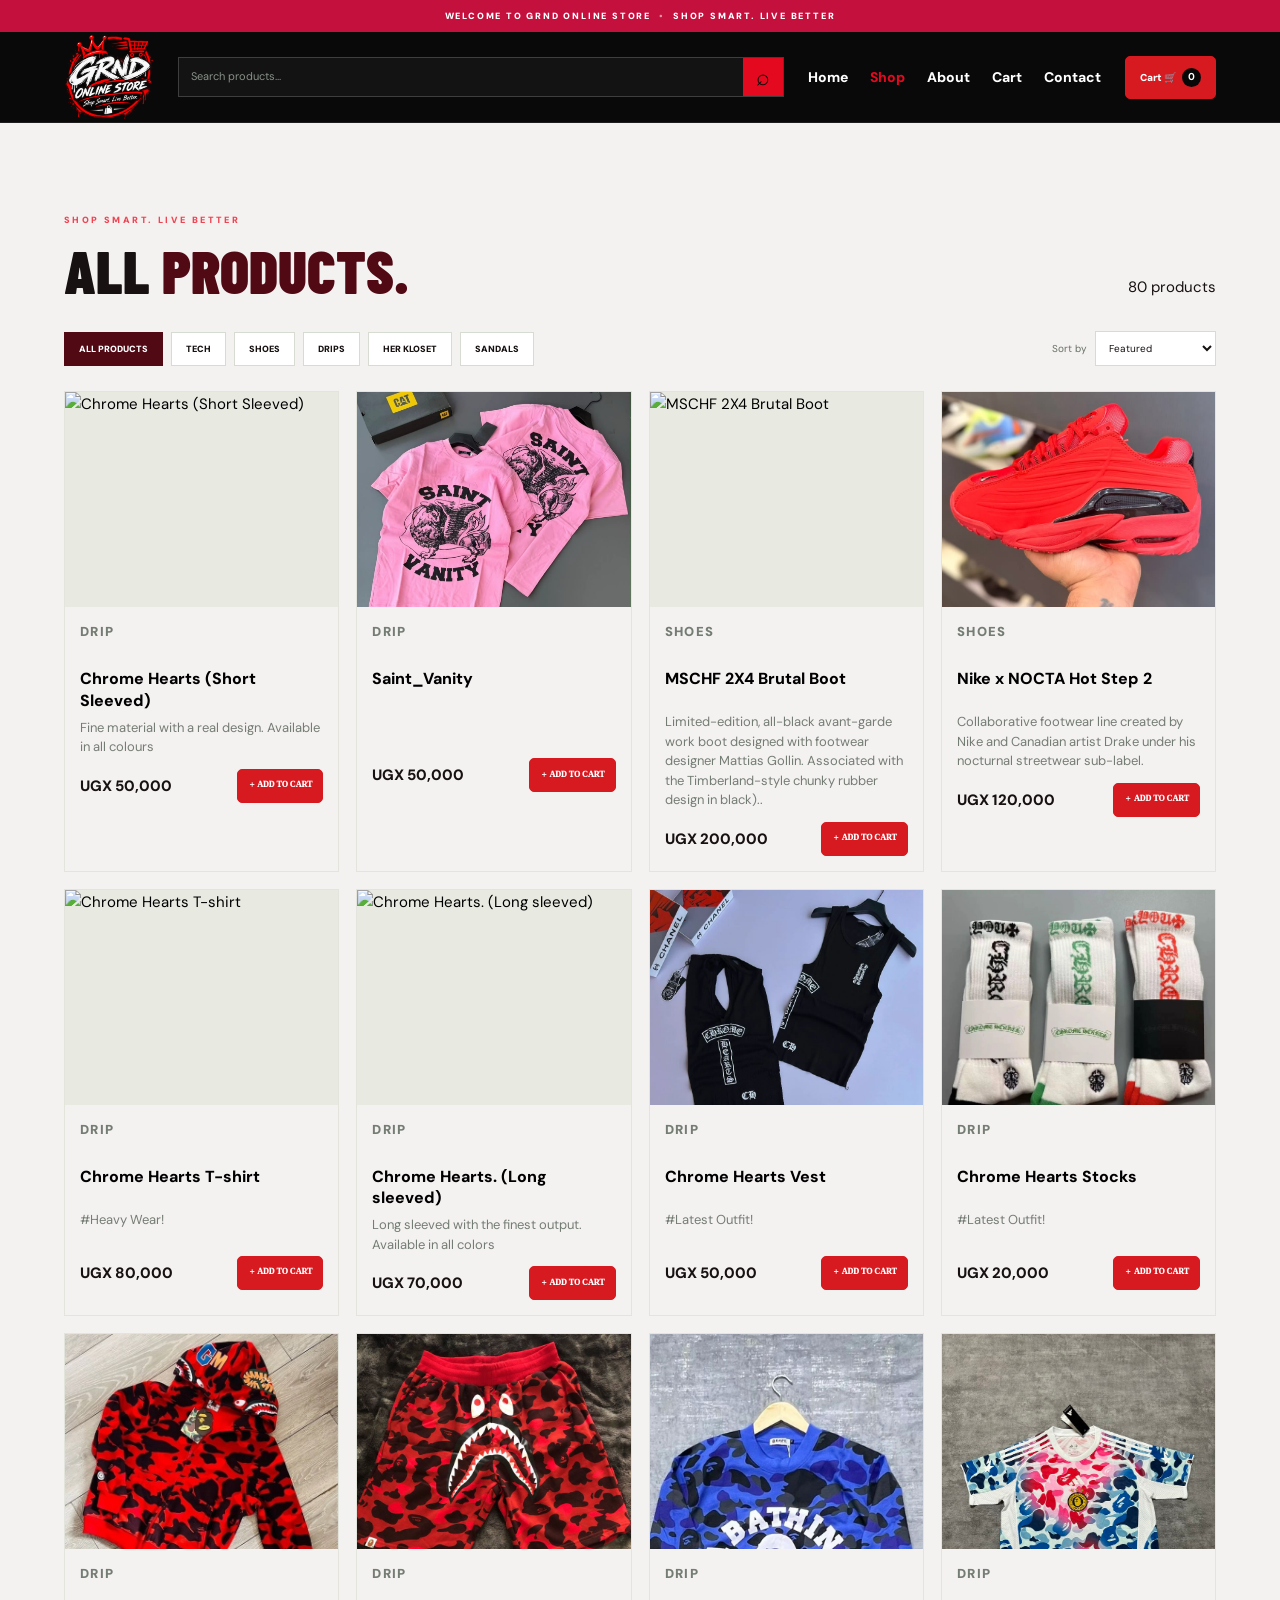
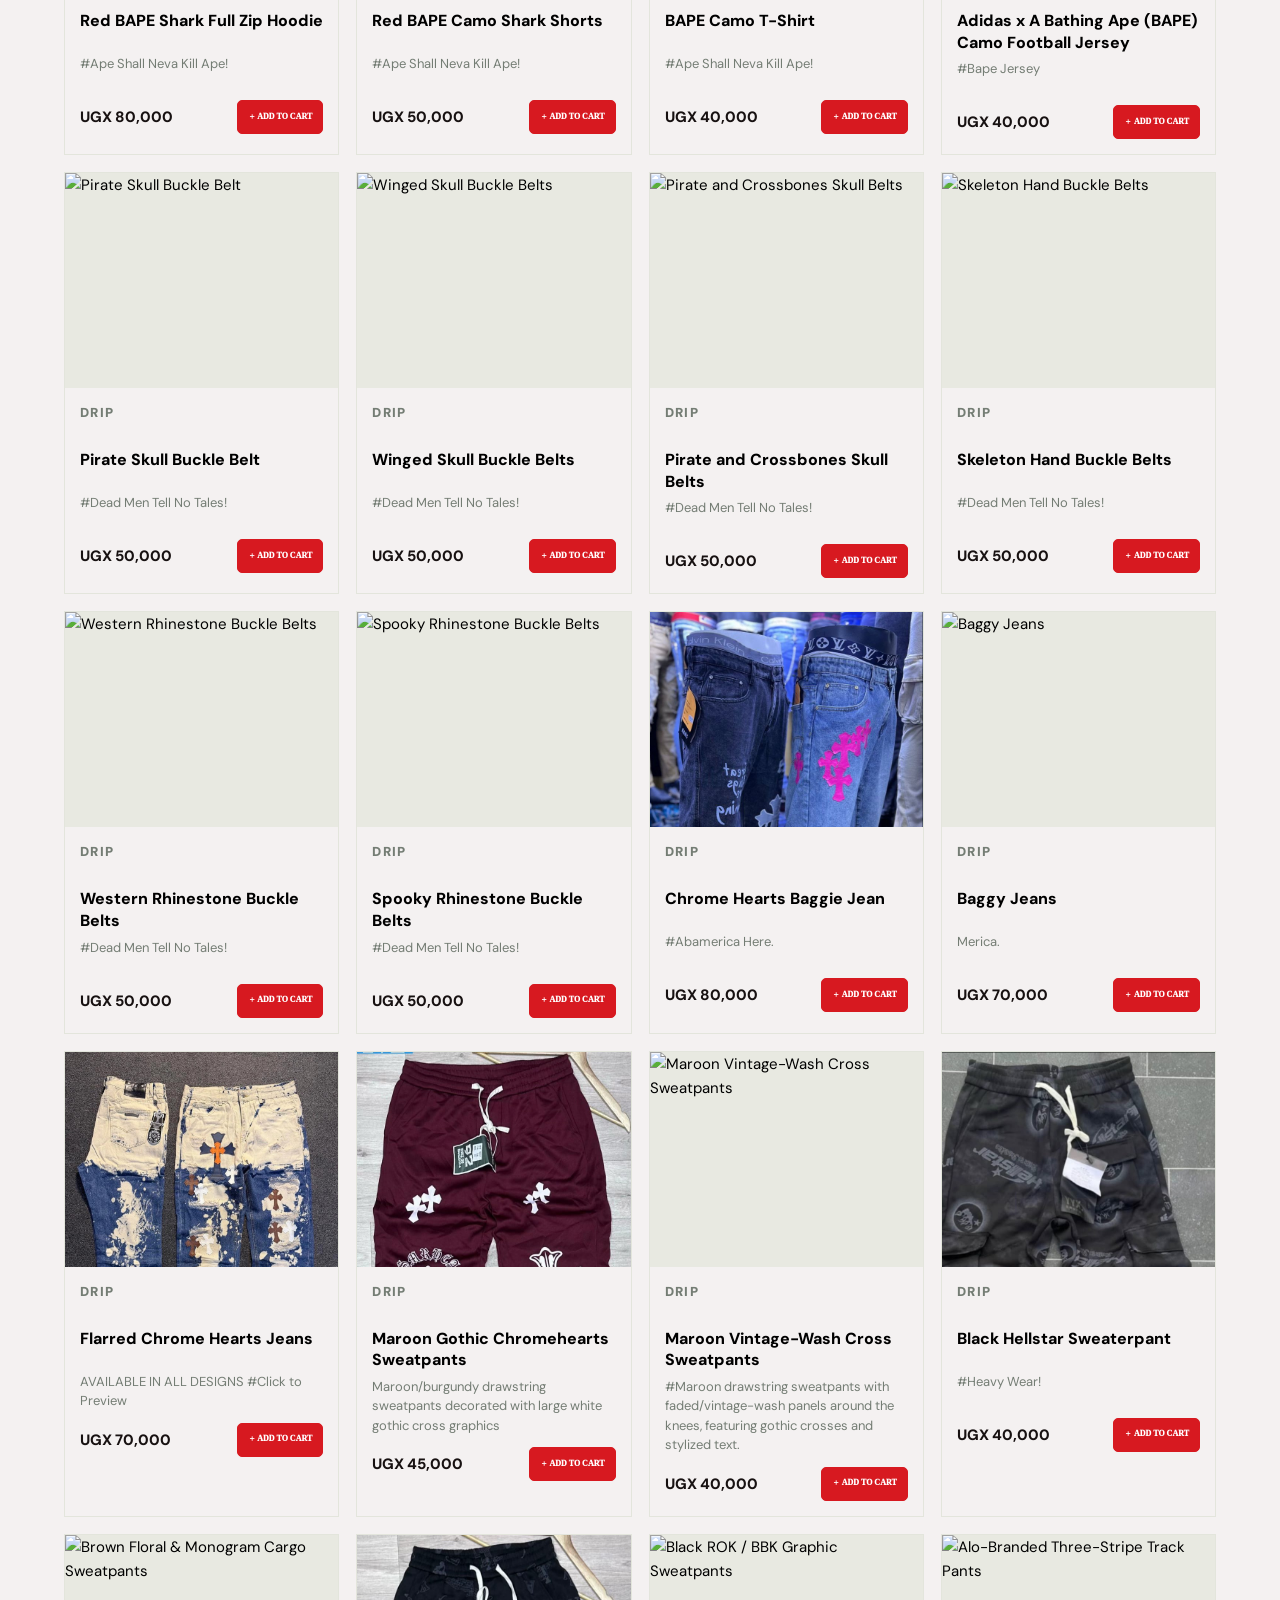
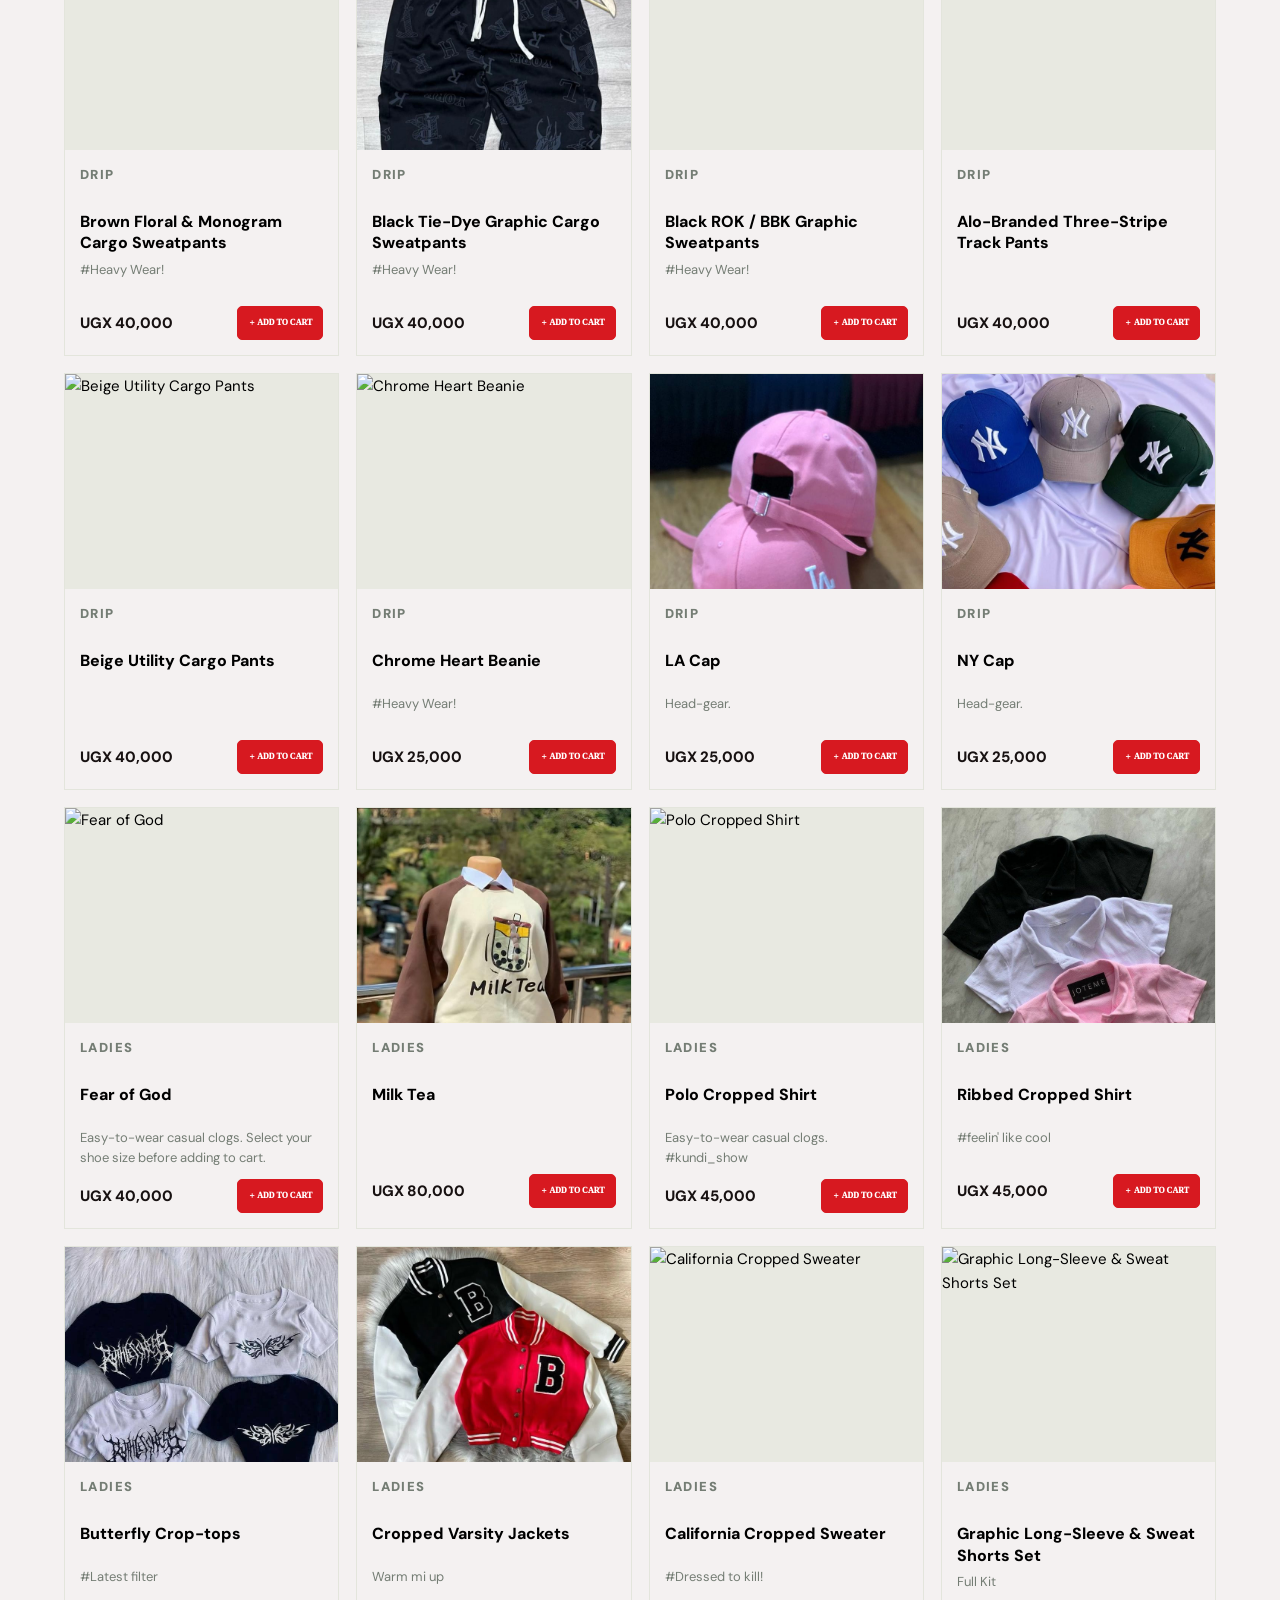
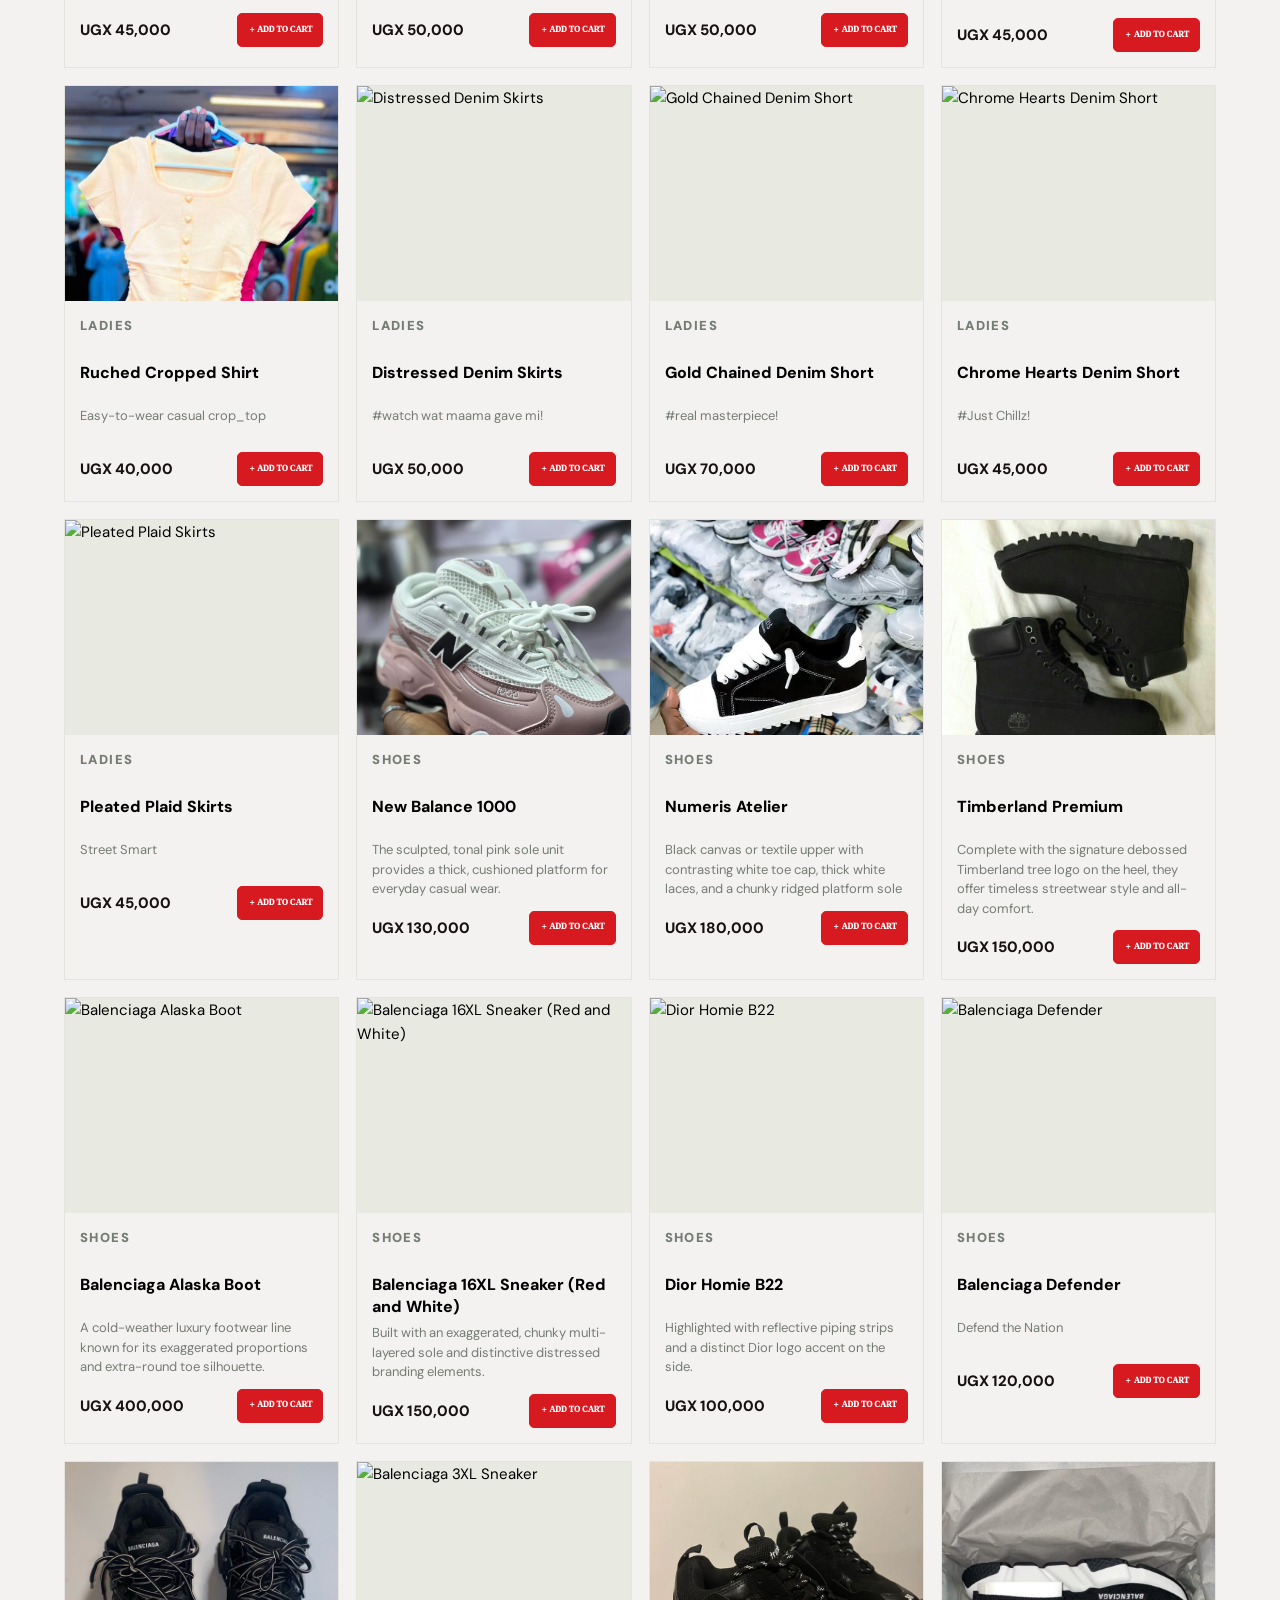
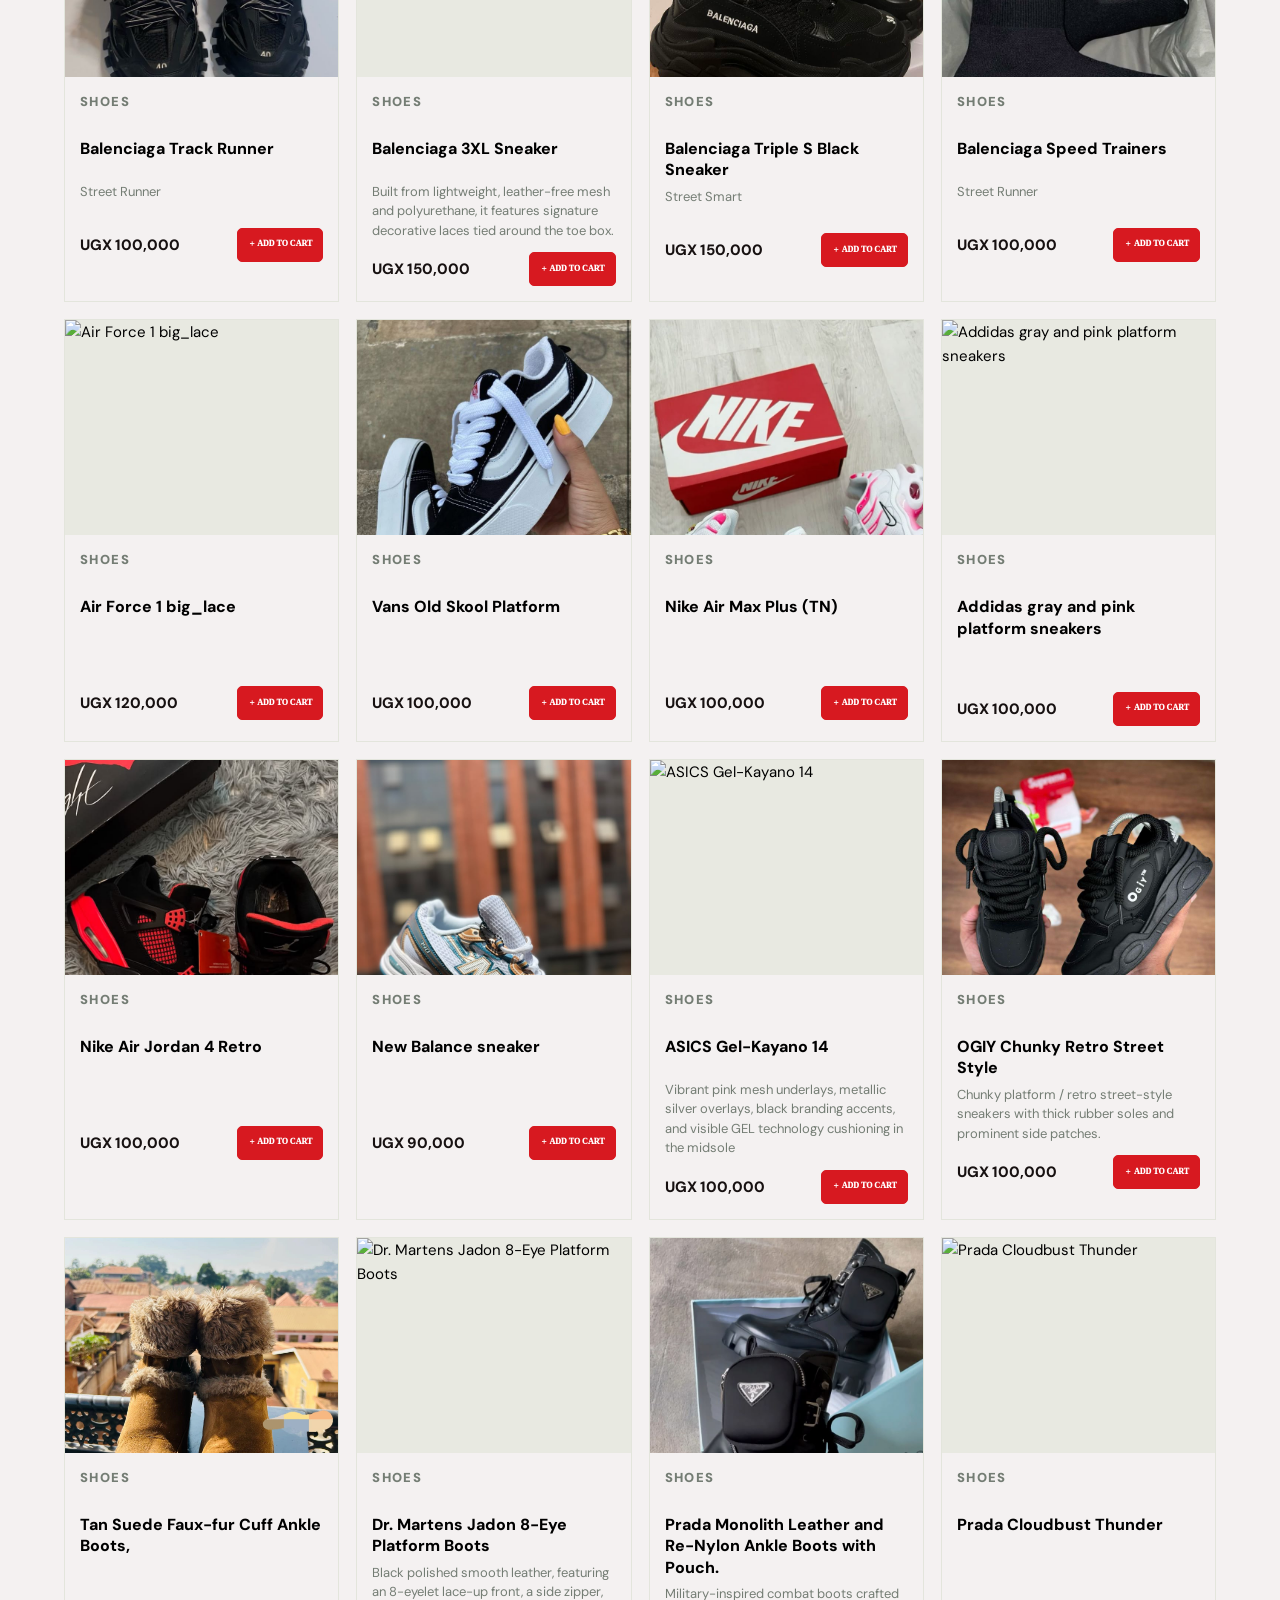
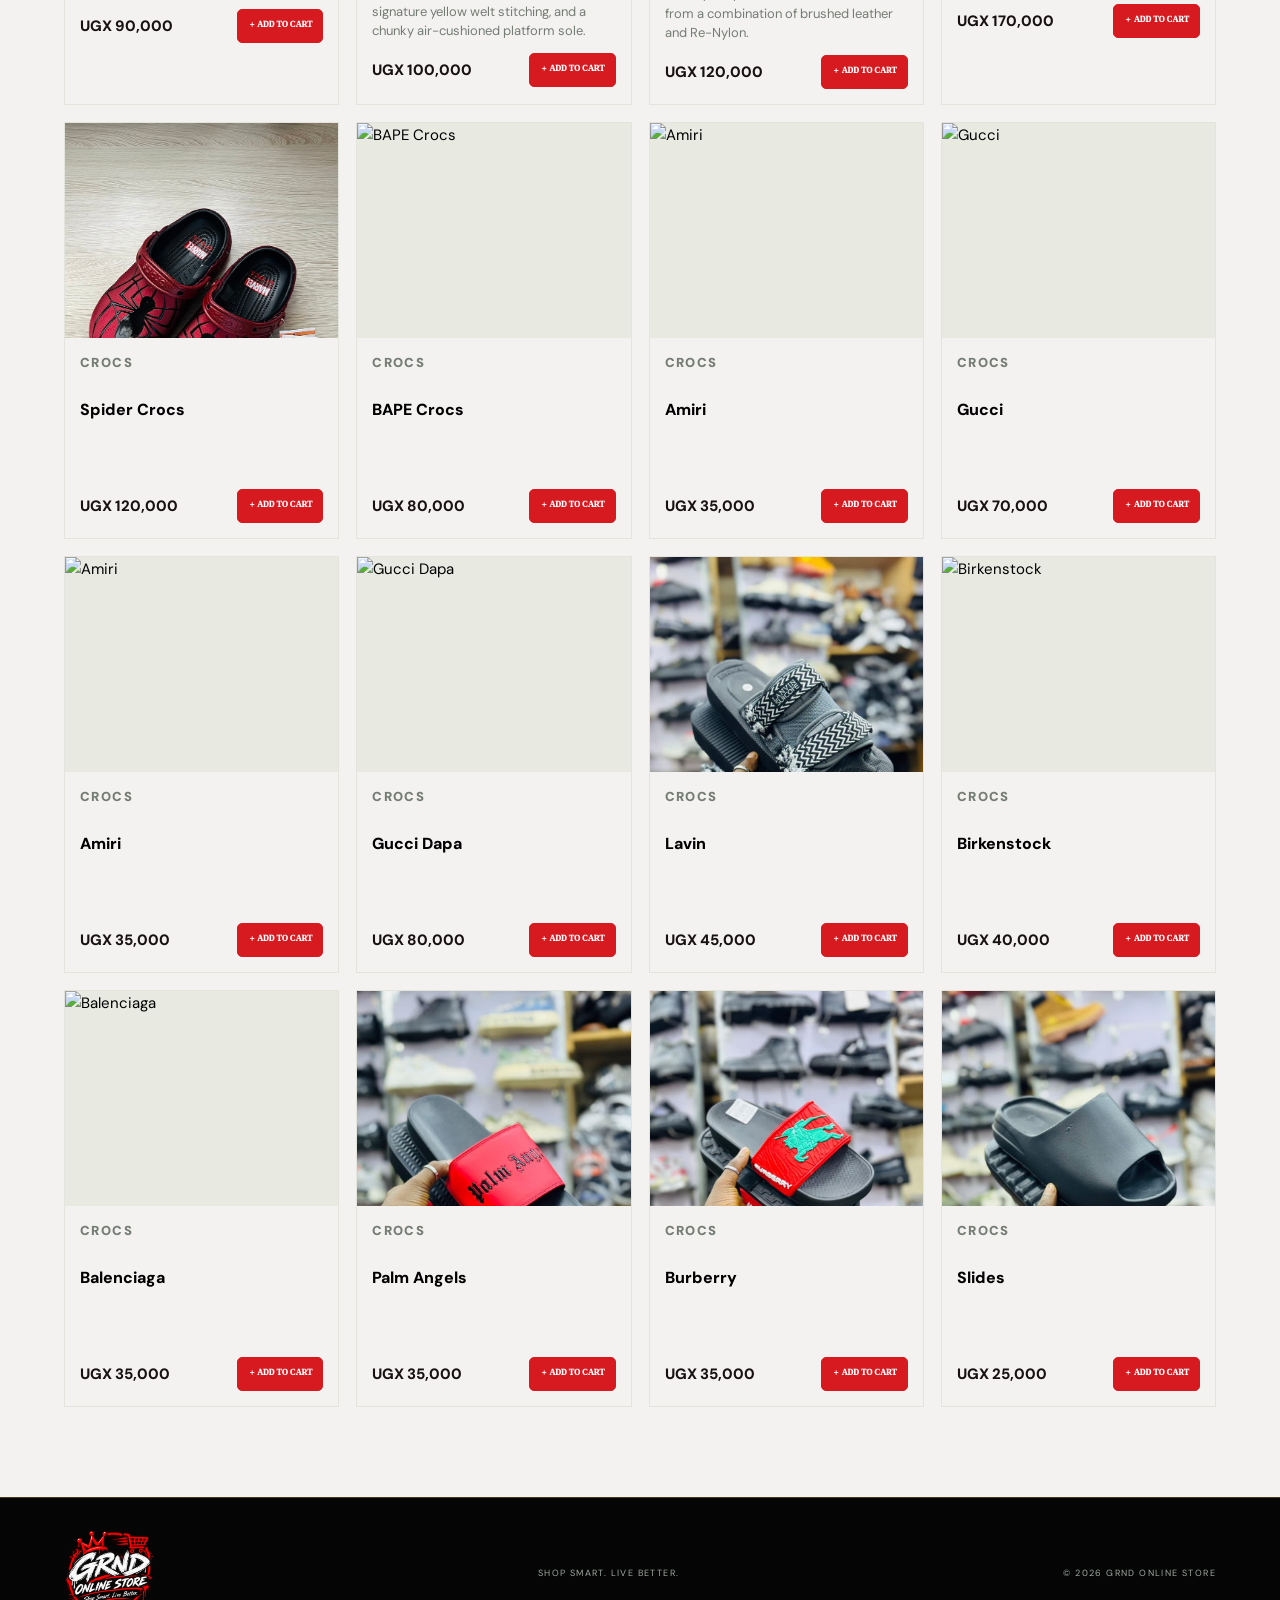
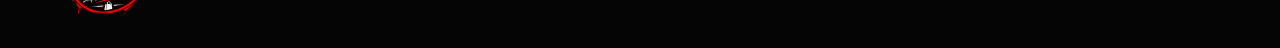
==== shop.html @ 2ca11078 "Add files via upload" ====
<!DOCTYPE html>
<html lang="en">
<head>
    <!-- Page settings help the site display correctly on phones and computers. -->
    <meta charset="UTF-8">
    <meta name="viewport" content="width=device-width, initial-scale=1.0">
    <meta name="theme-color" content="#0A100D">
    <meta name="description" content="GRND Online Store — tech, fashion and everyday finds.">
    <title>Shop | GRND Online Store</title>

    <!-- All page styling is kept in one easy-to-edit CSS file. -->
    <link rel="stylesheet" href="style.css">
</head>
<body>

    <!-- Announcement strip: edit this message in all pages if you want a different notice. -->
    <div class="announcement">WELCOME TO GRND ONLINE STORE <span>•</span>SHOP SMART. LIVE BETTER</div>

    <!-- Shared header: the same navigation appears on every page. -->
    <header class="site-header">
        <a class="brand" href="index.html" aria-label="GRND Online Store home">
            <img src="grnd-logo.png" alt="GRND Online Store" class="brand-image">
        </a>

        <!-- Search form sends the visitor to the Shop page with their search words. -->
        <form class="search" id="searchForm">
            <input id="searchInput" type="search" placeholder="Search products..." aria-label="Search products">
            <button type="submit" aria-label="Search">⌕</button>
        </form>

        <!-- Main navigation for larger screens. -->
        <nav class="desktop-nav" aria-label="Main navigation">
            <a href="index.html" data-page="home">Home</a>
            <a href="shop.html" data-page="shop" class="nav-active">Shop</a>
            <a href="about.html" data-page="about">About</a>
            <a href="cart.html" data-page="cart">Cart </a>
            <a href="contact.html" data-page="contact">Contact</a>
        </nav>

        <!-- Quick cart button opens the cart drawer. -->
        <button class="cart-button" id="openCart" type="button">
            Cart 🛒 <b id="cartCount">0</b>
        </button>

        <!-- Mobile menu button appears on small screens. -->
        <button class="menu-toggle" id="menuToggle" type="button" aria-label="Open menu" aria-expanded="false">☰</button>
    </header>

    <!-- Mobile navigation is opened with the menu button. -->
    <nav class="mobile-nav" id="mobileNav" aria-label="Mobile navigation">
        <a href="index.html" data-page="home">Home</a>
        <a href="shop.html" data-page="shop" class="nav-active">Shop</a>
        <a href="about.html" data-page="about">About</a>
        <a href="cart.html" data-page="cart">Cart</a>
        <a href="contact.html" data-page="contact">Contact</a>
    </nav>

<main>

    <!-- Product filters, sorting and search results. -->
    <section class="section shop-section section-light">
        <div class="section-heading">
            <div><p class="eyebrow dark-eyebrow">SHOP SMART. LIVE BETTER
            </p><h2>All <em>products.</em></h2></div>
            <span id="productTotal">0 products</span>
        </div>

        <div class="shop-controls">
            <div class="filters" id="filterButtons">
                <button class="filter active" type="button" data-category="All">ALL PRODUCTS</button>
                <button class="filter" type="button" data-category="Tech">TECH</button>
                <button class="filter" type="button" data-category="shoes">SHOES </button>
                <button class="filter" type="button" data-category="drip">DRIPS</button>
                <button class="filter" type="button" data-category="ladies">HER KLOSET</button>
                <button class="filter" type="button" data-category="crocs">SANDALS   </button>
            </div>
            <label class="sort-label">Sort by
                <select id="sortSelect">
                    <option value="featured">Featured</option>
                    <option value="low">Price: low to high</option>
                    <option value="high">Price: high to low</option>
                    <option value="az">Name: A–Z</option>
                </select>
            </label>
        </div>

        <!-- JavaScript creates each product card from the PRODUCTS list in app.js. -->
        <div class="product-grid" id="productGrid"></div>
        <p class="empty-state" id="emptyState" hidden>No products match your search. Try another word or category or  Contact for clarity. </p>
    </section>

</main>

    <!-- Shared footer. Change the slogan here on every page if needed. -->
    <footer class="site-footer">
        <a class="brand footer-brand" href="index.html">
            <span class="brand-mark"><span class="brand-dot"></span></span>
             <img src="grnd-logo.png" alt="GRND Online Store" class="brand-image">
        </a>
        <p>SHOP SMART. LIVE BETTER.</p>
        <small>© <span id="year"></span> GRND ONLINE STORE</small>
    </footer>


    <!-- Dark background behind the cart drawer and pop-up windows. -->
    <div class="overlay" id="overlay"></div>

    <!-- Quick cart drawer shared by all pages. -->
    <aside class="cart-drawer" id="cartDrawer" aria-label="Shopping cart">
        <div class="drawer-head">
            <div>
                <p class="eyebrow">YOUR SELECTION</p>
                <h2>Your Cart<span id="drawerCount">(0)</span></h2>
            </div>
            <button class="close-button" id="closeCart" type="button" aria-label="Close cart">×</button>
        </div>
        <div class="cart-items" id="cartItems"></div>
        <div class="cart-footer">
            <div class="subtotal"><span>Subtotal</span><b id="cartSubtotal">UGX 0</b></div>
            <button class="btn full-button" id="checkoutButton" type="button">Continue to checkout ↗</button>
        </div>
    </aside>

    <!-- Product details pop-up. -->
    <section class="modal" id="productModal" role="dialog" aria-modal="true" aria-label="Product details">
        <button class="close-button modal-close" id="closeProduct" type="button" aria-label="Close">×</button>
        <div id="productDetails"></div>
    </section>

    <!-- WhatsApp order form. It does not collect online payments. -->
    <section class="modal checkout-modal" id="checkoutModal" role="dialog" aria-modal="true" aria-labelledby="checkoutTitle">
        <button class="close-button modal-close" id="closeCheckout" type="button" aria-label="Close">×</button>
        <p class="eyebrow">ALMOST THERE</p>
        <h2 id="checkoutTitle">Complete your order</h2>
        <p class="modal-intro">Share your details. GRND will confirm product availability, delivery and payment with you.</p>
        <form id="checkoutForm" class="checkout-form">
            <label>Full name<input name="name" autocomplete="name" required></label>
            <label>Phone number<input name="phone" type="tel" autocomplete="tel" required></label>
            <label>Delivery location<input name="location" autocomplete="street-address" required></label>
            <label>Order note <textarea name="note" rows="3" placeholder="Optional details"></textarea></label>
            <div class="checkout-summary"><span>Order subtotal</span><b id="checkoutSubtotal">UGX 0</b></div>
            <button class="btn full-button" type="submit">Send order on WhatsApp ↗</button>
            <small>Demo checkout — no online payment is collected.</small>
        </form>
    </section>

    <!-- Custom confirmation window shown before removing a product. -->
    <section class="modal confirm-modal" id="confirmModal" role="dialog" aria-modal="true" aria-label="Confirm item removal">
        <div class="confirm-icon">!</div>
        <p class="eyebrow">PLEASE CONFIRM</p>
        <h2>Remove this item?</h2>
        <p><strong id="confirmProductName"></strong> will be removed from your bag.</p>
        <div class="confirm-actions">
            <button class="btn btn-muted" id="cancelRemove" type="button">Keep item</button>
            <button class="btn btn-danger" id="confirmRemove" type="button">Yes, remove</button>
        </div>
    </section>

    <!-- Small message shown after actions such as adding a product. -->
    <div class="toast" id="toast" role="status" aria-live="polite"></div>

    <!-- Shared JavaScript powers every page. -->
    <script src="app.js"></script>

</body>
</html>
---- style.css ----
@import url("https://fonts.googleapis.com/css2?family=Barlow+Condensed:wght@600;700;800;900&family=DM+Sans:wght@400;500;600;700;800&display=swap");

/* ============================================================
   GRND ONLINE STORE 3.0 — MAIN STYLESHEET
   The design combines the original multi-page store with the
   smooth, luxury feel of version 2.0.

   EASY EDIT:
   Change the colours inside :root to update the whole website.
   ============================================================ */


/* ------------------------------------------------------------
   1. WEBSITE COLOURS AND SHARED SETTINGS
   ------------------------------------------------------------ */
:root {
    --black: #080808;
    --charcoal: #171717;
    --charcoal-light: #262626;
    --neon: #E50920;
    --neon-dark: #B80719;
    --forest: #510914;
    --ivory: #F4F1F1;
    --white: #FFFFFF;
    --gold: #C7A66A;
    --grey: #A5ADA6;
    --dark-text: #171111;
    --page-width: 1240px;
}

/* ------------------------------------------------------------
   2. BASIC RESET
   ------------------------------------------------------------ */
* {
    box-sizing: border-box;
    margin: 0;
    padding: 0;
}

html {
    scroll-behavior: smooth;
}

body {
    min-width: 320px;
    overflow-x: hidden;
    background: var(--black);
    color: var(--white);
    font-family: "DM Sans", Arial, sans-serif;
    line-height: 1.5;
}

.site-header {
    position: sticky;
    top: 0;
    z-index: 1000;

    background: rgba(10, 10, 10, 0.72);
    backdrop-filter: blur(15px);
    -webkit-backdrop-filter: blur(15px);

    border-bottom: 1px solid rgba(255, 255, 255, 0.08);
}


a {
    color: inherit;
    text-decoration: none;
}

button,
input,
textarea,
select {
    font: inherit;
}

button,
a {
    -webkit-tap-highlight-color: transparent;
}

button {
    cursor: pointer;
}

img {
    display: block;
    max-width: 100%;
}

/* Import fonts for the bold GRND headings and clean body text. */

/* ------------------------------------------------------------
   3. SMALL ANNOUNCEMENT STRIP
   ------------------------------------------------------------ */
.announcement {
    display: flex;
    min-height: 32px;
    align-items: center;
    justify-content: center;
    gap: 8px;
    padding: 7px 12px;
    background:#c4103d;
    color: white;
    text-align: center;
    font-size: 9px;
    font-weight: 900;
    letter-spacing: 1.8px;
    
}

.announcement span {
    opacity: 0.55;
}


/* ------------------------------------------------------------
   4. HEADER, LOGO, SEARCH AND NAVIGATION
   ------------------------------------------------------------ */
.site-header {
    position: sticky;
    top: 0;
    z-index: 20;
    display: flex;
    min-height: 82px;
    align-items: center;
    gap: 24px;
    padding: 0 max(5%, calc((100vw - var(--page-width)) / 2));
    border-bottom: 1px solid rgba(255, 255, 255, 0.09);
    background: rgba(10, 16, 13, 0.96);
}

/* The GRND logo is text for now, so you can replace it with your own image later. */
.brand-image {
    width: 90px !important;
    min-width: 90px !important;
    max-width: none !important;
    max-height: none !important;
    height: auto !important;
    object-fit: contain;
}

.brand {
    color: var(--neon);
    font-family: "Barlow Condensed", Impact, sans-serif;
    font-size: 43px;
    font-style: italic;
    font-weight: 900;
    line-height: 0.8;
    letter-spacing: -3px;
    text-shadow: 3px 2px 0 var(--forest), 5px 4px 0 rgba(0, 0, 0, 0.7);
    transform: rotate(-4deg) skew(-8deg);
}

.brand-dot {
    color: var(--white);
}

.brand-sub {
    margin-top: 9px;
    color: #D6DED7;
    font-size: 8px;
    font-weight: 900;
    letter-spacing: 3px;
}

/* Search field in the header. */
.search {
    display: flex;
    width: min(100%, 330px);
    height: 40px;
    flex: 1;
    border: 1px solid rgba(255, 255, 255, 0.18);
    background: rgba(255, 255, 255, 0.04);
}

.search input {
    width: 100%;
    min-width: 0;
    padding: 0 12px;
    border: 0;
    outline: 0;
    background: transparent;
    color: var(--white);
    font-size: 11px;
}

.search input::placeholder {
    color: #879188;
}

.search button {
    width: 43px;
    border: 0;
    background: var(--neon);
    color: var(--black);
    font-size: 23px;
}

/* Desktop navigation links. */
.desktop-nav {
    display: flex;
    align-items: center;
    gap: 22px;
    margin-left: auto;
}

.desktop-nav a {
    color: #D5DDD6;
    font-size: 11px;
    font-weight: 800;
    transition: color 0.25s ease;
}

.desktop-nav a:hover,
.desktop-nav a.nav-active {
    color: var(--neon);
}

            /* Quick cart button and quantity bubble. */
.cart-button {
    flex-shrink: 0;
    padding: 11px 14px;
    border: 1px solid white;
    background: var(--neon);
    border-radius: 5px;
    color: black;
    font-size: 10px;
    font-weight: 900;
}

.cart-button b {
    display: inline-grid;
    min-width: 19px;
    height: 19px;
    margin-left: 4px;
    place-items: center;
    border-radius: 50%;
    background: var(--black);
    color: white;
}

/* The mobile menu button is hidden on wide screens. */
.menu-toggle {
    display: none;
    border: 0;
    background: transparent;
    color: var(--white);
    font-size: 24px;
}

/* Mobile navigation is hidden until the menu button is pressed. */
.mobile-nav {
    display: none;
}


/* ------------------------------------------------------------
   5. BUTTONS AND SMALL TEXT LINKS
   ------------------------------------------------------------ */
.btn {
    display: inline-flex;
    min-height: 44px;
    align-items: center;
    justify-content: center;
    gap: 18px;
    padding: 13px 19px;
    border: 1px solid white;
    border-radius: 5px;
    background: var(--neon);
    color: white;
    font-size: 10px;
    font-weight: 900;
    letter-spacing: 0.6px;
    transition: 2s ease-in;
}

.btn:hover {
    transform: translateY(-3px);
    background: red;
    box-shadow: 0 10px 28px rgba(168, 255, 79, 0.16);
}

.btn-dark {
    border-color: var(--black);
    background: var(--black);
    color: var(--neon);
}

.btn-light {
    border-color: var(--white);
    background: var(--white);
    color: var(--black);
}

.btn-muted {
    border-color: #D9DDD5;
    background: #E7E9E2;
    color: var(--dark-text);
}

.btn-danger {
    border-color: var(--black);
    background: var(--black);
    color: var(--neon);
}

.full-button {
    width: 100%;
}

.text-link {
    display: inline-block;
    margin-left: 16px;
    padding-bottom: 5px;
    border-bottom: 1px solid currentColor;
    color: var(--white);
    font-size: 10px;
    font-weight: 800;
}

.heading-link {
    color: var(--forest);
    font-size: 11px;
    font-weight: 900;
}

.light-link {
    color: var(--neon);
}


/* ------------------------------------------------------------
   6. SHARED HEADINGS AND SECTION SPACING
   ------------------------------------------------------------ */
    .eyebrow {
    margin-bottom: 15px;
    color: var(--neon);
    font-size: 9px;
    font-weight: 900;
    letter-spacing: 2.4px;
}

.dark-eyebrow {
    color: var(--neon);
}

.section {
    padding: 90px max(5%, calc((100vw - var(--page-width)) / 2));
}

.section-light {
    background: var(--ivory);
    color: var(--dark-text);
}

.section-heading {
    display: flex;
    align-items: end;
    justify-content: space-between;
    gap: 25px;
    margin-bottom: 32px;
    
}

.section-heading h2,
.values-section h2 {
    font-family: "Barlow Condensed", Impact, sans-serif;
    font-size: clamp(40px, 5vw, 60px);
    font-weight: 900;
    line-height: 0.95;
    text-transform: uppercase;

}

.section-heading h2 em,
.values-section h2 em {
    color: var(--forest);
    font-style: normal;
}

.featured-section .section-heading h2 em {
    color: var(--neon);
}


/* ------------------------------------------------------------
   7. HOME PAGE HERO SLIDESHOW
   ------------------------------------------------------------ */
.hero {
    position: relative;
    height: min(76vw, 720px);
    min-height: 590px;
    max-height: 760px;
    overflow: hidden;
    background: var(--black);
}

.hero-slides,
.hero-slide {
    position: absolute;
    inset: 0;
}

.hero-slide {
    z-index: 0;
    overflow: hidden;
    opacity: 0;
    visibility: hidden;
    transition: opacity 1.25s ease, visibility 1.25s ease;
}

.hero-slide.is-active {
    z-index: 1;
    opacity: 1;
    visibility: visible;
}

.hero-slide > img {
    width: 100%;
    height: 100%;
    object-fit: cover;
    transform: scale(1.08);
    transition: transform 7s ease;
}

.hero-slide.is-active > img {
    transform: scale(1);
}

/* Dark gradient keeps the text readable over different photographs. */
.hero-overlay {
    position: absolute;
    inset: 0;
    background: linear-gradient(90deg, rgba(4, 10, 6, 0.9), rgba(4, 10, 6, 0.58) 48%, rgba(4, 10, 6, 0.08));
}

.hero-copy {
    position: absolute;
    top: 50%;
    left: max(8%, calc((100vw - var(--page-width)) / 2));
    z-index: 2;
    width: min(580px, 78%);
    opacity: 0;
    transform: translateY(-40%);
    transition: opacity 0.9s ease, transform 0.9s ease;
    transition-delay: 0.2s;
}

.hero-slide.is-active .hero-copy {
    opacity: 1;
    transform: translateY(-50%);
}

.hero h1,
.page-hero h1,
.promo-band h2,
.contact-copy h2 {
    font-family: "Barlow Condensed", Impact, sans-serif;
    font-size: clamp(54px, 7vw, 88px);
    font-weight: 900;
    line-height: 0.86;
    letter-spacing: -1px;
    text-transform: uppercase;
}

.hero h1 em,
.page-hero h1 em,
.promo-band h2 em,
.contact-copy h2 em {
    color: var(--neon);
    font-style: normal;
}

.hero-text {
    max-width: 390px;
    margin: 23px 0 27px;
    color: #D5DDD6;
    font-size: 13px;
    line-height: 1.8;
}

.hero-label {
    position: absolute;
    right: 7%;
    bottom: 45px;
    z-index: 3;
    color: white;
    font-size: 9px;
    font-weight: 800;
    letter-spacing: 2px;
    opacity: 0.75;
}

.hero-side-note {
    position: absolute;
    top: 50%;
    right: 25px;
    z-index: 3;
    color: white;
    font-size: 8px;
    letter-spacing: 2px;
    writing-mode: vertical-rl;
    opacity: 0.7;
}

/* Slideshow arrows, dots and counter. */
.hero-controls {
    position: absolute;
    right: 7%;
    bottom: 38px;
    z-index: 5;
    display: flex;
    align-items: center;
    gap: 12px;
}

.hero-controls > button {
    display: grid;
    width: 34px;
    height: 34px;
    place-items: center;
    border: 1px solid rgba(255, 255, 255, 0.55);
    border-radius: 50%;
    background: rgba(0, 0, 0, 0.18);
    color: white;
    transition: background 0.2s ease, color 0.2s ease;
}

.hero-controls > button:hover {
    background: var(--neon);
    color: var(--black);
}

.slide-dots {
    display: flex;
    gap: 6px;
}

.slide-dot {
    width: 7px;
    height: 7px;
    border: 0;
    border-radius: 10px;
    background: rgba(255, 255, 255, 0.45);
}

.slide-dot.is-active {
    width: 22px;
    background: var(--neon);
}

#slideCounter {
    margin-left: 4px;
    color: white;
    font-size: 9px;
    letter-spacing: 1px;
}


/* ------------------------------------------------------------
   8. HOME PAGE BENEFITS ROW
   ------------------------------------------------------------ */
.benefits {
    display: grid;
    grid-template-columns: repeat(3, 1fr);
    gap: 15px;
    padding: 25px 8%;
    border-bottom: 1px solid #E3E6DE;
    background: var(--white);
    color: var(--dark-text);
}

.benefits div {
    text-align: center;
    font-size: 10px;
    font-weight: 900;
    letter-spacing: 0.7px;
}

.benefits div span {
    margin-right: 6px;
    color: var(--forest);
}

.benefits small {
    display: block;
    margin-top: 5px;
    color: #788078;
    font-size: 10px;
    font-weight: 400;
}


/* ------------------------------------------------------------
   9. CATEGORY CARDS
   ------------------------------------------------------------ */
.category-grid {
    display: grid;
    grid-template-columns: repeat(3, 1fr);
    gap: 16px;
}

.category-card {
    position: relative;
    display: flex;
    min-height: 280px;
    flex-direction: column;
    justify-content: space-between;
    overflow: hidden;
    padding: 20px;
    background: var(--charcoal);
    color: white;
}

.category-card::after {
    position: absolute;
    inset: 0;
    background: linear-gradient(0deg, rgba(0, 0, 0, 0.82), rgba(0, 0, 0, 0.03) 80%);
    content: "";
}

.category-card img {
    position: absolute;
    inset: 0;
    width: 100%;
    height: 100%;
    object-fit: cover;
    transition: transform 0.8s ease;
}

.category-card:hover img {
    transform: scale(1.08);
}

.category-card span,
.category-card strong,
.category-card b {
    position: relative;
    z-index: 1;
}

.category-card span {
    font-size: 9px;
    font-weight: 900;
    letter-spacing: 1.5px;
}

.category-card strong {
    max-width: 220px;
    font-family: "Barlow Condensed", Impact, sans-serif;
    font-size: 32px;
    font-weight: 800;
    line-height: 0.95;
    text-transform: uppercase;
}

.category-card b {
    align-self: flex-end;
    color: var(--neon);
    font-size: 21px;
}


/* ------------------------------------------------------------
   10. FEATURED PRODUCTS AND SHOP PRODUCT CARDS
   ------------------------------------------------------------ */
.featured-section {
    background: var(--black);
    color: white;
    background-image: radial-gradient(ellipse at 85% 10%, rgba(75, 125, 78, 0.17), transparent 38%);
}

.product-grid {
    display: grid;
    grid-template-columns: repeat(4, minmax(0, 1fr));
    gap: 17px;
}

.product-card {
    min-width: 0;
    overflow: hidden;
    border: 1px solid rgba(255, 255, 255, 0.09);
    background: var(--charcoal);
    transition: transform 0.35s ease, border-color 0.35s ease, box-shadow 0.35s ease;
}

.section-light .product-card {
    border-color: #E3E5DC;
    background: transparent;
    color: black;
}

.product-card:hover {
    
    transform: translateY(-7px);
    box-shadow: 0 18px 38px rgba(0, 0, 0, 0.18), 0 0 22px rgba(168, 255, 79, 0.08);

}



.product-visual {
    position: relative;
    display: grid;
    height: 215px;
    place-items: center;
    overflow: hidden;
    background: var(--charcoal-light);
    cursor: pointer;
}

.section-light .product-visual {
    background: #E8E9E1;
}

.product-visual img {
    width: 100%;
    height: 100%;
    object-fit: cover;
    transition: transform 0.7s ease;
}

.product-card:hover .product-visual img {
    transform: scale(1.06);
}



.product-info {
    padding: 15px;
}

.product-category {
    color: var(--neon-dark);
    font-size: 8px;
    font-weight: 900;
    letter-spacing: 1.4px;
    text-transform: uppercase;
}

.section-light .product-category {
    color: var(--forest);
}

.product-info h3 {
    min-height: 38px;
    margin: 8px 0 6px;
    font-size: 12px;
    font-weight: 800;
}

.product-info p {
    min-height: 34px;
    margin-bottom: 12px;
    color: #AAB2AB;
    font-size: 10px;
    line-height: 1.6;
}

.section-light .product-info p {
    color: #747D74;
}

.product-bottom {
    display: flex;
    align-items: center;
    justify-content: space-between;
    gap: 7px;
}

.price {
    color: white;
    font-size: 11px;
    font-weight: 900;
    white-space: nowrap;
}

.section-light .price {
    color: var(--dark-text);
}

.add-button {
    min-height: 34px;
    padding: 8px 10px;
    border: 1px solid white;
    border-radius:5px;
    background: var(--neon);
    color: white;
    font-size: 8px;
    font-family: 'Times New Roman', Times, serif;
    font-weight: 1000;
    white-space: nowrap;
    transition: background 0.2s ease, transform 0.2s ease;
}

.add-button:hover {
    transform: translateY(-2px);
    background: red;
}

.add-button:disabled {
    cursor: wait;
    opacity: 0.75;
}

.add-button.is-loading {
    background: var(--black);
    color: var(--neon);
}

.empty-state {
    padding: 35px 0;
    color: #7D867E;
    text-align: center;
}


/* ------------------------------------------------------------
   11. PROMOTIONAL BAND
   ------------------------------------------------------------ */
.promo-band {
    display: flex;
    align-items: center;
    justify-content: space-between;
    gap: 28px;
    padding: 55px max(7%, calc((100vw - 1100px) / 2));
    background: var(--forest);
    color: white;
}

.promo-band h2 {
    font-size: clamp(35px, 4.5vw, 55px);
}

.promo-band h2 em {
    color: var(--neon);
}

.promo-band > p {
    max-width: 300px;
    color: #D5E1D7;
    font-size: 11px;
    line-height: 1.8;
}


/* ------------------------------------------------------------
   12. PAGE HERO FOR SHOP, ABOUT, CONTACT AND CART
   ------------------------------------------------------------ */
.page-hero {
    position: relative;
    overflow: hidden;
    padding: 65px max(7%, calc((100vw - 1100px) / 2));
    background: var(--black);
    color: white;
}

.page-hero::after {
    position: absolute;
    top: 52%;
    right: -5%;
    width: 390px;
    height: 75px;
    background: red;
    content: "";
    opacity: 0.9;
    transform: rotate(-22deg);
}

.page-hero h1 {
    position: relative;
    z-index: 1;
    font-size: clamp(48px, 6.5vw, 78px);
}

.page-hero > p:last-of-type {
    position: relative;
    z-index: 1;
    max-width: 480px;
    margin-top: 20px;
    color: #C6CEC7;
    font-size: 12px;
    line-height: 1.8;
}

.page-hero-mark {
    position: absolute;
    right: 8%;
    bottom: -35px;
    color: rgba(168, 255, 79, 0.12);
    font-family: "Barlow Condensed", Impact, sans-serif;
    font-size: 190px;
    font-weight: 900;
    line-height: 1;
    letter-spacing: -10px;
}


/* ------------------------------------------------------------
   13. SHOP FILTERS AND SORTING
   ------------------------------------------------------------ */
.shop-section {
    min-height: 480px;
}

.shop-controls {
    display: flex;
    align-items: center;
    justify-content: space-between;
    gap: 18px;
    margin-bottom: 25px;
}

.filters {
    display: flex;
    flex-wrap: wrap;
    gap: 8px;
}

.filter {
    padding: 9px 14px;
    border: 1px solid #D6DCD1;
    background: white;
    color: var(--dark-text);
    font-size: 9px;
    font-weight: 900;
    transition: all 0.2s ease;
}

.filter:hover,
.filter.active {
    border-color: var(--forest);
    background: var(--forest);
    color: white;
}

.sort-label {
    display: flex;
    align-items: center;
    gap: 8px;
    color: #647064;
    font-size: 10px;
    white-space: nowrap;
}

.sort-label select {
    max-width: 170px;
    padding: 9px;
    border: 1px solid #D6DCD1;
    background: white;
    color: var(--dark-text);
    font-size: 10px;
}


/* ------------------------------------------------------------
   14. ABOUT PAGE
   ------------------------------------------------------------ */
.about-section {
    display: grid;
    grid-template-columns: 1fr 1fr;
    align-items: center;
    gap: 8%;
}

.about-art {
    position: relative;
    display: grid;
    min-height: 360px;
    place-items: center;
    overflow: hidden;
    background: black;
}

.about-art::before {
    position: absolute;
    width: 120%;
    height: 65px;
    content: "";
    transform: rotate(-24deg);
}

.about-graffiti {
    position: relative;
    z-index: 1;
    color: white;
    font-family: "Barlow Condensed", Impact, sans-serif;
    font-size: clamp(90px, 12vw, 150px);
    font-style: italic;
    font-weight: 900;
    letter-spacing: -7px;
    text-shadow: 7px 6px 0 var(--forest), 12px 10px 0 var(--black);
    transform: rotate(-8deg);
}

.about-graffiti span {
    color: var(--neon);
}

.about-art small {
    position: absolute;
    bottom: 20px;
    color: white;
    font-size: 8px;
    font-weight: 900;
    letter-spacing: 2px;
}

.about-copy h2 {
    margin-bottom: 20px;
    font-family: "Barlow Condensed", Impact, sans-serif;
    font-size: clamp(43px, 5vw, 65px);
    font-weight: 900;
    line-height: 0.9;
}

.about-copy h2 em {
    color: var(--forest);
    font-style: normal;
}

.about-copy > p:not(.eyebrow) {
    margin-bottom: 15px;
    color: #687268;
    font-size: 12px;
    line-height: 1.9;
}

.values-section {
    padding: 80px max(7%, calc((100vw - 1100px) / 2));
    background: var(--black);
    color: white;
}

.values-section h2 em {
    color: var(--neon);
}

.values-grid {
    display: grid;
    grid-template-columns: repeat(3, 1fr);
    gap: 15px;
    margin-top: 30px;
}

.value-card {
    padding: 25px;
    border: 1px solid rgba(255, 255, 255, 0.12);
    background: var(--charcoal);
}

.value-card span {
    color: var(--neon);
    font-size: 10px;
    font-weight: 900;
}

.value-card h3 {
    margin: 18px 0 10px;
    font-family: "Barlow Condensed", Impact, sans-serif;
    font-size: 25px;
}

.value-card p {
    color: #AAB3AC;
    font-size: 11px;
    line-height: 1.8;
}


/* ------------------------------------------------------------
   15. CONTACT PAGE
   ------------------------------------------------------------ */
.contact-section {
    display: grid;
    grid-template-columns: 1fr 1fr;
    align-items: center;
    gap: 8%;
    padding: 85px max(8%, calc((100vw - 1100px) / 2));
    background: var(--forest);
    color: white;
}

.contact-copy h2 {
    margin-bottom: 20px;
    font-size: clamp(50px, 6vw, 75px);
}

.contact-copy > p:not(.eyebrow) {
    max-width: 390px;
    margin-bottom: 25px;
    color: #D5E1D7;
    font-size: 12px;
    line-height: 1.8;
}

.contact-panel {
    padding: 30px;
    border: 1px solid rgba(255, 255, 255, 0.3);
    background: rgba(0, 0, 0, 0.12);
}

.contact-label {
    margin: 0 0 8px;
    color: var(--neon);
    font-size: 9px;
    font-weight: 900;
    letter-spacing: 2px;
}

.contact-panel h3 {
    margin-bottom: 25px;
    font-size: 18px;
}

.contact-panel > p:not(.contact-label) {
    margin-bottom: 20px;
    color: #D5E1D7;
    font-size: 11px;
    line-height: 1.8;
}

.contact-link {
    display: inline-block;
    padding-bottom: 5px;
    border-bottom: 1px solid var(--neon);
    color: var(--neon);
    font-size: 11px;
    font-weight: 800;
}


/* ------------------------------------------------------------
   16. CART PAGE
   ------------------------------------------------------------ */
.cart-page {
    display: grid;
    grid-template-columns: minmax(0, 1.7fr) minmax(240px, 0.8fr);
    align-items: start;
    gap: 35px;
}

.cart-page-items {
    margin: 10px 0 25px;
}

.cart-page-line {
    display: flex;
    align-items: center;
    gap: 15px;
    margin-bottom: 10px;
    padding: 15px;
    border: 1px solid #E2E5DC;
    background: white;
}

.cart-page-image {
    width: 72px;
    height: 72px;
    flex-shrink: 0;
    object-fit: cover;
    background: #E8E9E1;
}

.cart-page-name {
    display: grid;
    flex: 1;
    gap: 5px;
    font-size: 12px;
}

.cart-page-name small {
    color: #778076;
    font-size: 10px;
}

.cart-page-end {
    display: grid;
    justify-items: end;
    gap: 8px;
    font-size: 11px;
}

.qty-controls {
    display: flex;
    align-items: center;
    gap: 8px;
    margin-top: 5px;
    color: var(--dark-text);
    font-size: 11px;
}

.qty-controls button {
    display: grid;
    width: 25px;
    height: 25px;
    place-items: center;
    border: 1px solid #D8DDD3;
    background: white;
    color: var(--dark-text);
}

.remove-link {
    border: 0;
    background: transparent;
    color: #8A5A22;
    font-size: 10px;
    text-decoration: underline;
}

.cart-page-summary {
    position: sticky;
    top: 105px;
    padding: 25px;
    background: white;
    color: var(--dark-text);
    box-shadow: 0 12px 35px rgba(0, 0, 0, 0.06);
}

.cart-page-summary h2 {
    margin-bottom: 25px;
    font-family: "Barlow Condensed", Impact, sans-serif;
    font-size: 34px;
    line-height: 0.95;
}

.cart-page-summary h2 em {
    color: var(--forest);
    font-style: normal;
}

.subtotal {
    display: flex;
    align-items: center;
    justify-content: space-between;
    gap: 12px;
    margin: 15px 0;
    padding: 15px 0;
    border-top: 1px solid #E1E5DC;
    border-bottom: 1px solid #E1E5DC;
    font-size: 12px;
}

.summary-note {
    margin-bottom: 20px;
    color: #747D74;
    font-size: 10px;
    line-height: 1.7;
}

.cart-continue {
    margin-left: 0;
    color: var(--forest);
}

.empty-cart {
    padding: 25px 0;
    color: #7A837A;
    font-size: 12px;
    line-height: 2;
}

.empty-cart a {
    color: var(--forest);
    font-weight: 900;
}


/* ------------------------------------------------------------
   17. FOOTER
   ------------------------------------------------------------ */
.site-footer {
    display: flex;
    align-items: center;
    justify-content: space-between;
    gap: 20px;
    padding: 30px max(5%, calc((100vw - var(--page-width)) / 2));
    background: var(--black);
    color: white;
}


.footer-brand {
    min-width: auto;
}

.footer-brand .brand-mark {
    font-size: 32px;
}

.site-footer > p,
.site-footer > small {
    color: #A0AAA1;
    font-size: 9px;
    letter-spacing: 1.4px;
}


/* ------------------------------------------------------------
   18. CART DRAWER, MODALS AND TOAST MESSAGES
   ------------------------------------------------------------ */
.overlay {
    position: fixed;
    inset: 0;
    z-index: 30;
    display: none;
    background: rgba(0, 0, 0, 0.7);
}

.overlay.show {
    display: block;
}

.cart-drawer {
    position: fixed;
    top: 0;
    right: 0;
    z-index: 40;
    display: flex;
    width: min(430px, 100%);
    height: 100vh;
    flex-direction: column;
    padding: 25px;
    background: var(--ivory);
    color: var(--dark-text);
    transform: translateX(105%);
    transition: transform 0.35s ease;
}

.cart-drawer.open {
    transform: translateX(0);
}

.drawer-head {
    display: flex;
    align-items: center;
    justify-content: space-between;
    padding-bottom: 17px;
    border-bottom: 1px solid #D9DED5;
}

.drawer-head .eyebrow {
    margin-bottom: 5px;
    color: var(--forest);
}

.drawer-head h2 {
    font-family: "Barlow Condensed", Impact, sans-serif;
    font-size: 31px;
}

.drawer-head h2 span {
    color: #788178;
    font-family: "DM Sans", Arial, sans-serif;
    font-size: 12px;
}

.close-button {
    display: grid;
    width: 35px;
    height: 35px;
    place-items: center;
    border: 0;
    background: #E4E7DF;
    color: var(--dark-text);
    font-size: 24px;
}

.cart-items {
    flex: 1;
    overflow-y: auto;
    padding: 12px 0;
}

.cart-line {
    display: flex;
    align-items: center;
    justify-content: space-between;
    gap: 12px;
    padding: 14px 0;
    border-bottom: 1px solid #DDE1D8;
    font-size: 11px;
}

.cart-line-main {
    display: flex;
    align-items: center;
    gap: 10px;
}

.cart-line-image {
    width: 55px;
    height: 55px;
    object-fit: cover;
    background: #E0E4DA;
}

.cart-line-details b {
    display: block;
    margin-bottom: 5px;
}

.cart-line-details small {
    color: #727B72;
}

.cart-footer {
    padding-top: 12px;
    border-top: 1px solid #D9DED5;
}

.modal {
    position: fixed;
    top: 50%;
    left: 50%;
    z-index: 50;
    display: none;
    width: min(500px, 92%);
    max-height: 90vh;
    overflow-y: auto;
    padding: 28px;
    background: var(--ivory);
    color: var(--dark-text);
    box-shadow: 0 20px 70px rgba(0, 0, 0, 0.35);
    transform: translate(-50%, -50%);
}

.modal.show {
    display: block;
    animation: modal-in 0.25s ease both;
}

@keyframes modal-in {
    from { opacity: 0; transform: translate(-50%, -47%); }
    to { opacity: 1; transform: translate(-50%, -50%); }
}

.modal-close {
    float: right;
    margin: -8px -8px 10px 10px;
}

.modal h2 {
    margin-bottom: 10px;
    font-family: "Barlow Condensed", Impact, sans-serif;
    font-size: 34px;
    text-transform: uppercase;
}

.modal-intro {
    margin-bottom: 20px;
    color: #6F796F;
    font-size: 11px;
    line-height: 1.7;
}

.checkout-form {
    display: grid;
    gap: 13px;
}

.checkout-form label {
    color: #39453B;
    font-size: 10px;
    font-weight: 900;
}

.checkout-form input,
.checkout-form textarea {
    display: block;
    width: 100%;
    margin-top: 6px;
    padding: 11px;
    border: 1px solid #D4DAD0;
    outline-color: var(--forest);
    background: white;
    color: var(--dark-text);
    font-size: 12px;
}

.checkout-form small {
    color: #798279;
    font-size: 9px;
    text-align: center;
}

.checkout-summary {
    display: flex;
    justify-content: space-between;
    padding: 12px 0;
    border-top: 1px solid #D9DED5;
    font-size: 12px;
}

.confirm-modal {
    text-align: center;
}

.confirm-icon {
    display: grid;
    width: 50px;
    height: 50px;
    margin: 0 auto 15px;
    place-items: center;
    border-radius: 50%;
    background: #E4EFD9;
    color: var(--forest);
    font-size: 26px;
    font-weight: 900;
}

.confirm-modal > p:not(.eyebrow) {
    color: #687268;
    font-size: 12px;
    line-height: 1.7;
}

.confirm-actions {
    display: flex;
    justify-content: center;
    gap: 10px;
    margin-top: 22px;
}

.toast {
    position: fixed;
    bottom: 22px;
    left: 50%;
    z-index: 60;
    display: none;
    padding: 13px 20px;
    border: 1px solid var(--neon);
    border-radius: 5px;
    background: var(--black);
    color: var(--neon);
    font-size: 11px;
    font-weight: 900;
    box-shadow: 0 8px 30px rgba(0, 0, 0, 0.25);
    transform: translateX(-50%);
}

.toast.show {
    display: block;
}


/* ------------------------------------------------------------
   19. SCROLL REVEAL ANIMATION
   Elements with the "reveal" class fade and rise into view.
   ------------------------------------------------------------ */
.reveal {
    opacity: 0;
    transform: translateY(25px);
    transition: opacity 0.8s ease, transform 0.8s ease;
}

.reveal.is-visible {
    opacity: 1;
    transform: translateY(0);
}


/* ------------------------------------------------------------
   20. TABLET RESPONSIVE DESIGN
   ------------------------------------------------------------ */
@media (max-width: 950px) {
    .site-header {
        gap: 14px;
        padding-right: 4%;
        padding-left: 4%;
    }

    .desktop-nav {
        gap: 13px;
    }

    .desktop-nav a {
        font-size: 10px;
    }

    .product-grid {
        grid-template-columns: repeat(2, minmax(0, 1fr));
    }

    .product-visual {
        height: 240px;
    }

    .hero {
        min-height: 560px;
    }

    .promo-band {
        flex-wrap: wrap;
    }
}


/* ------------------------------------------------------------
   21. MOBILE RESPONSIVE DESIGN
   ------------------------------------------------------------ */
@media (max-width: 700px) {
    .announcement {
        min-height: 28px;
        font-size: 8px;
        letter-spacing: 1px;
    }

    .site-header {
        min-height: 70px;
        gap: 10px;
        padding: 0 4%;
    }


    .brand {
        min-width: 88px;
    }

    .brand-mark {
        font-size: 35px;
    }

    .brand-sub {
        margin-top: 7px;
        font-size: 6px;
        letter-spacing: 2px;
    }

    .desktop-nav {
        display: none;
    }

    .search {
        height: 35px;
        border-radius: 10px;
    }

    .search input {
        padding: 0 7px;
        font-size: 10px;
    }

    .search button {
        width: 32px;
        font-size: 18px;
        border-radius: 10px;
        background: var(--neon);
    }

    .cart-button {
        padding: 8px;
        font-size: 9px;
    }

    .cart-button b {
        min-width: 17px;
        height: 17px;
    }

    .menu-toggle {
        display: block;
    }

    .mobile-nav.open {
        position: sticky;
        top: 70px;
        z-index: 19;
        display: flex;
        flex-wrap: wrap;
        justify-content: center;
        gap: 18px;
        padding: 14px 5%;
        border-bottom: 1px solid rgba(255, 255, 255, 0.1);
        background: var(--charcoal);
    }

    .mobile-nav a {
        color: #E5EAE5;
        font-size: 10px;
        font-weight: 900;
    }

    .mobile-nav a.nav-active {
        color: var(--neon);
    }

    .hero {
        height: 670px;
        min-height: 0;
        max-height: 720px;
    }

    .hero-copy {
        left: 7%;
        width: 86%;
    }

    .hero h1 {
        font-size: clamp(54px, 13vw, 76px);
    }

    .hero-text {
        max-width: 310px;
        font-size: 11px;
    }

    .hero-side-note {
        display: none;
    }

    .hero-label {
        right: auto;
        bottom: 34px;
        left: 7%;
        font-size: 8px;
    }

    .hero-controls {
        right: 6%;
        bottom: 25px;
        gap: 8px;
    }

    .hero-controls > button {
        width: 30px;
        height: 30px;
    }

    .benefits {
        gap: 7px;
        padding: 18px 3%;
    }

    .benefits div {
        font-size: 8px;
    }

    .benefits small {
        font-size: 8px;
    }

    .section {
        padding: 65px 5%;
    }

    .section-heading {
        align-items: flex-start;
        flex-direction: column;
        gap: 15px;
    }

    .section-heading h2 {
        font-size: 43px;
    }

    .category-grid {
        grid-template-columns: 1fr;
        gap: 12px;
    }

    .category-card {
        min-height: 230px;
    }

    .product-grid {
        gap: 10px;
    }

    .product-visual {
        height: 170px;
    }

    .product-info {
        padding: 10px;
    }

    .product-info h3 {
        font-size: 11px;
    }

    .product-bottom {
        align-items: flex-start;
        flex-direction: column;
    }

    .add-button {
        width: 100%;
    }

    .promo-band {
        align-items: flex-start;
        flex-direction: column;
        padding: 45px 6%;
    }

    .promo-band h2 {
        font-size: 42px;
    }

    .about-section,
    .contact-section,
    .cart-page {
        grid-template-columns: 1fr;
        gap: 28px;
    }

    .about-art {
        min-height: 270px;
    }

    .about-graffiti {
        font-size: 110px;
    }

    .values-section {
        padding: 65px 5%;
    }

    .values-grid {
        grid-template-columns: 1fr;
    }

    .page-hero {
        padding: 48px 6%;
    }

    .page-hero h1 {
        font-size: 55px;
    }

    .page-hero-mark {
        right: 2%;
        font-size: 120px;
    }

    .shop-controls {
        align-items: flex-start;
        flex-direction: column;
    }

    .sort-label {
        width: 100%;
        justify-content: space-between;
    }

    .sort-label select {
        flex: 1;
    }

    .contact-section {
        padding: 65px 6%;
    }

    .cart-page-summary {
        position: static;
    }

    .cart-page-line {
        align-items: flex-start;
        gap: 10px;
        padding: 10px;
    }

    .cart-page-image {
        width: 58px;
        height: 58px;
    }

    .cart-page-end {
        font-size: 9px;
    }

    .site-footer {
        align-items: flex-start;
        flex-direction: column;
        padding: 28px 6%;
    }
}


/* ------------------------------------------------------------
   22. EXTRA SMALL PHONES
   ------------------------------------------------------------ */
@media (max-width: 380px) {
    .brand {
        min-width: 75px;
    }

    .brand-mark {
        font-size: 30px;
    }

    .search input {
        width: 65px;
    }

    .cart-button {
        padding: 7px 6px;
    }

    .product-grid {
        grid-template-columns: 1fr 1fr;
    }

    .product-visual {
        height: 140px;
    }
}


/* ------------------------------------------------------------
   23. ACCESSIBILITY: RESPECT REDUCED-MOTION SETTINGS
   ------------------------------------------------------------ */
@media (prefers-reduced-motion: reduce) {
    *,
    *::before,
    *::after {
        scroll-behavior: auto !important;
        animation-duration: 0.01ms !important;
        transition-duration: 0.01ms !important;
    }
}


/* Product image shown inside the product details pop-up. */
.details-image {
    width: 100%;
    object-fit: contain;
    object-position: center;
    height: 100%;
    max-height: 230px;
    margin-bottom: 18px;
    background: blur(3eye0px);
}

#productDetails > p:not(.product-category) {
    margin: 12px 0;
    color: #697369;
    font-size: 12px;
    line-height: 1.8;
}

#productDetails > h3 {
    margin: 12px 0 18px;
    font-size: 16px;
}


/* ============================================================
   GRND STORE — RED / BLACK BRAND UPDATE
   Visual-only overrides: preserve the existing layout, logo,
   HTML pages, navigation destinations and JavaScript features.
   ============================================================ */
:root {
  --grnd-black: #090909;
  --grnd-charcoal: #19191c;
  --grnd-red: #D71920;
  --grnd-red-dark: #A90F1B;
  --grnd-white: #FFFFFF;
  --grnd-gold: #C6A04A;
  --grnd-muted: #C8C8CC;
}
body { background-color: var(--grnd-black); color: var(--grnd-white); font-size: 15px; line-height: 1.6; }
.site-header, header { background-color: #090909; }
.site-footer, footer { background-color: #050505; border-top: 1px solid rgba(198,160,74,.35); }
button, .btn, .button, .add-button, .cart-button, input[type="submit"], input[type="button"] {
  background-color: var(--grnd-red); border-color: var(--grnd-red); color: #fff;
}
button:hover, .btn:hover, .button:hover, .add-button:hover, .cart-button:hover,
input[type="submit"]:hover, input[type="button"]:hover {
  background-color: var(--grnd-red-dark); border-color: var(--grnd-red-dark); color: #fff;
}
::selection { background: var(--grnd-red); color: #fff; }

/* Keep all page links clear and prominent, especially Home. */
nav a, .nav a, .navbar a, .navigation a, .menu a, .desktop-nav a, .mobile-nav a, .nav-links a {
  color: #fff; font-size: 14px; font-weight: 800; opacity: 1; visibility: visible; white-space: nowrap;
}
nav a:hover, .nav a:hover, .navbar a:hover, .navigation a:hover, .menu a:hover,
.desktop-nav a:hover, .mobile-nav a:hover, .nav-links a:hover,
nav a.active, .nav a.active, .navbar a.active, .desktop-nav a.active,
.mobile-nav a.active, .nav-links a.active {
  color: #fff; background-color: rgba(215,25,32,.16); border-bottom: 2px solid var(--grnd-red);
}

/* Larger text for easier reading. */
p, li, label, input, textarea, select { font-size: 14px; }
small, .small, .caption, .muted { font-size: 12px; }
.product-title, .product-card h3, .product-info h3 { font-size: 16px; line-height: 1.35; }
.product-price, .price, .product-card .price { font-size: 15px; font-weight: 800; }
.product-description, .product-card p, .product-info p { font-size: 13px; line-height: 1.5; }

/* Dark surfaces, red highlights, restrained gold details. */
.product-card, .card, .panel, .category-card, .value-card, .cart-item,
.contact-panel, .modal-content, .drawer { background-color: var(--grnd-charcoal); border-color: rgba(255,255,255,.13); }
.badge, .tag, .sale-badge, .product-tag { background-color: var(--grnd-red); color: #fff; }
.eyebrow, .accent, .highlight { color: #F04452; }
.gold, .premium-accent { color: var(--grnd-gold); }
input, textarea, select { color: #fff; background-color: #171719; border-color: rgba(255,255,255,.25); }
input::placeholder, textarea::placeholder { color: #B9B9BE; opacity: 1; }

@media (max-width: 760px) {
  nav a, .nav a, .navbar a, .navigation a, .menu a, .desktop-nav a, .mobile-nav a, .nav-links a {
    font-size: 14px; font-weight: 800;
  }
  p, li, label { font-size: 13px; }
  .product-title, .product-card h3, .product-info h3 { font-size: 14px; }
  .product-price, .price { font-size: 14px; }
}



/* GRND product details gallery and size selection */
.product-card { cursor: pointer; }
.product-card:focus-visible { outline: 2px solid var(--grnd-red, #D14); outline-offset: 4px; }
.product-gallery { margin-bottom: 18px; }
.product-gallery-stage { position: relative; width: 100%; height: clamp(220px, 48vw, 390px); overflow: hidden; border-radius: 12px; background: transparent; 
    
}
.product-gallery-stage .details-image { display: block; width: 100%; height: 100%; max-height: none; margin: 0; object-fit: contain; background: transparent;
    border-radius: 5px;
    
}
.gallery-arrow { position: absolute; top: 50%; transform: translateY(-50%); width: 40px; height: 40px; border: 0; border-radius: 50%; background: rgba(0,0,0,.72); color: #fff; font-size: 30px; line-height: 1; cursor: pointer; }
.gallery-prev { left: 10px; } .gallery-next { right: 10px; }
.gallery-counter { position: absolute; right: 12px; bottom: 12px; padding: 4px 9px; border-radius: 20px; background: rgba(0,0,0,.72); color: #fff; font-size: 11px; }
    .gallery-thumbnails { display: flex; gap: 9px; overflow-x: auto; padding: 10px 2px 4px; }
.gallery-thumb { flex: 0 0 62px; width: 62px; height: 62px; padding: 3px; border: 1px solid #ccc; border-radius: 8px; background: transparent; cursor: pointer; }
.gallery-thumb.active { border: 1px solid #0ef; }
.gallery-thumb img { width: 100%; height: 100%; object-fit: contain; border-radius: 5px;
        
}
#productDetails .product-category { margin-top: 8px; }
#productDetails .details-price { color: #D71920; margin: 8px 0; }
#productDetails .details-description, #productDetails .details-extra { color: #c8c8cc; font-size: 13px; line-height: 1.7; margin: 10px 0; }
.size-label { display: grid; gap: 8px; margin: 18px 0; color: #fff; font-size: 12px; font-weight: 800; }
.product-size-select { width: 100%; min-height: 44px; padding: 10px 12px; border: 1px solid rgba(255,255,255,.22); border-radius: 8px; background: #171717; color: #fff; }
.product-modal-add { width: 100%; margin-top: 12px; }
@media (max-width: 600px) { .product-gallery-stage { height: 250px; } .gallery-thumb { flex-basis: 54px; width: 54px; height: 54px; } }
.product-gallery-stage,
.product-gallery-stage .details-image,
.gallery-thumb,
.gallery-thumb img {
    background-color: #F2F2F2 !important;
}

.gallery-thumb::before,
.gallery-thumb::after {
    background: transparent !important;
}
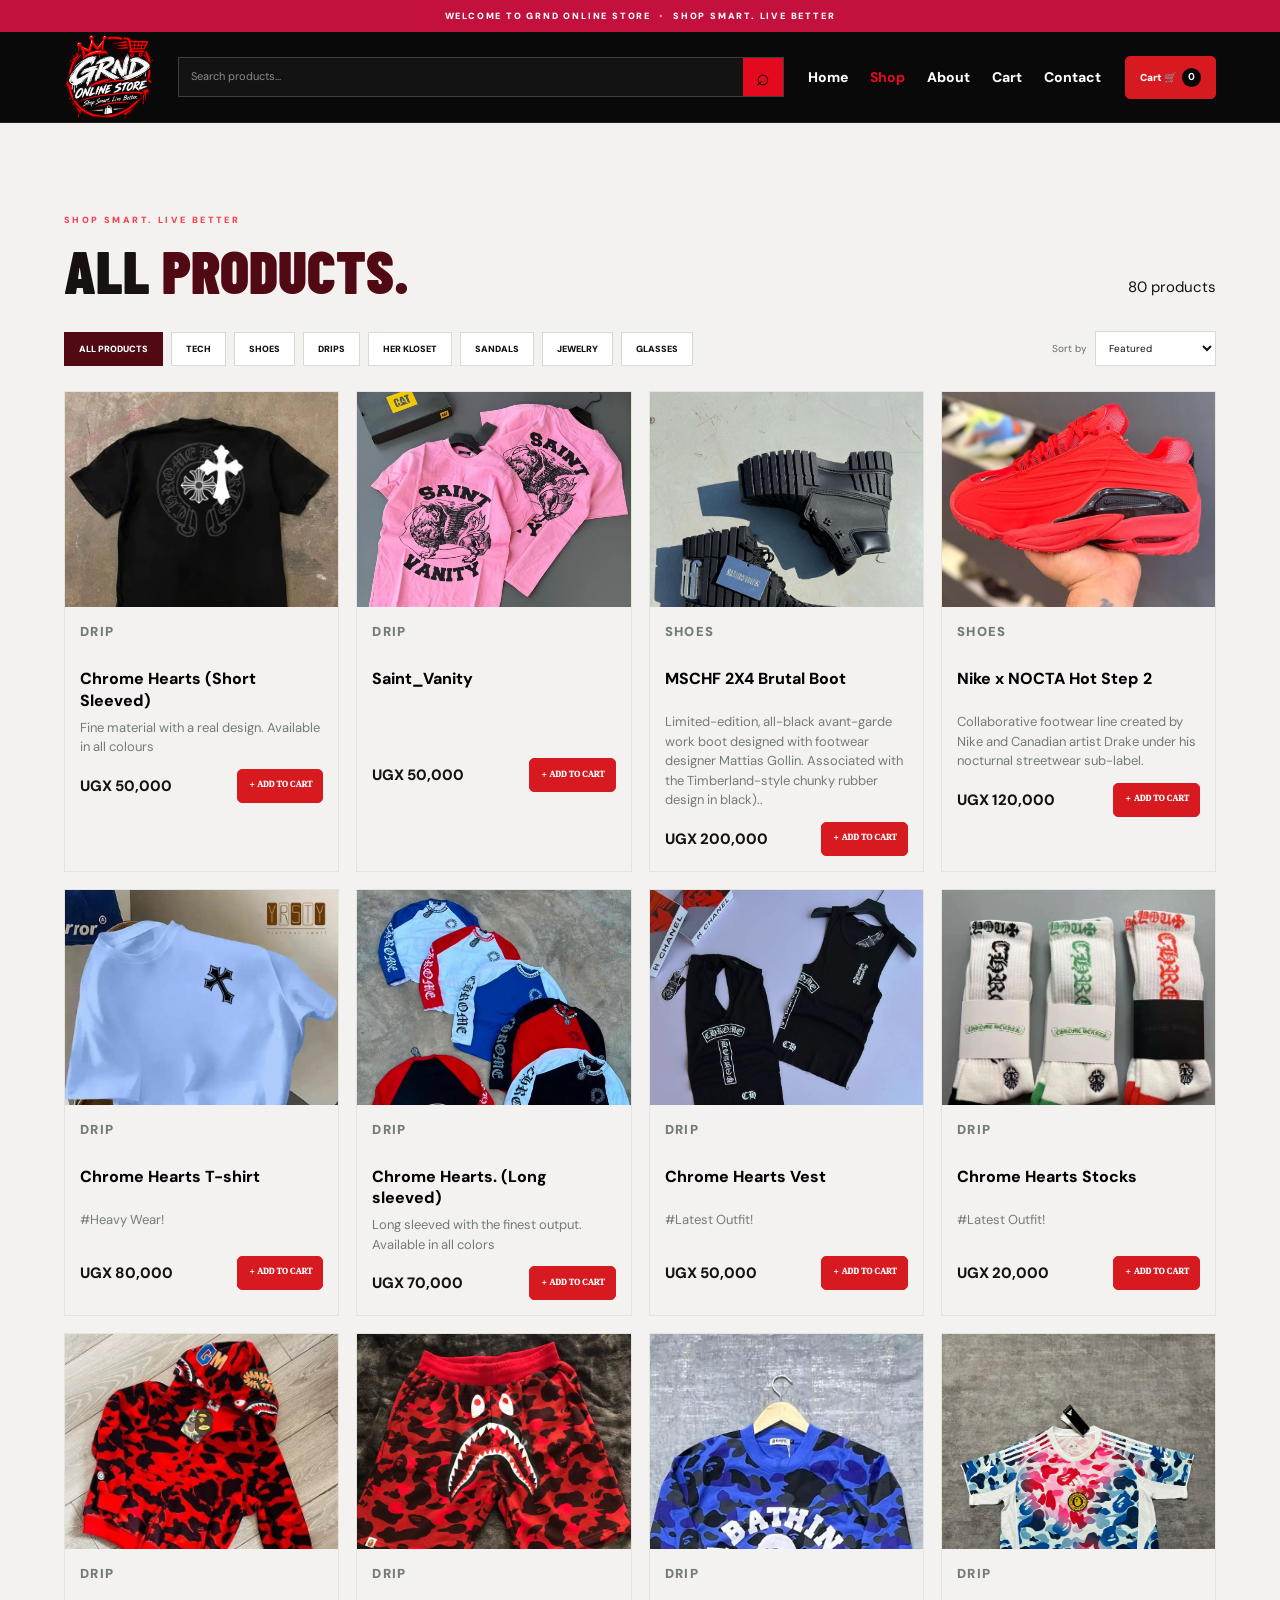
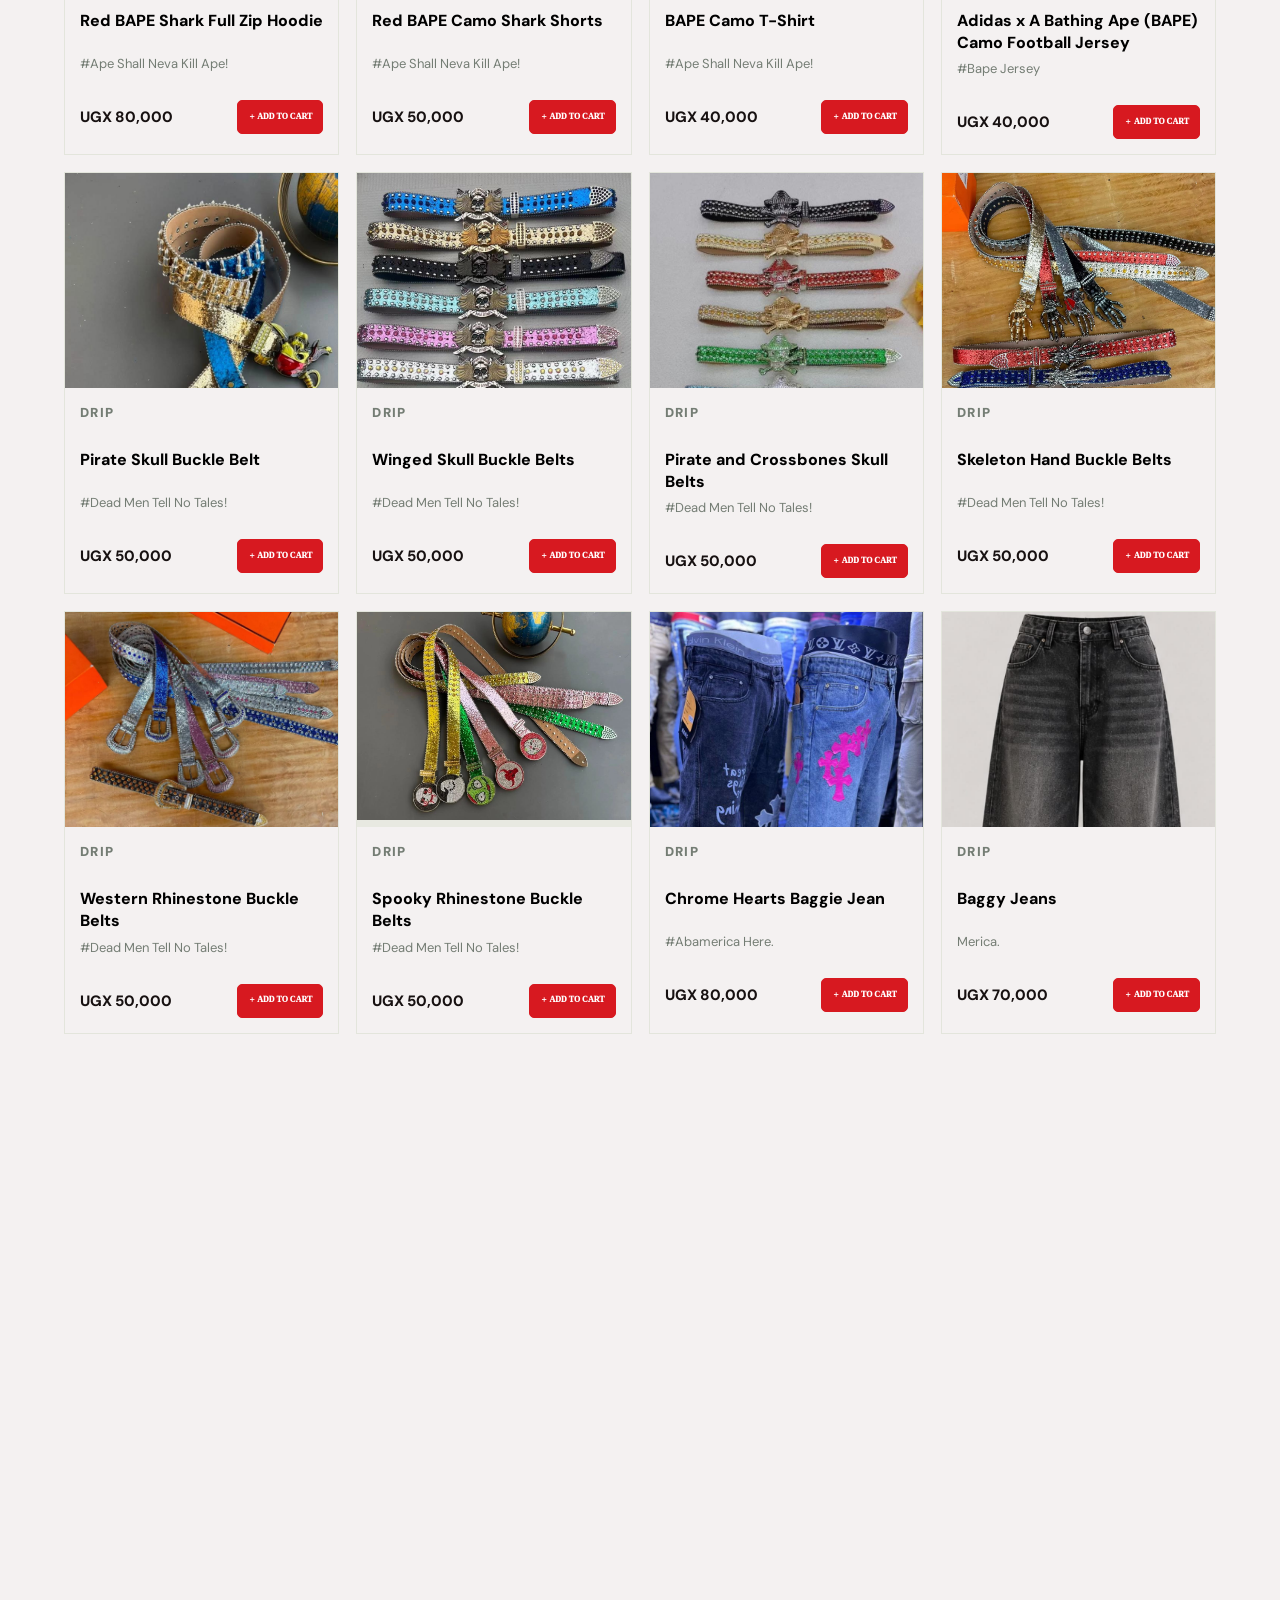
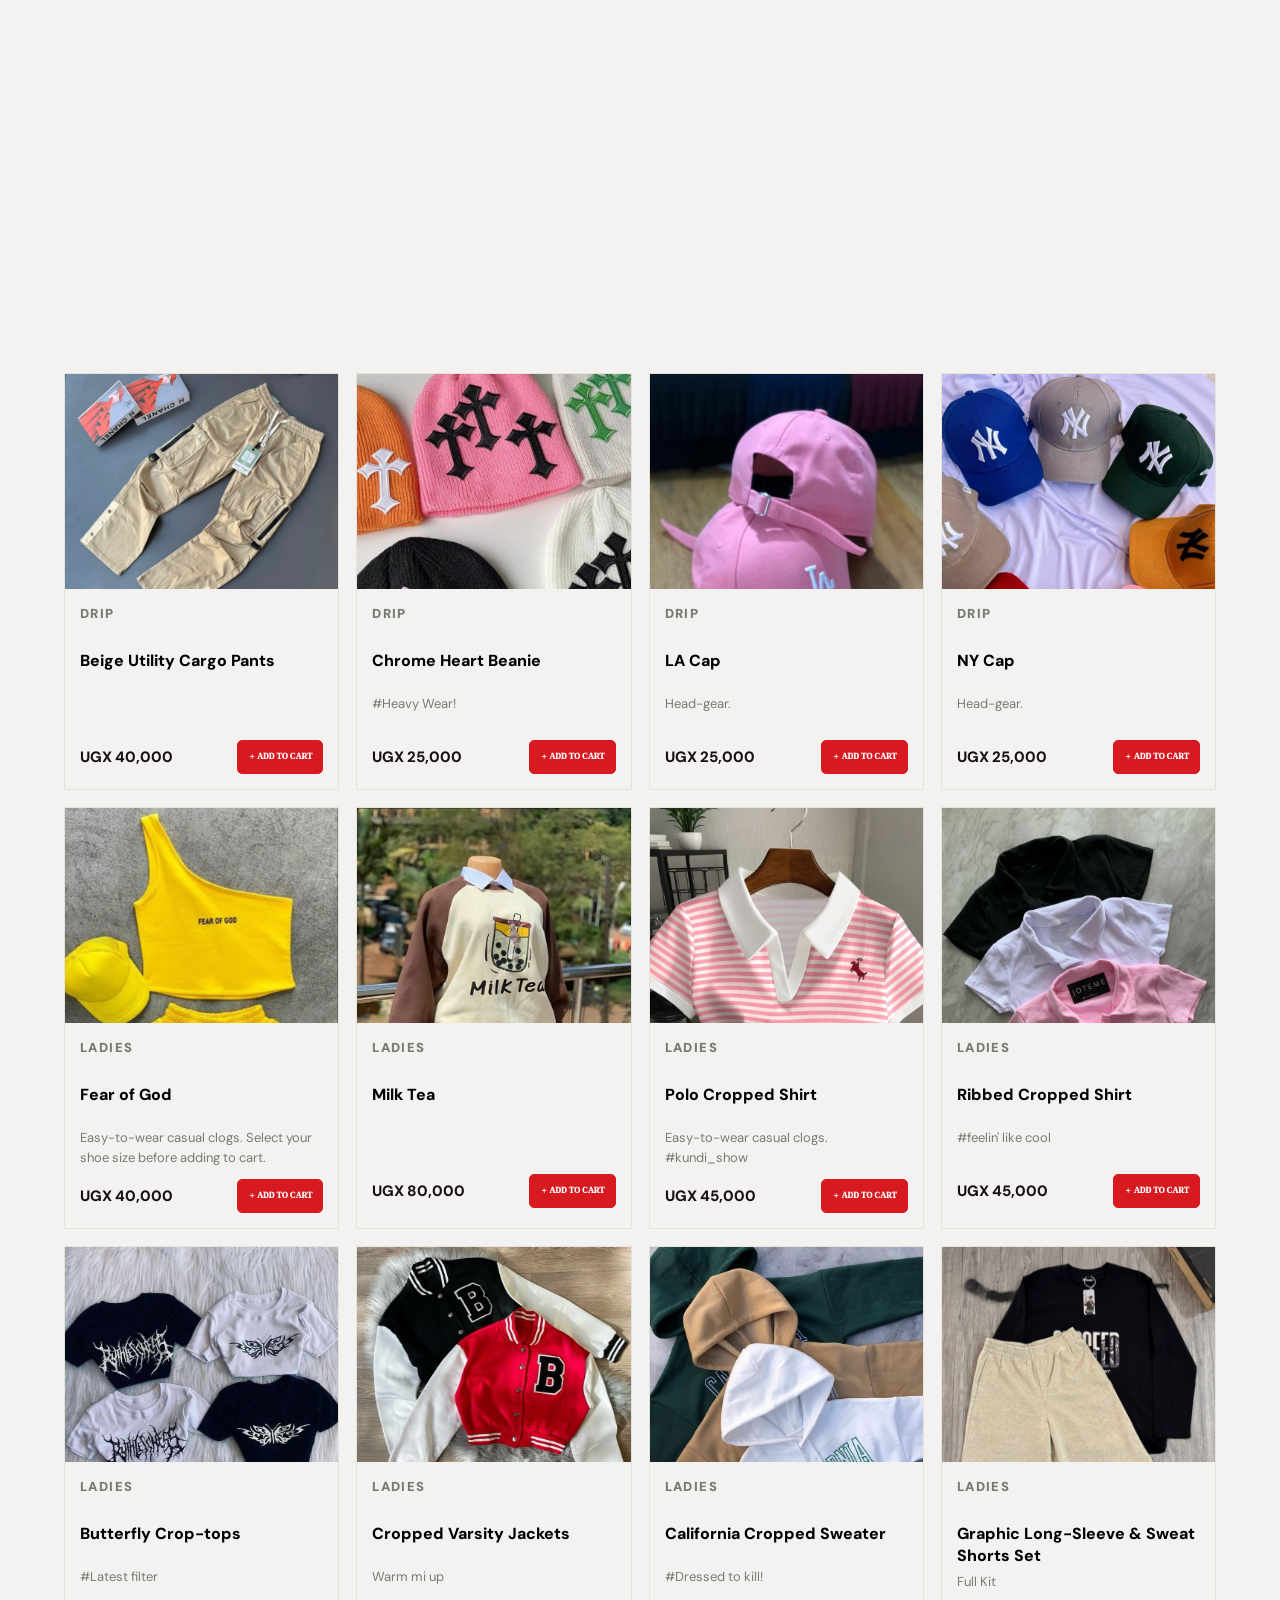
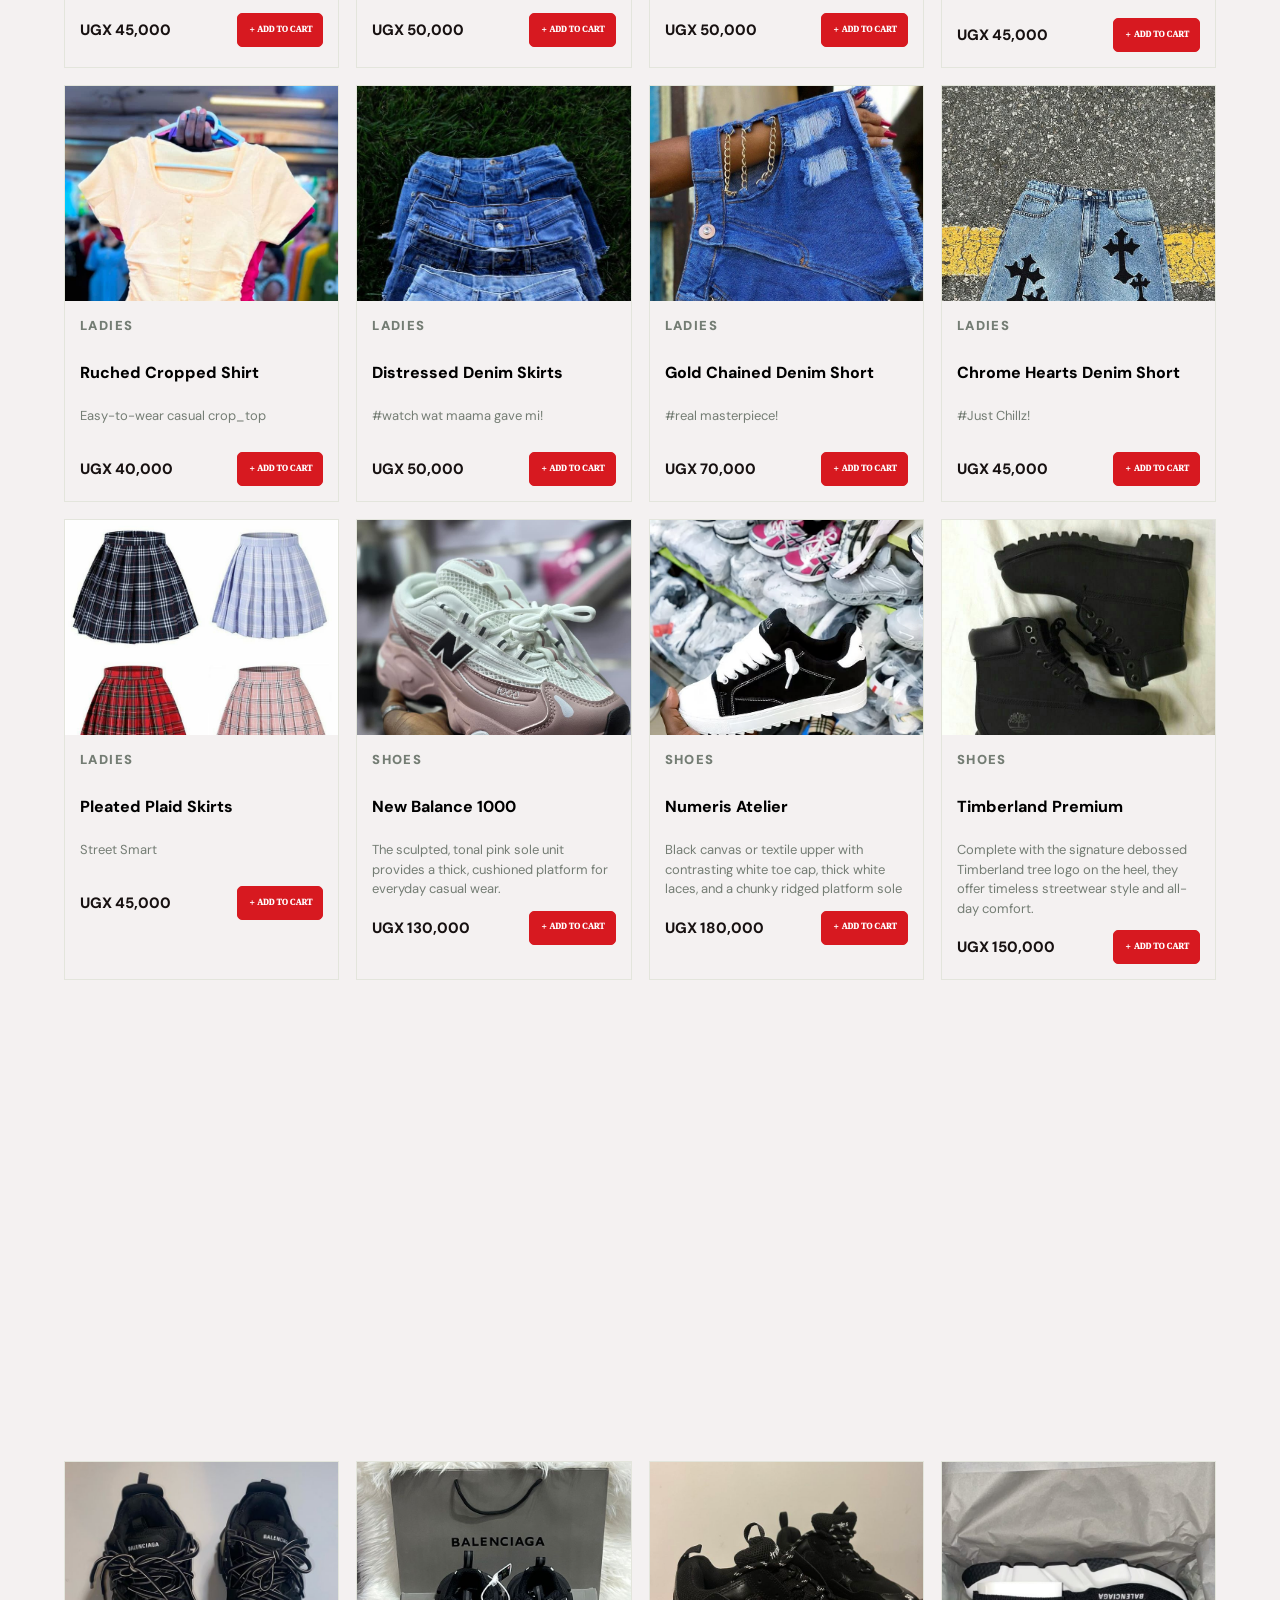
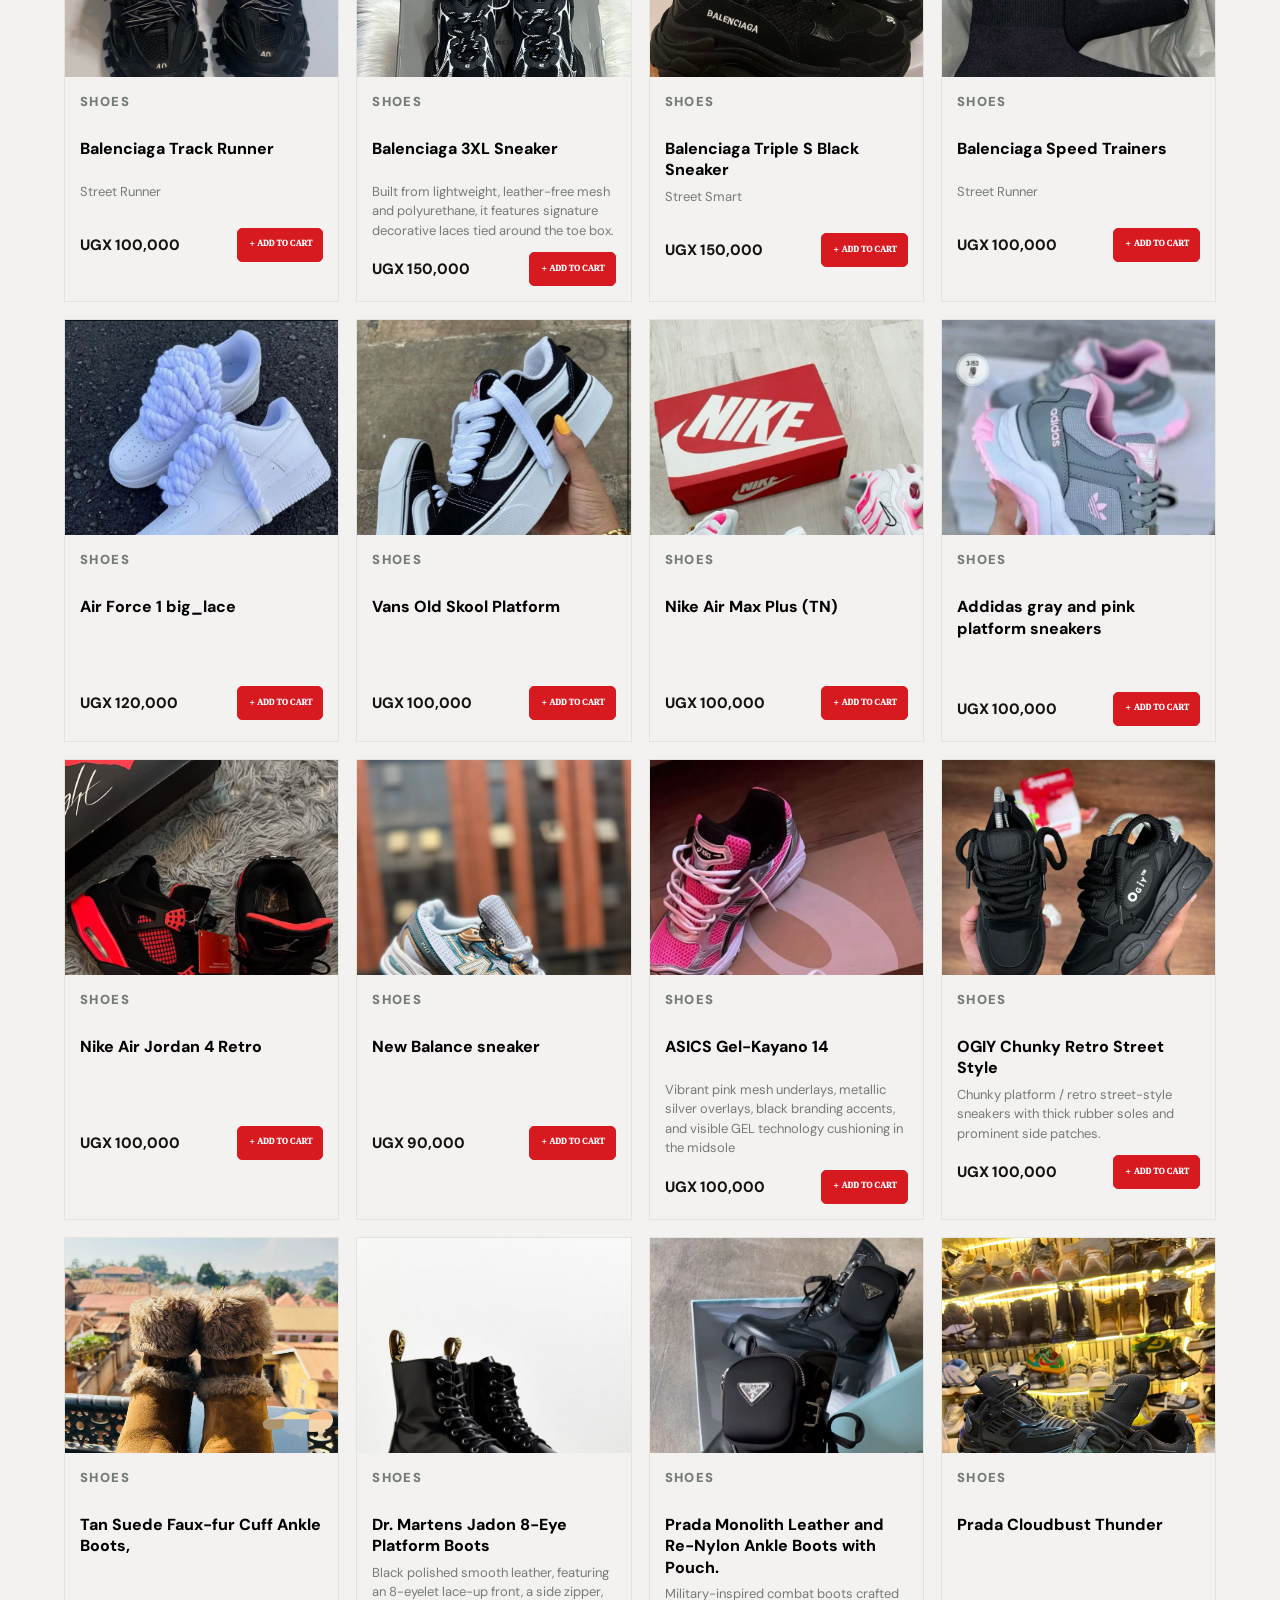
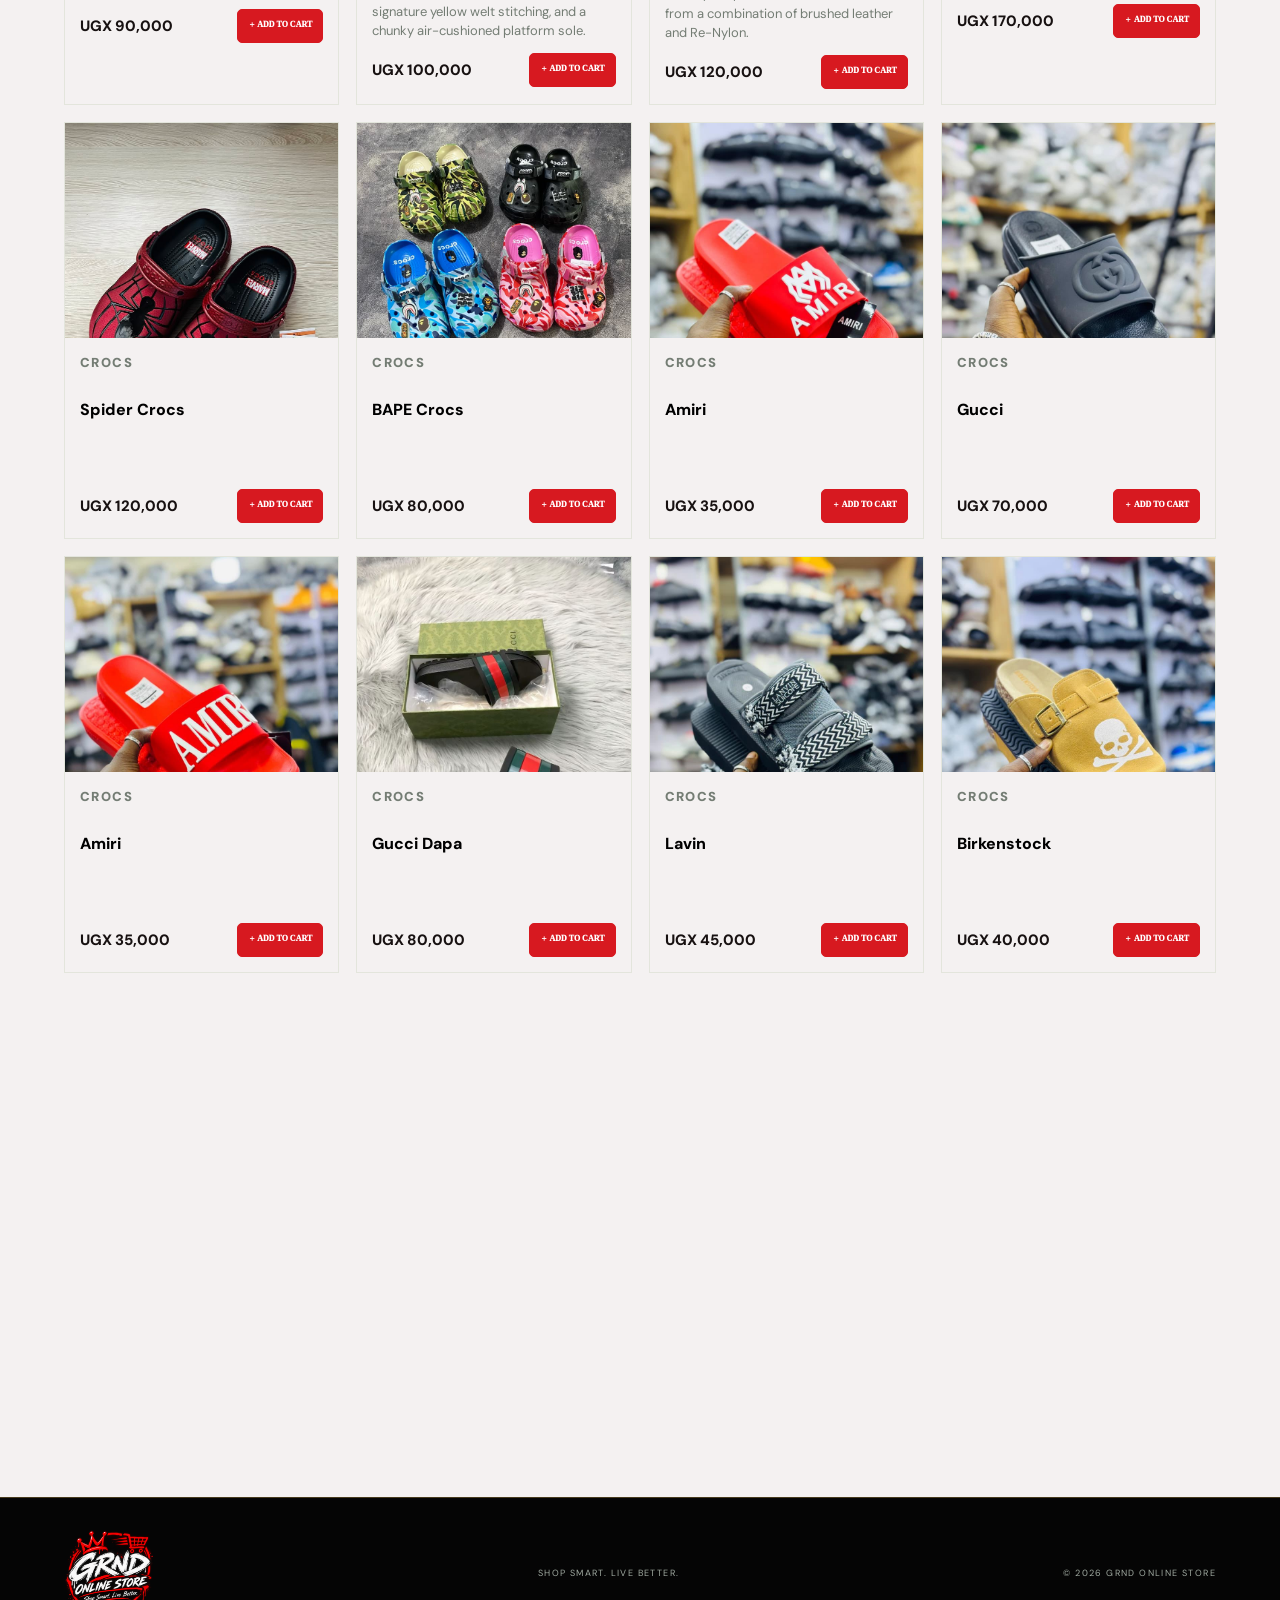
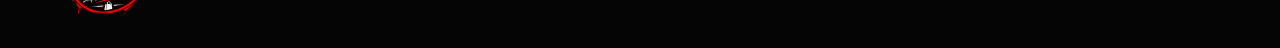
==== commit da903781: "Update shop.html" ====
--- a/shop.html
+++ b/shop.html
@@ -73,6 +73,9 @@
                 <button class="filter" type="button" data-category="drip">DRIPS</button>
                 <button class="filter" type="button" data-category="ladies">HER KLOSET</button>
                 <button class="filter" type="button" data-category="crocs">SANDALS   </button>
+
+<button class="filter" type="button" data-category="min">JEWELRY</button>
+<button class="filter" type="button" data-category="glass">GLASSES</button>
             </div>
             <label class="sort-label">Sort by
                 <select id="sortSelect">
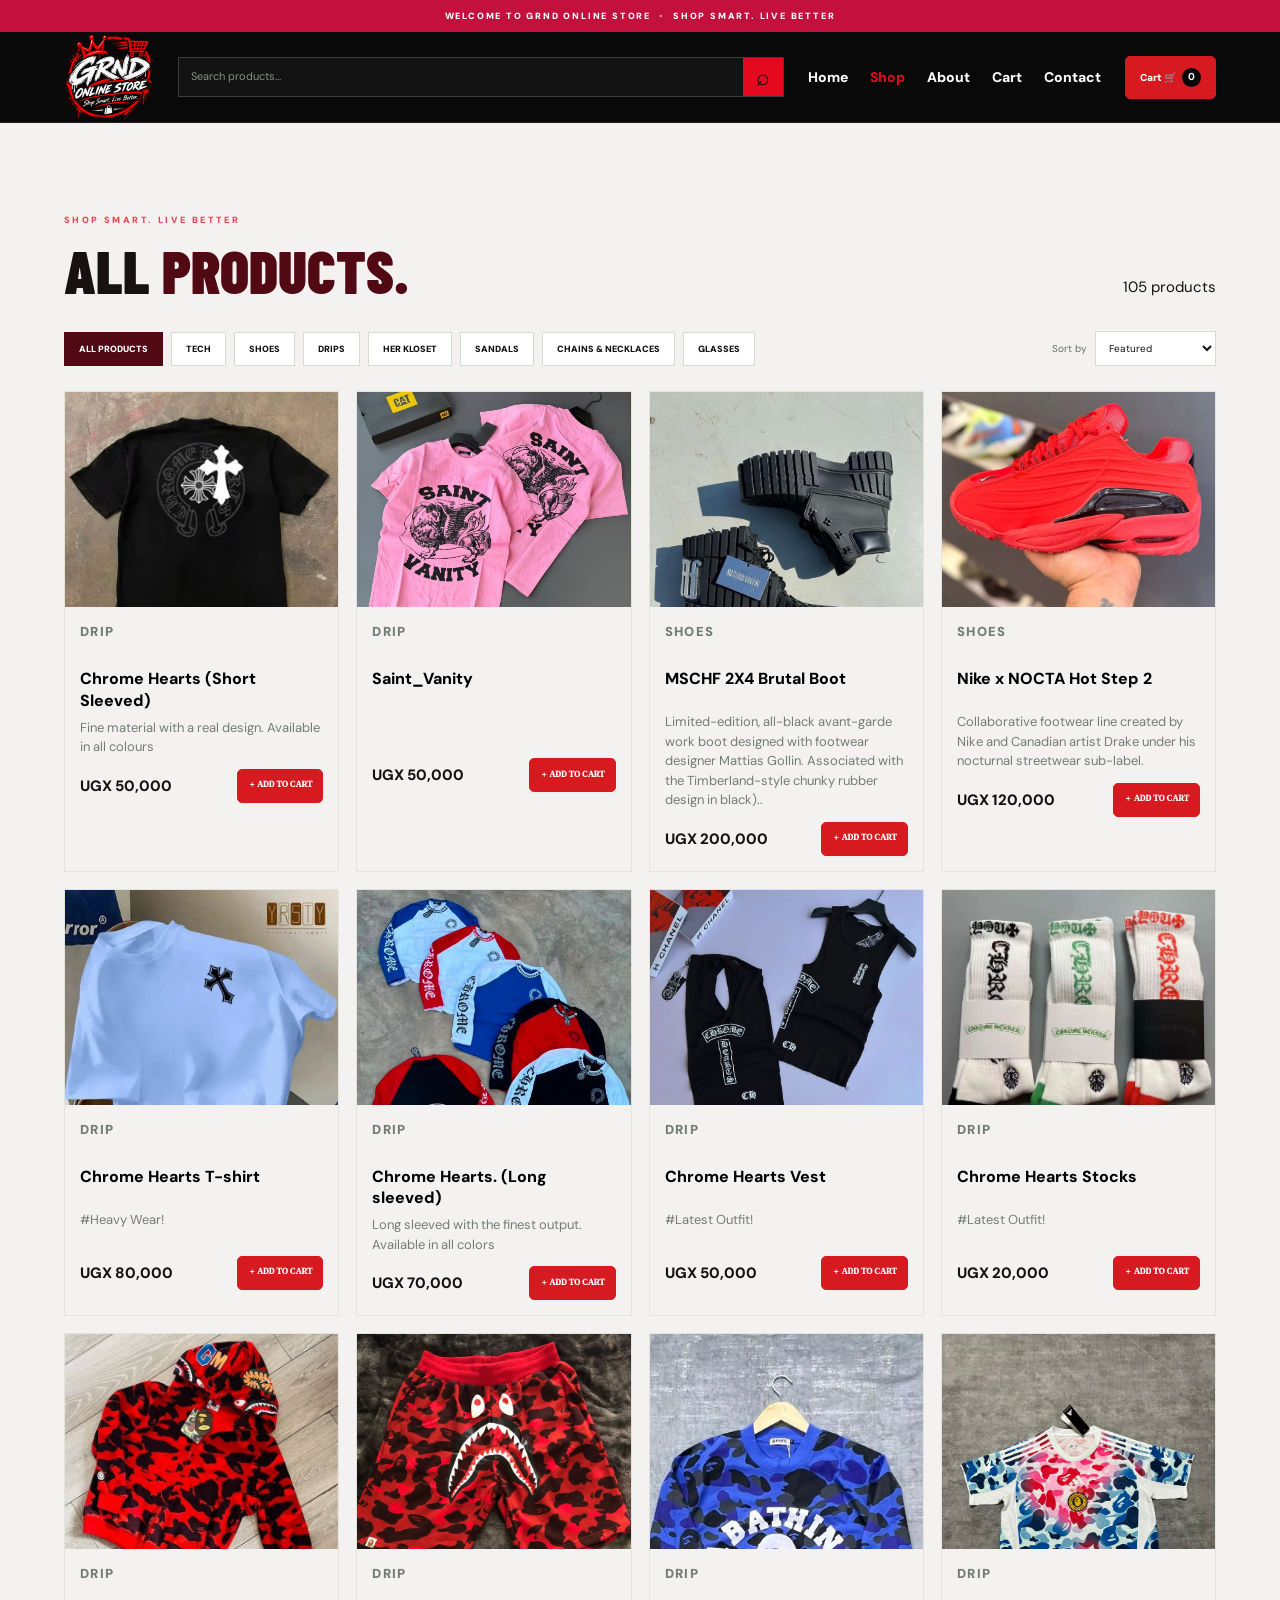
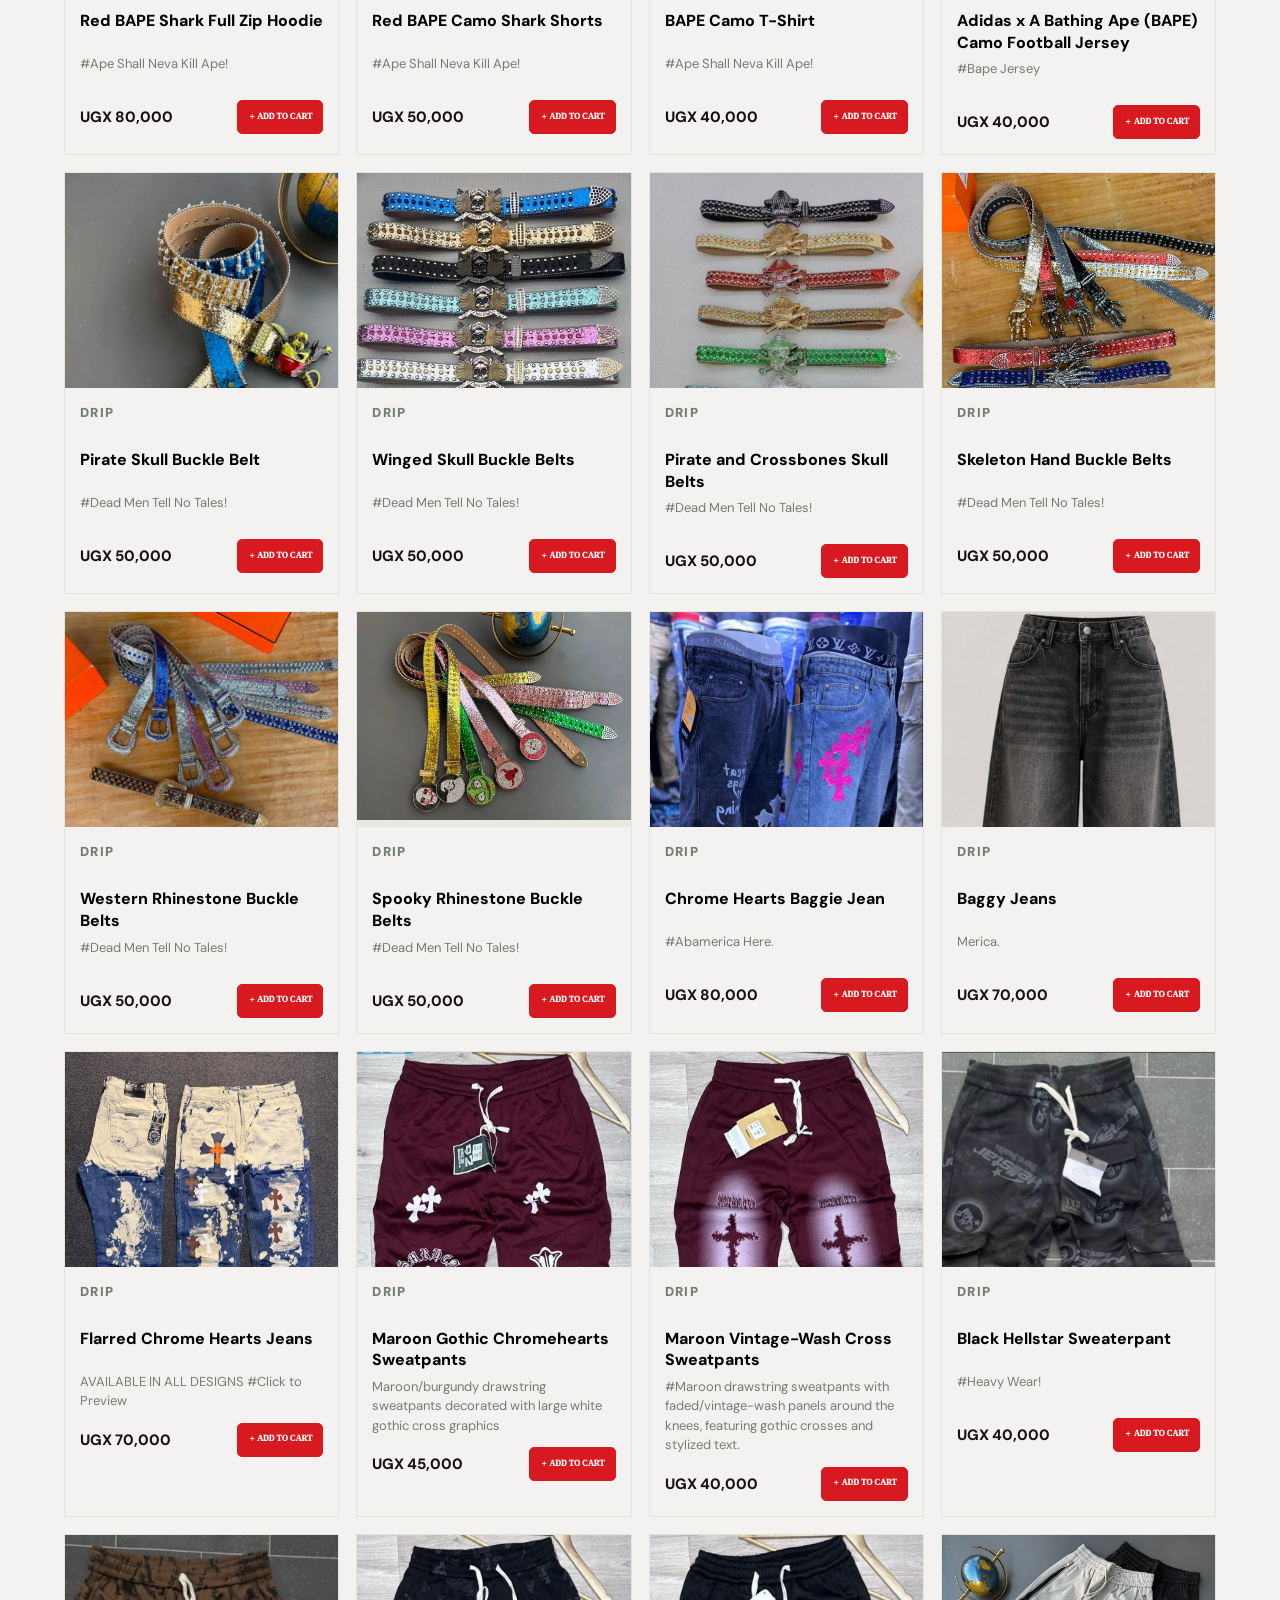
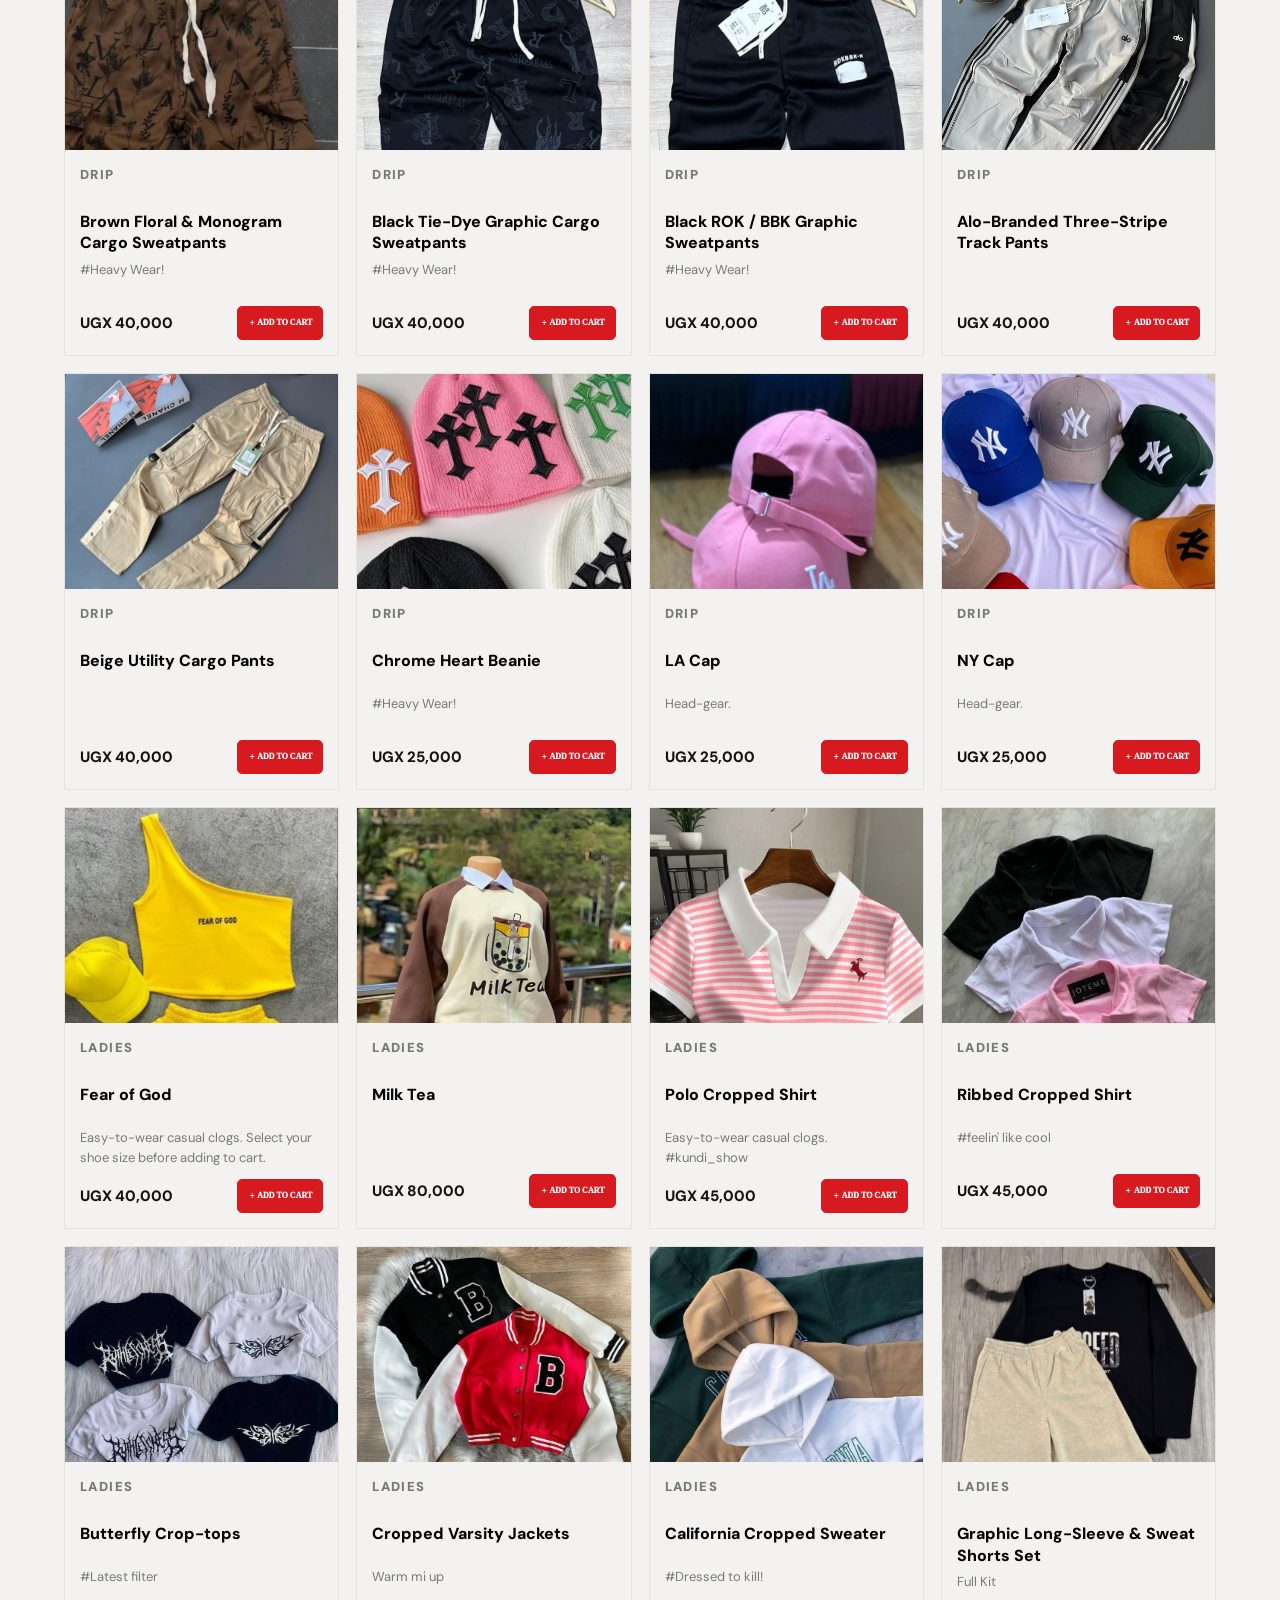
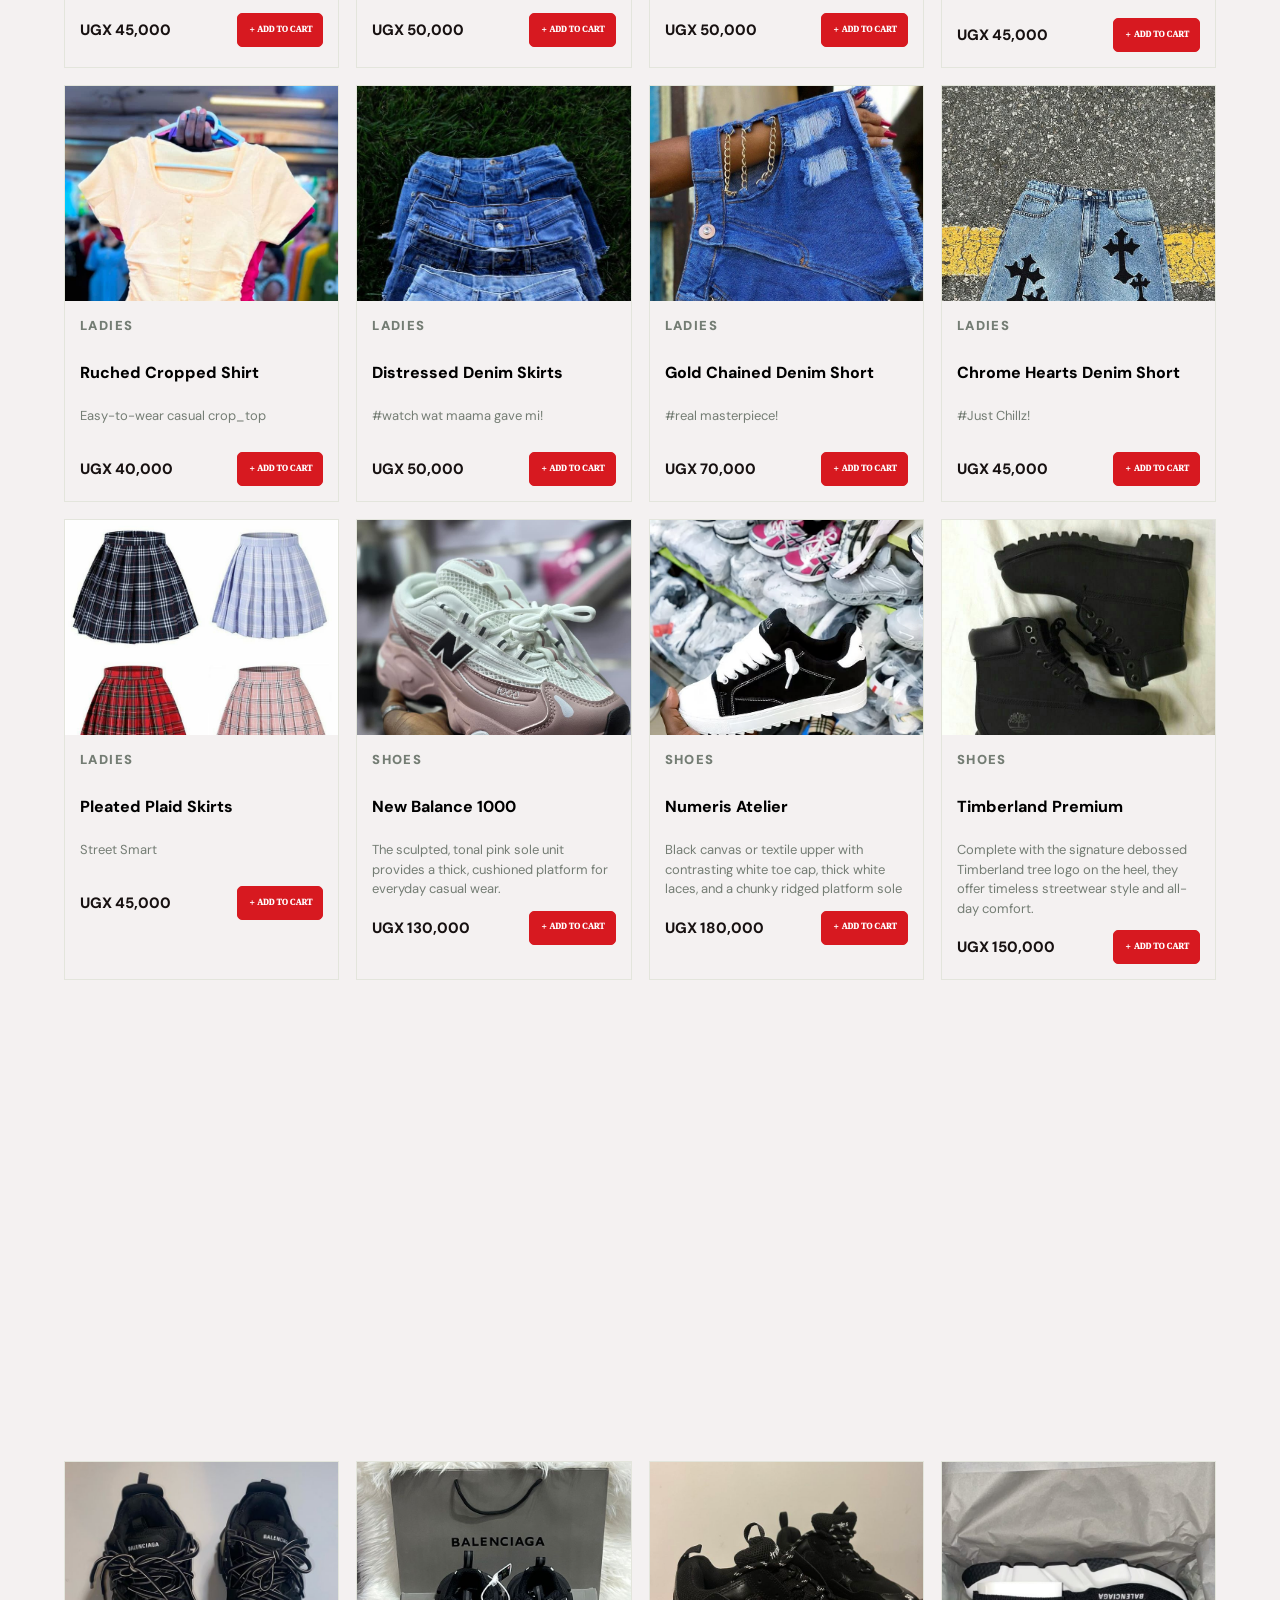
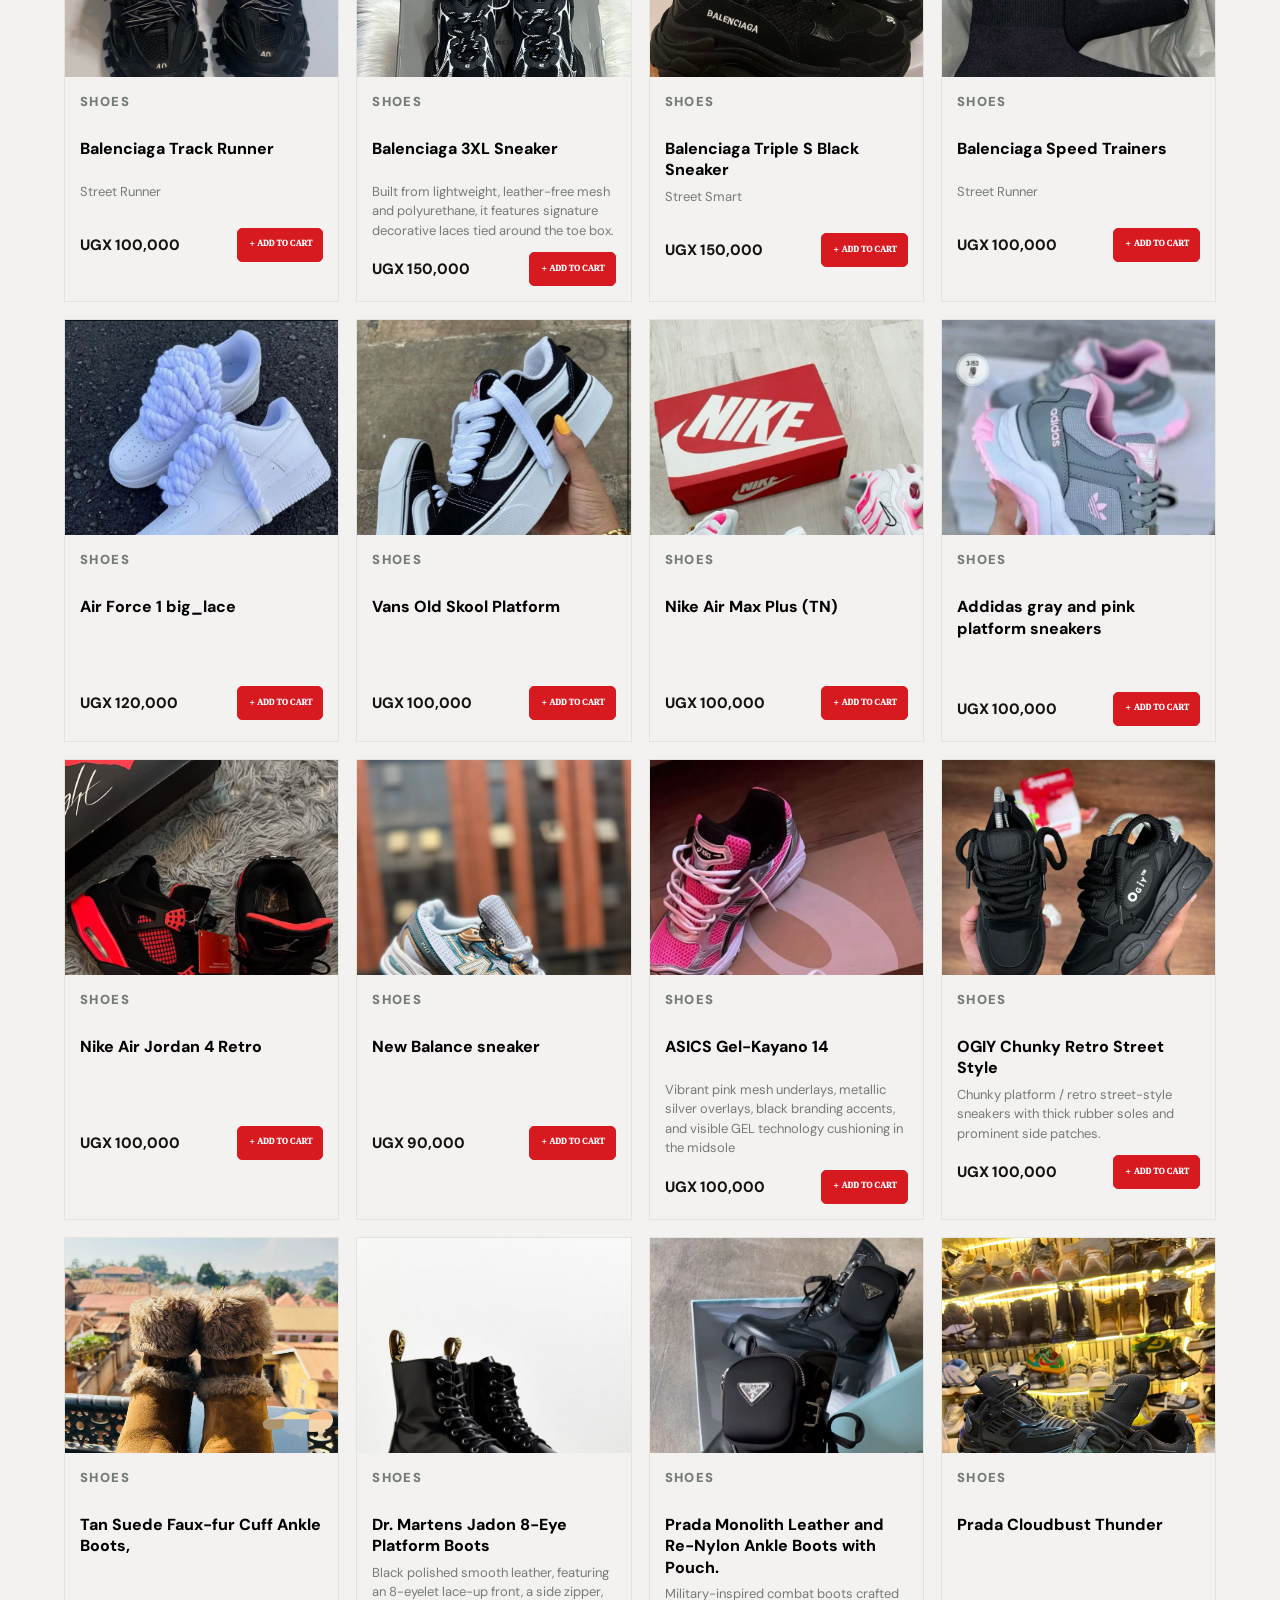
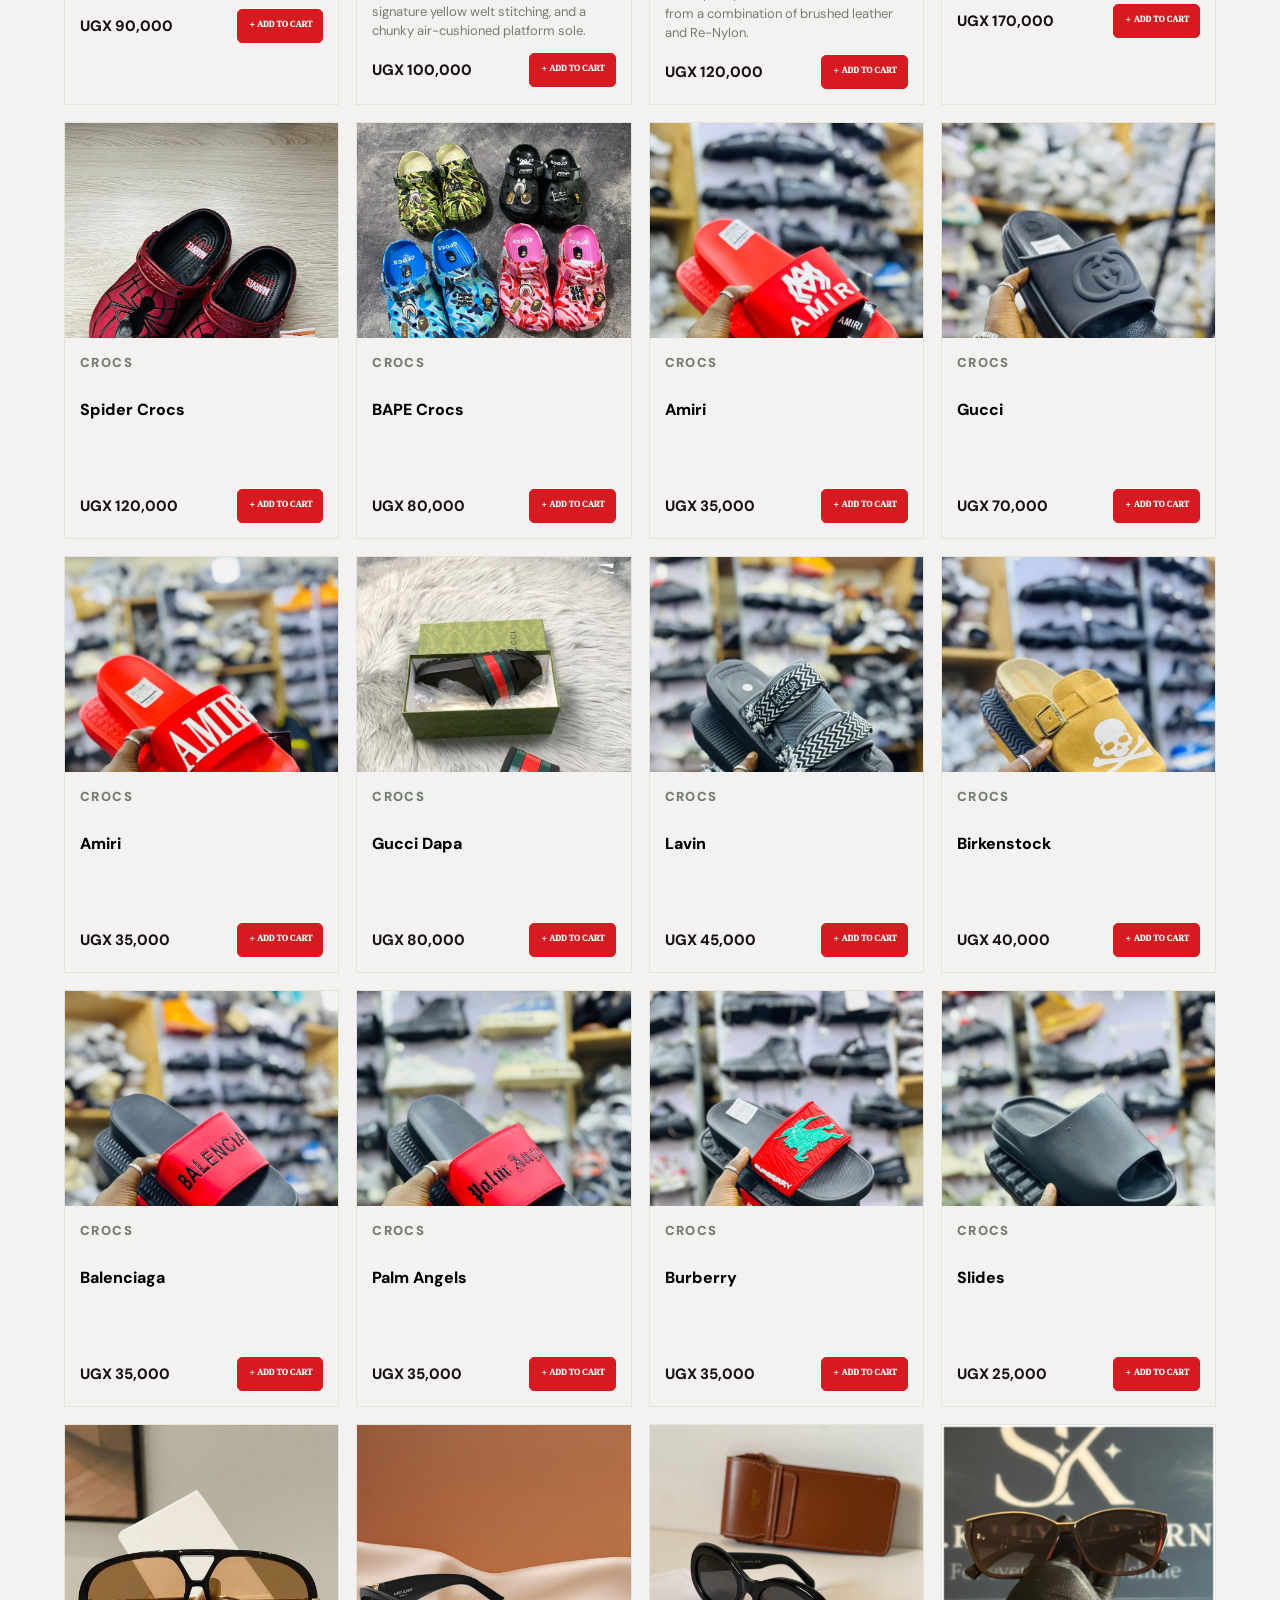
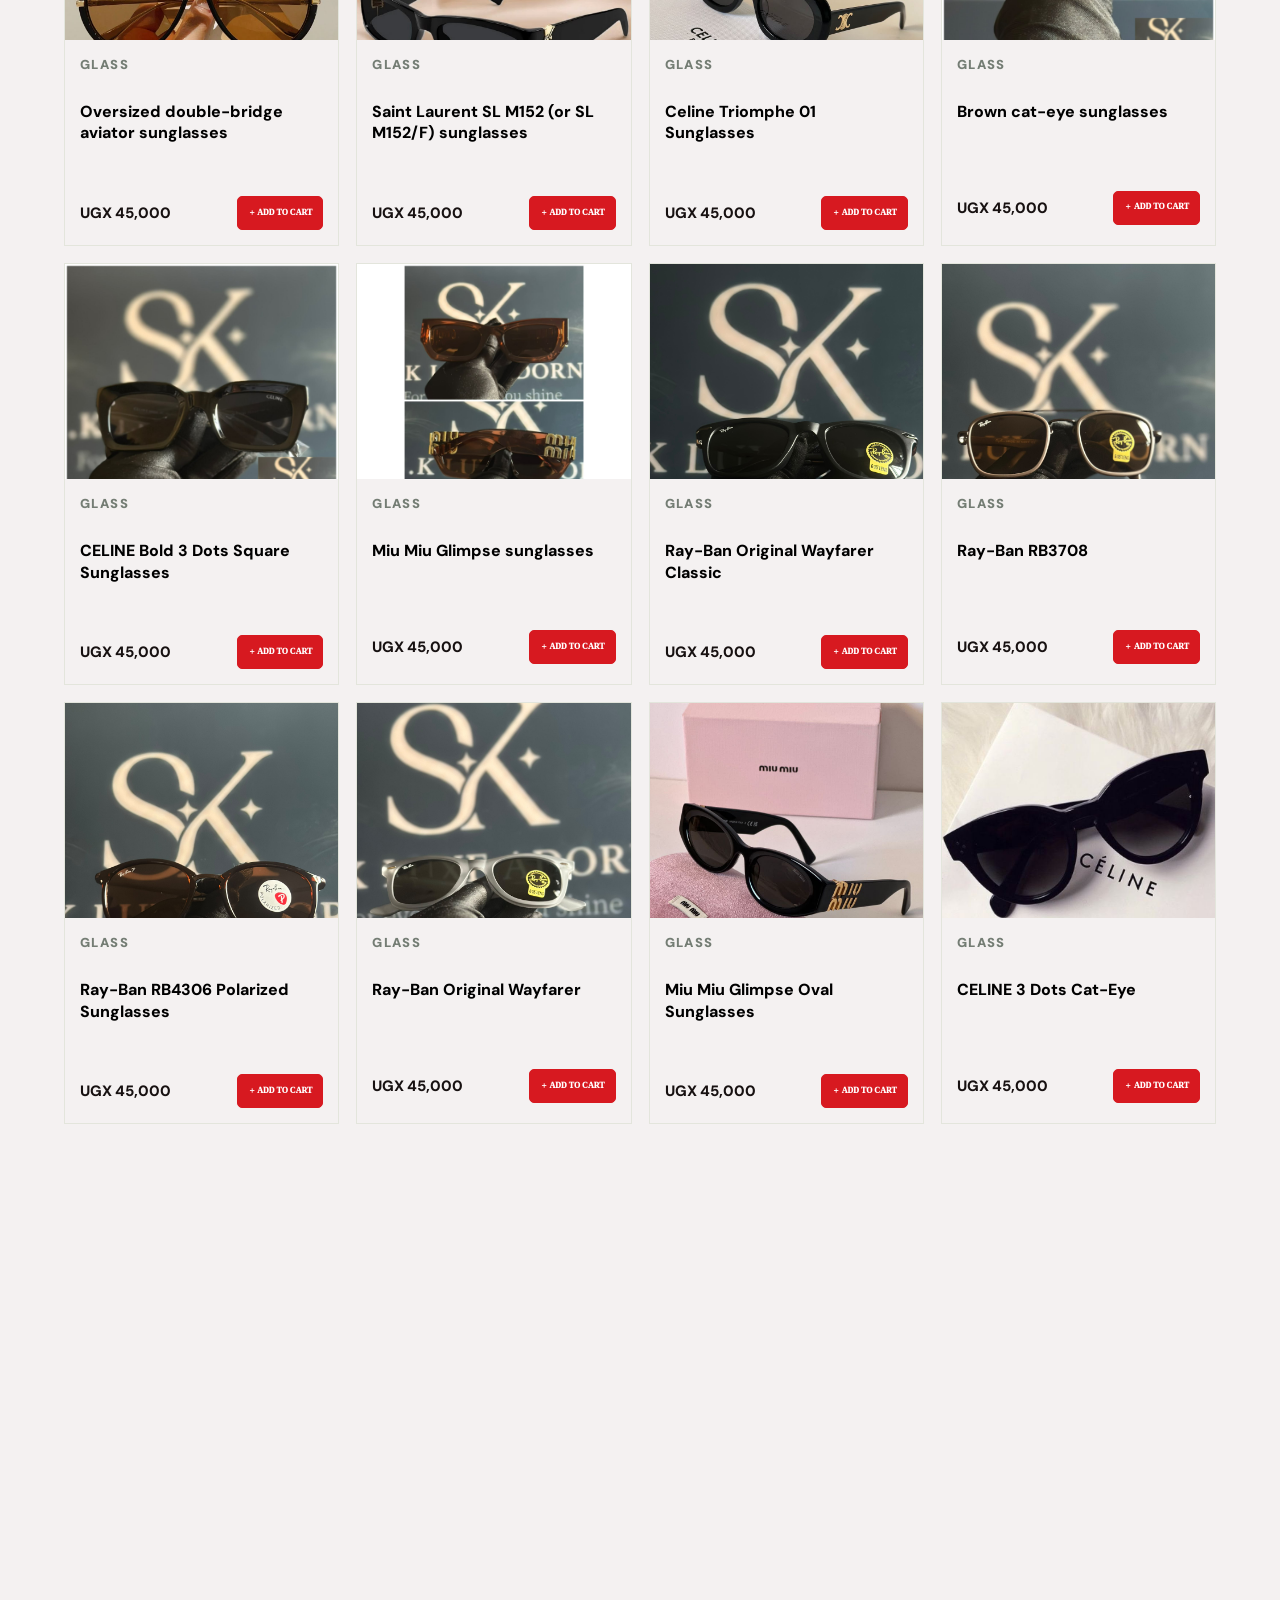
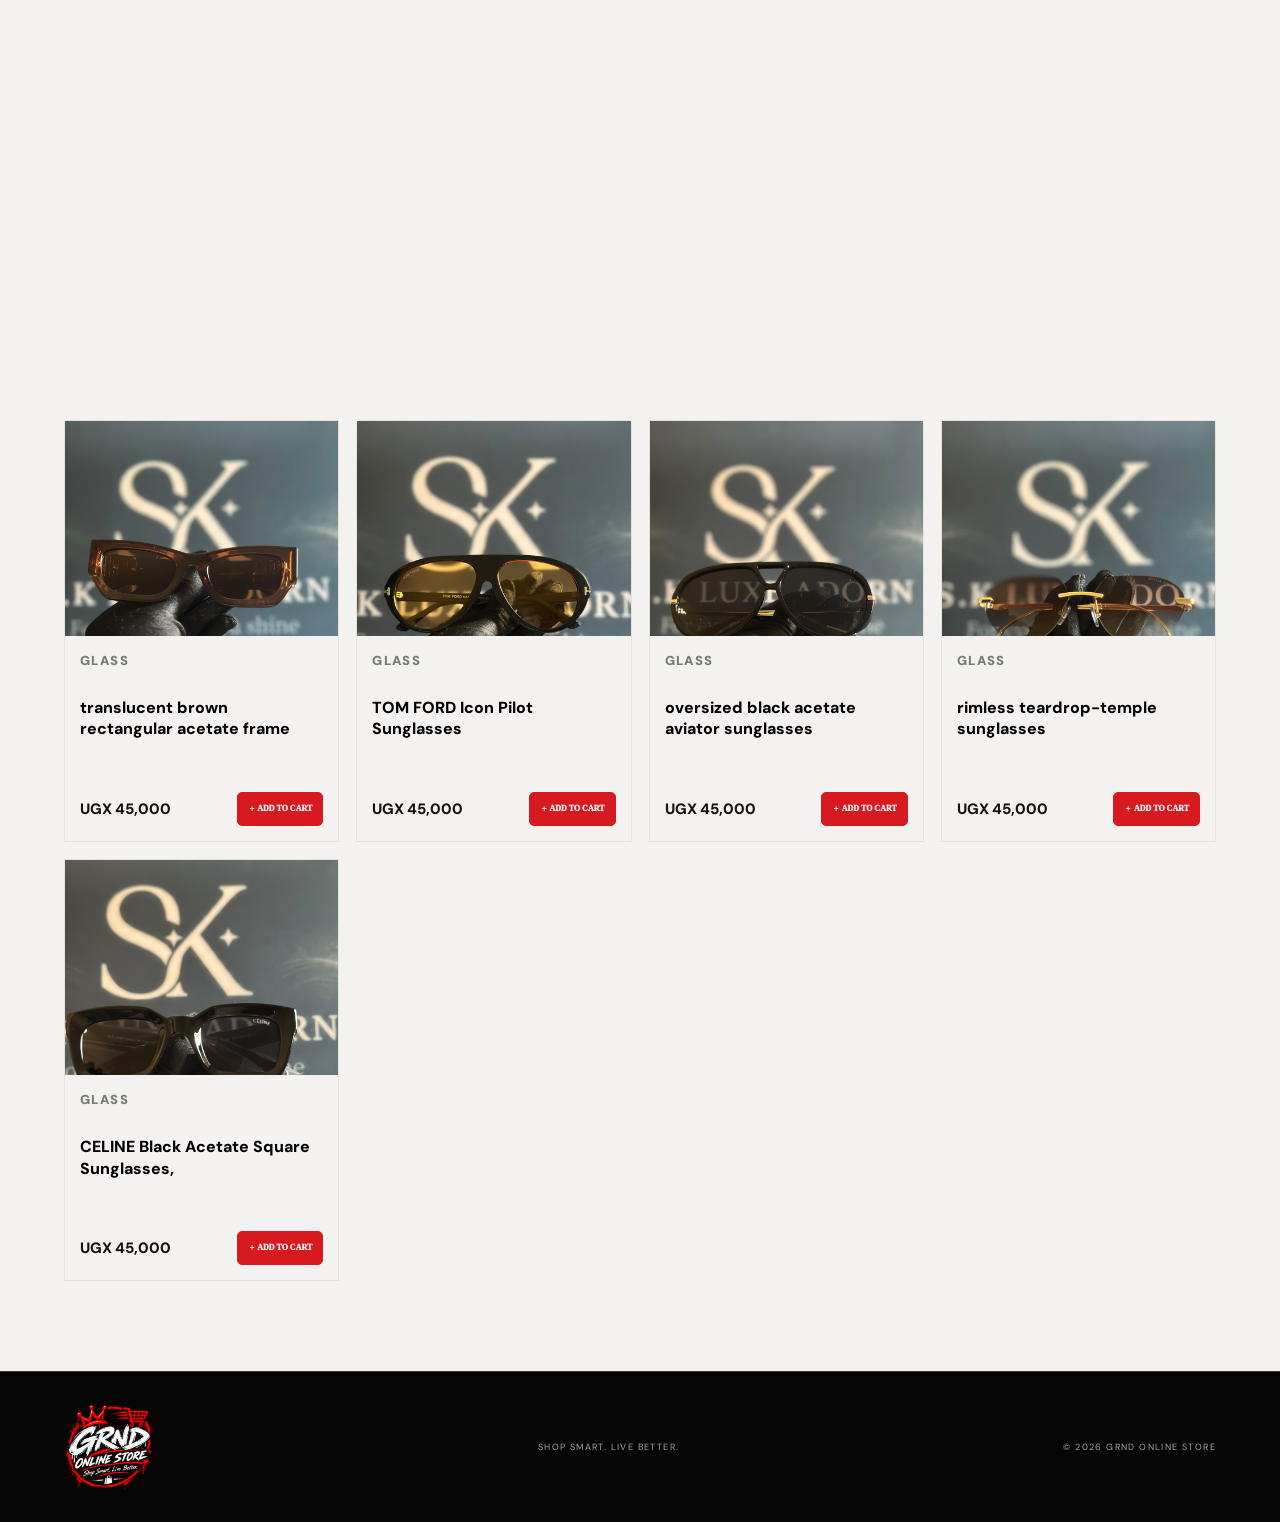
==== commit caac8d7e: "Update shop.html" ====
--- a/shop.html
+++ b/shop.html
@@ -74,7 +74,7 @@
                 <button class="filter" type="button" data-category="ladies">HER KLOSET</button>
                 <button class="filter" type="button" data-category="crocs">SANDALS   </button>
 
-<button class="filter" type="button" data-category="min">JEWELRY</button>
+<button class="filter" type="button" data-category="min">CHAINS & NECKLACES</button>
 <button class="filter" type="button" data-category="glass">GLASSES</button>
             </div>
             <label class="sort-label">Sort by
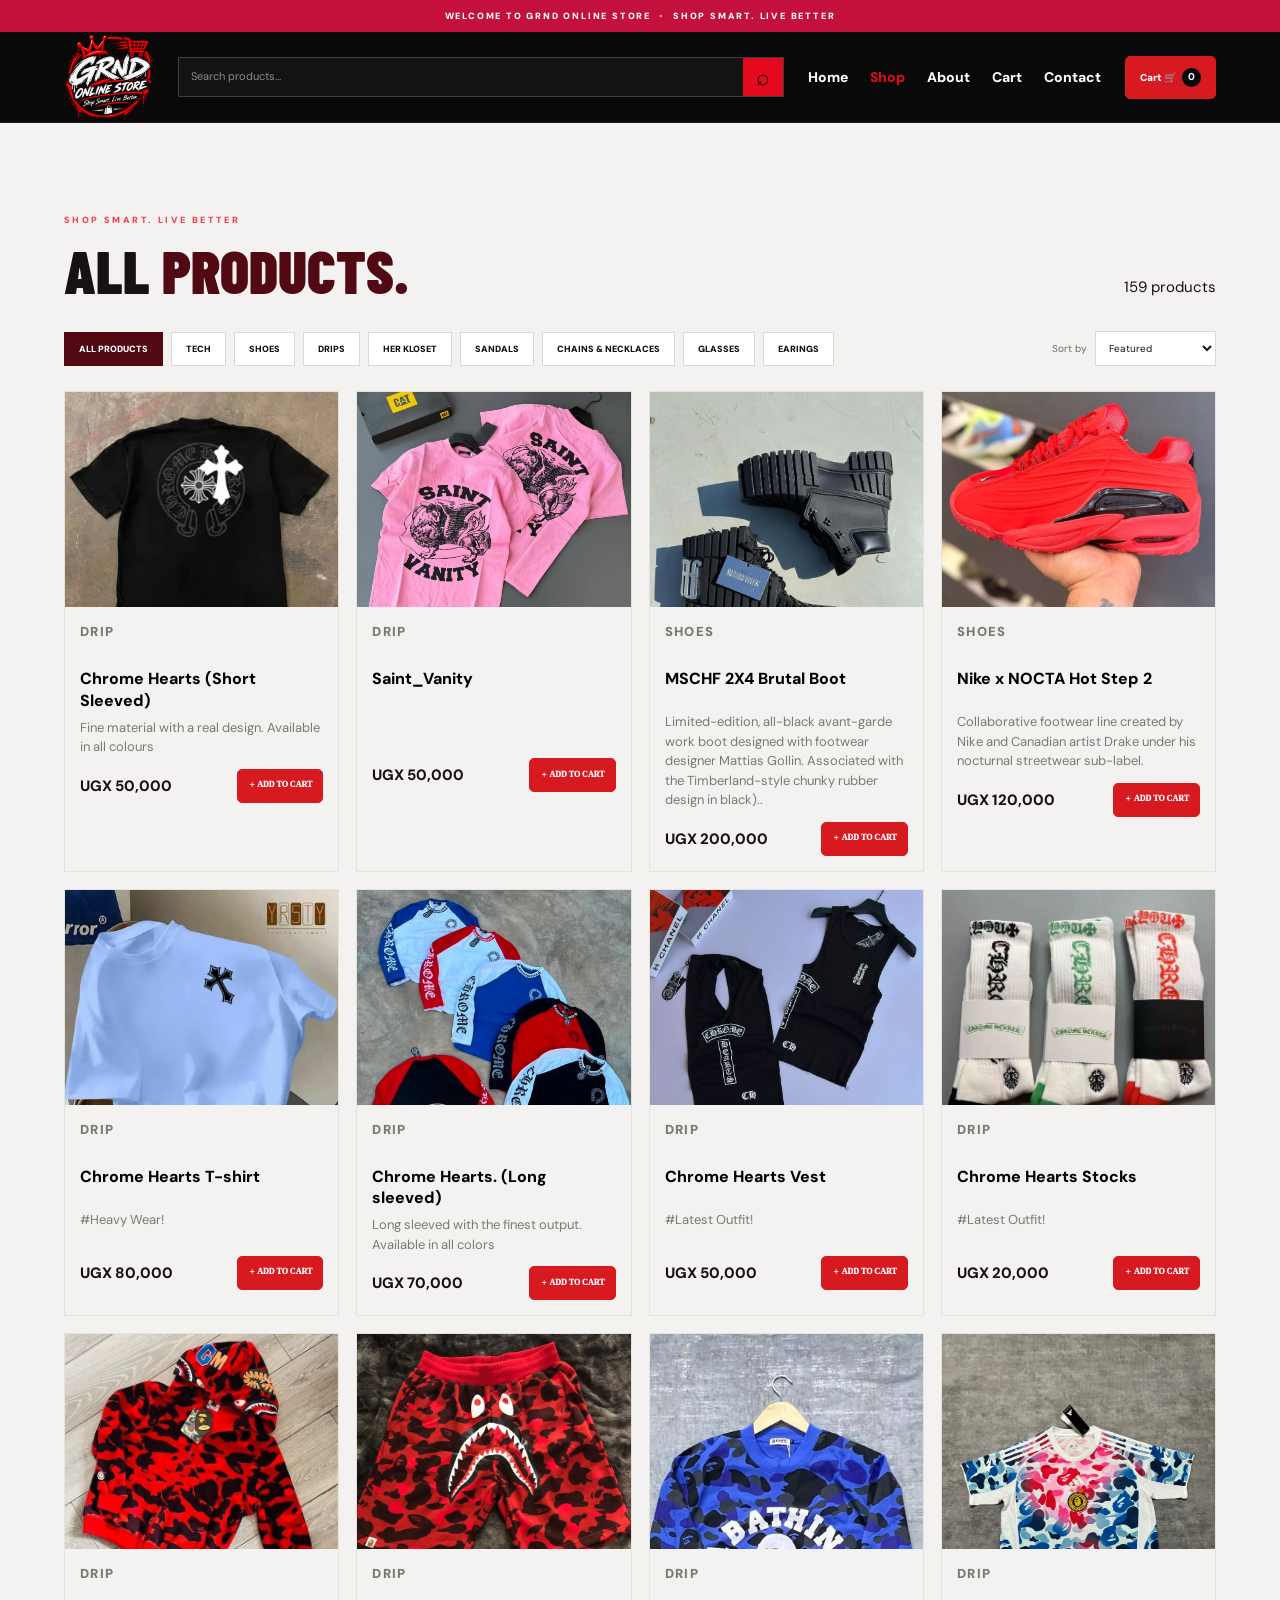
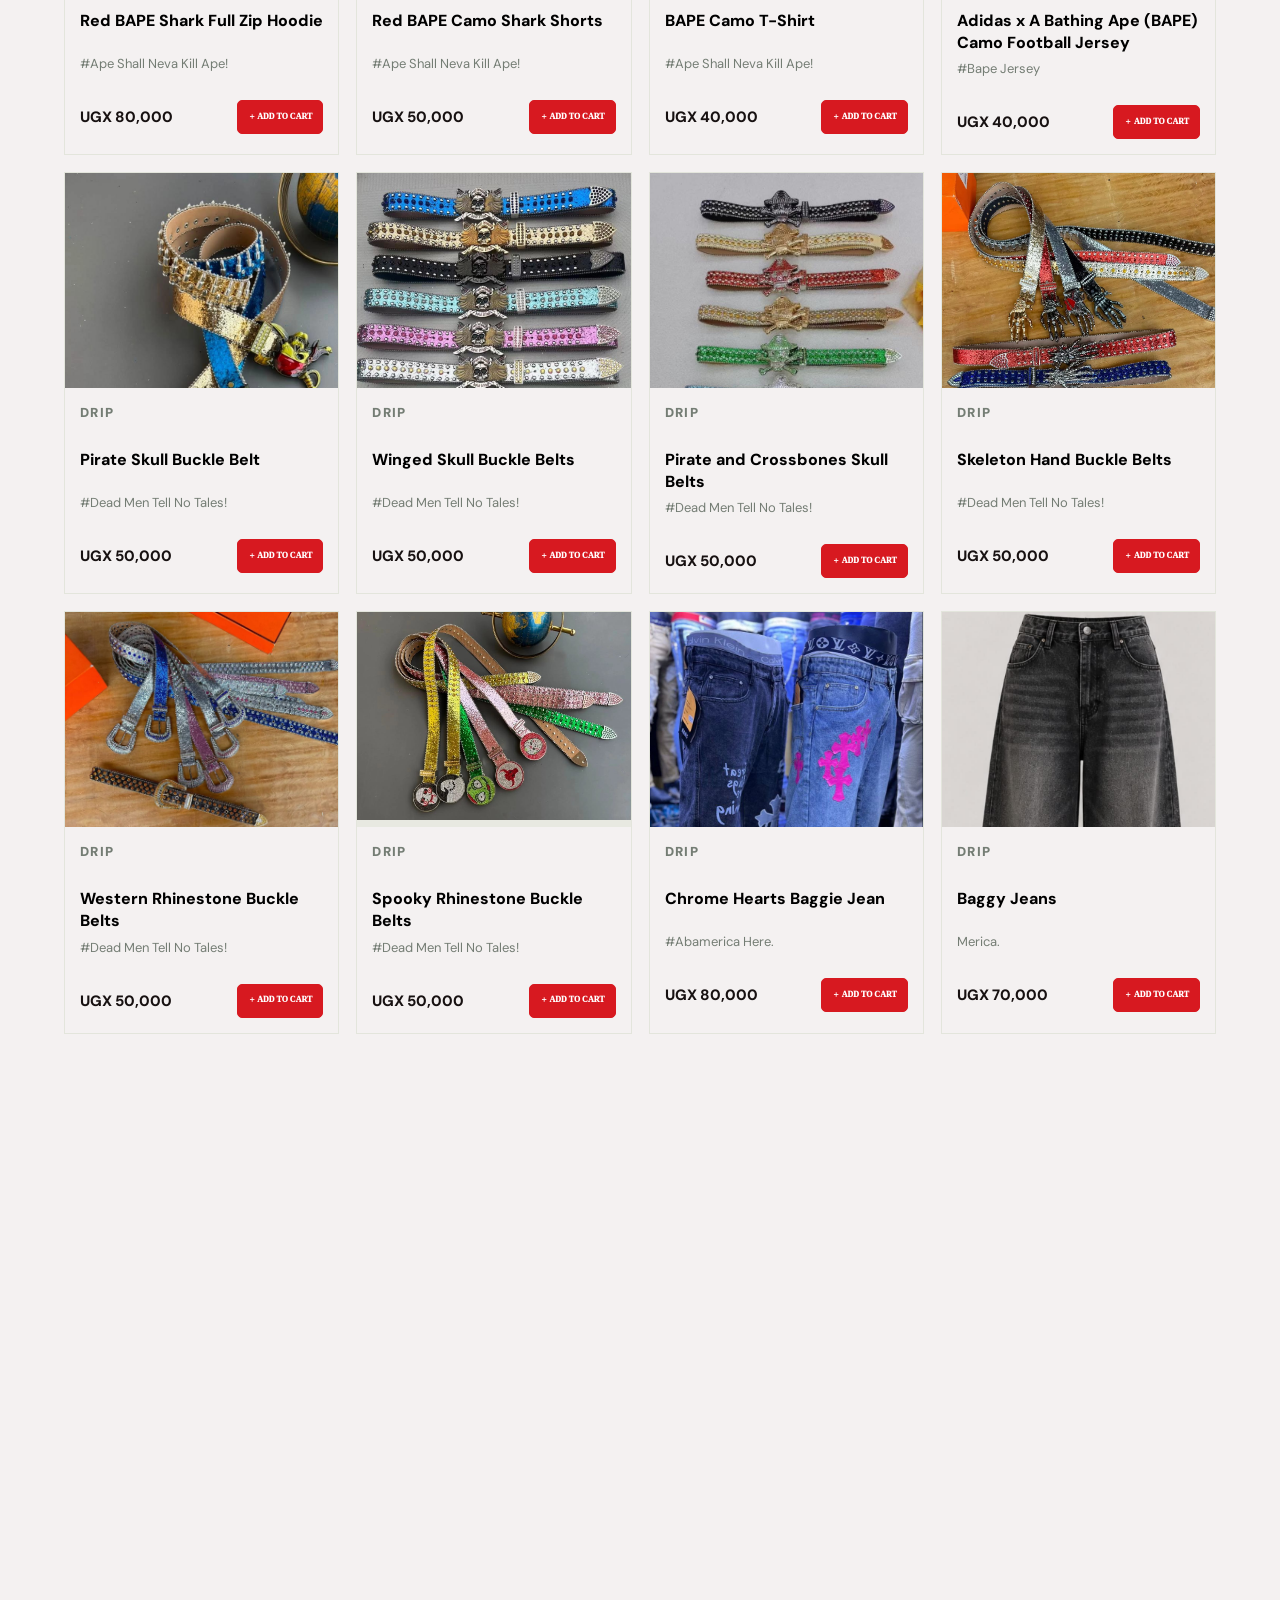
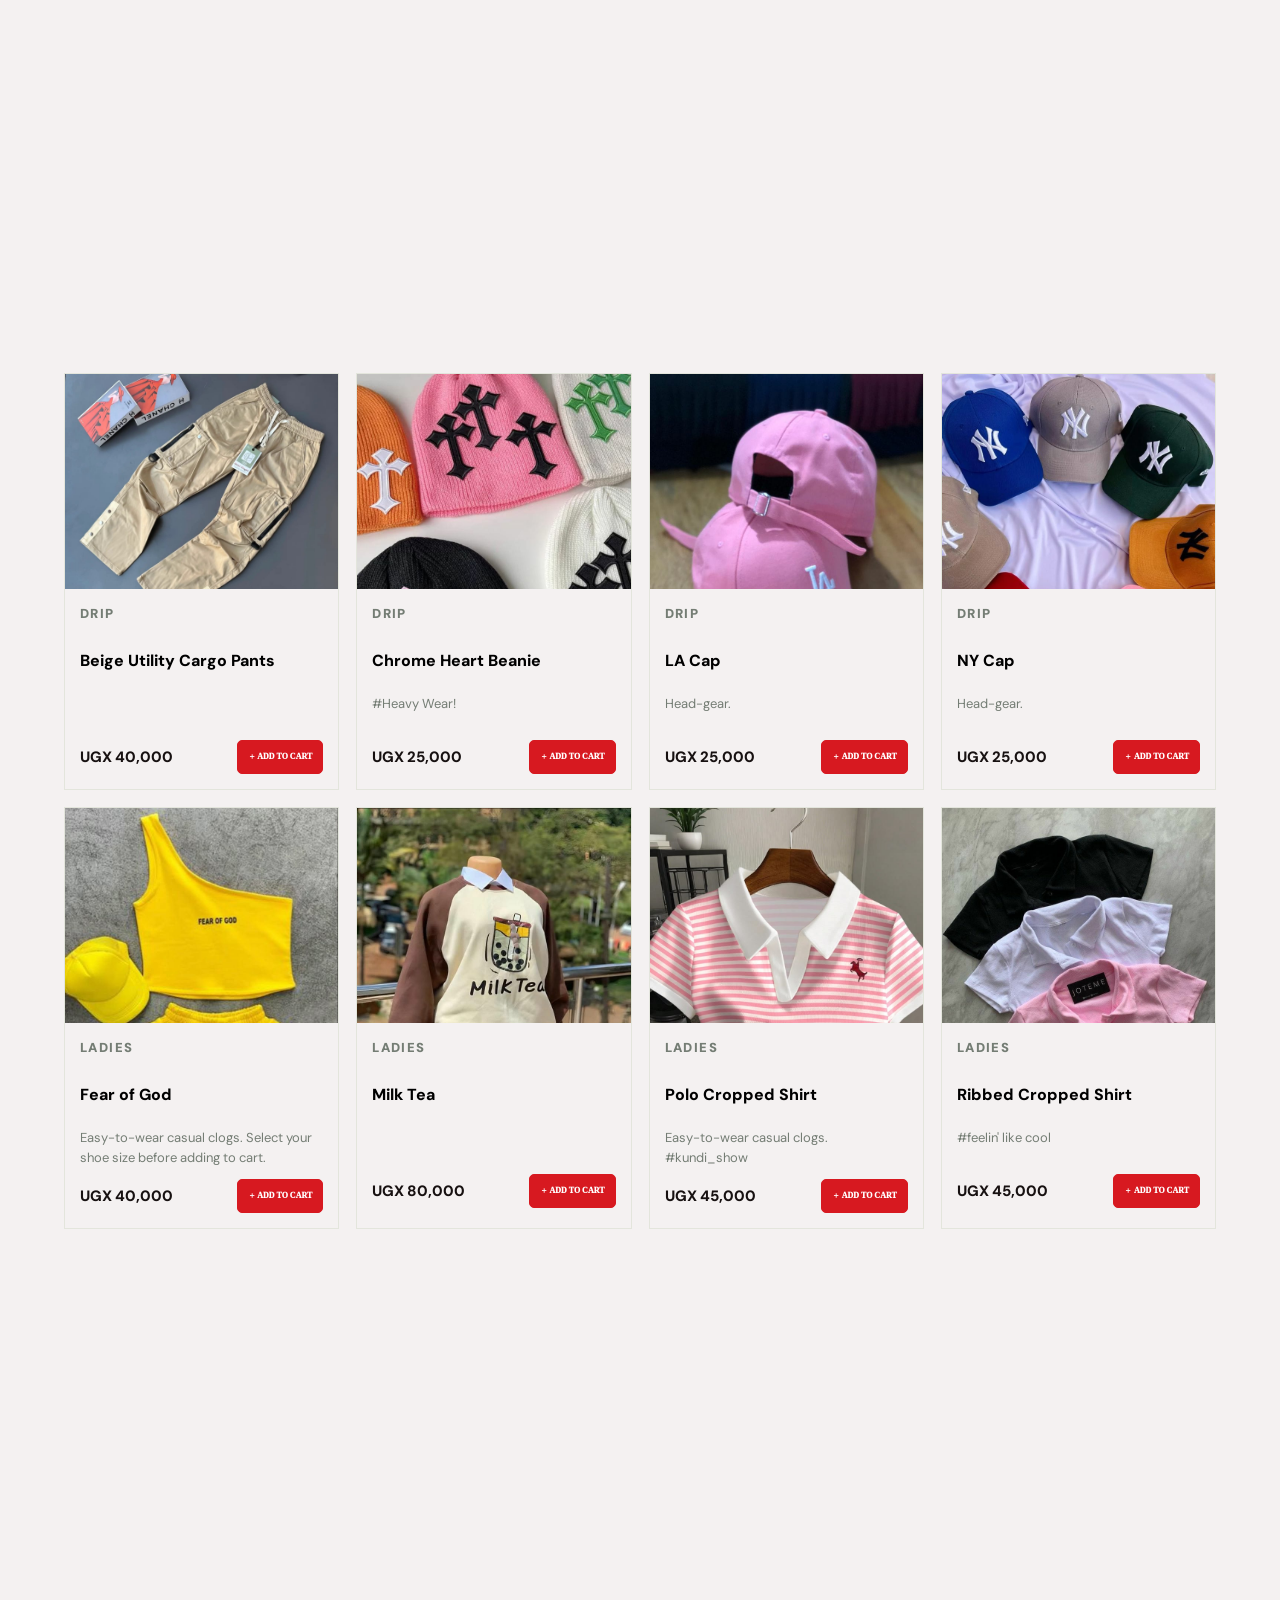
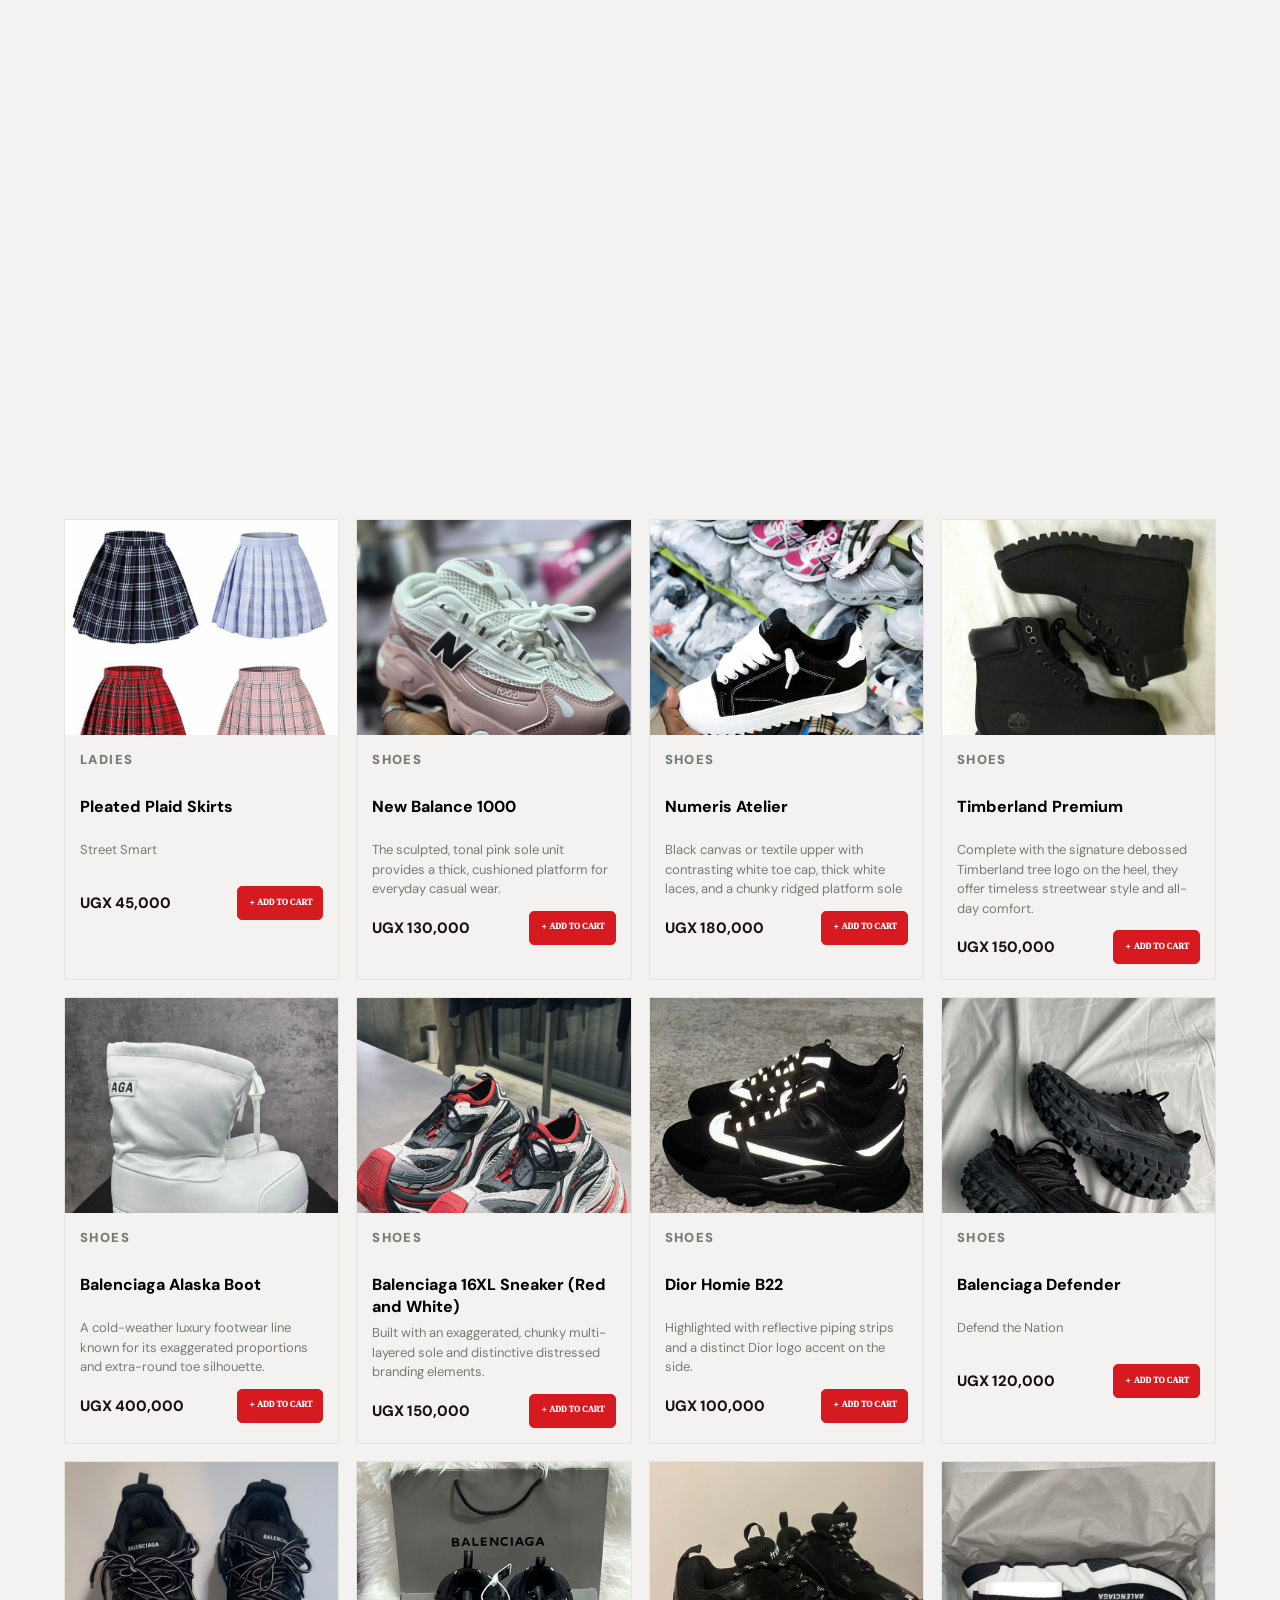
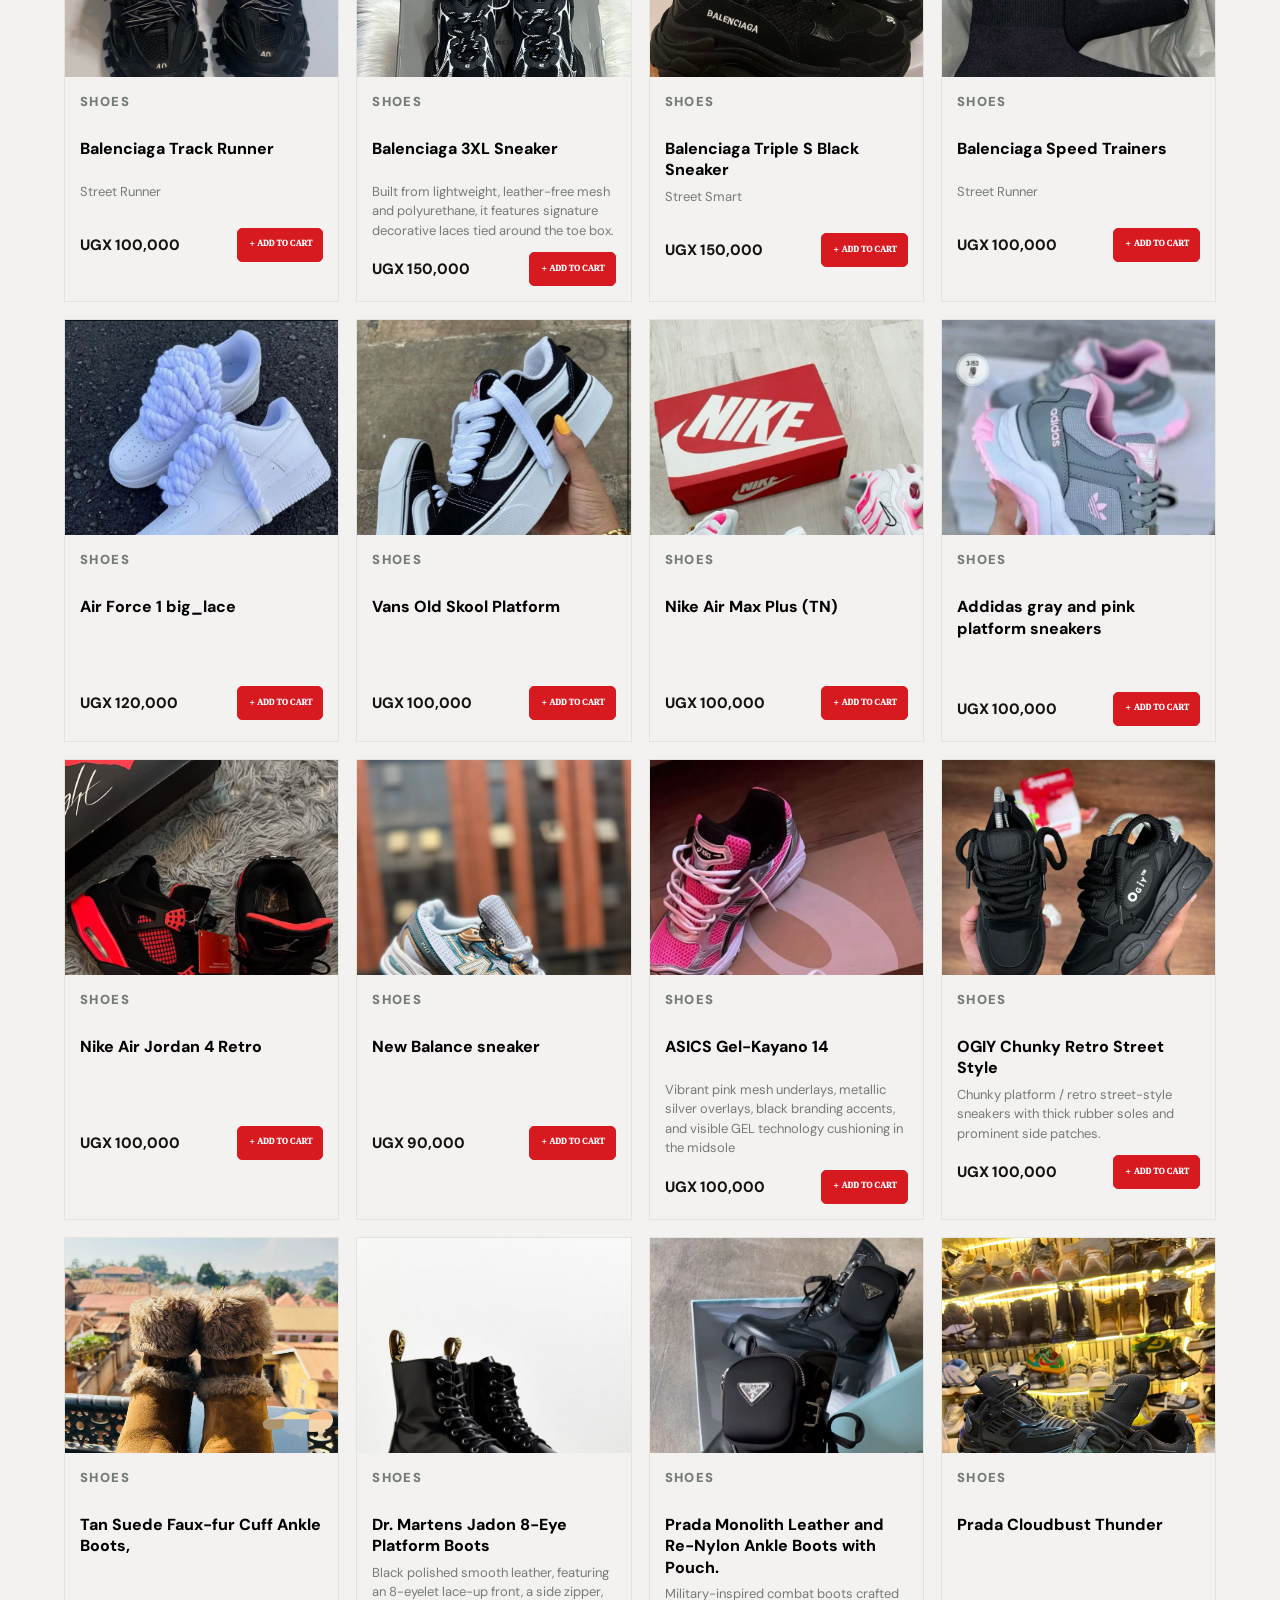
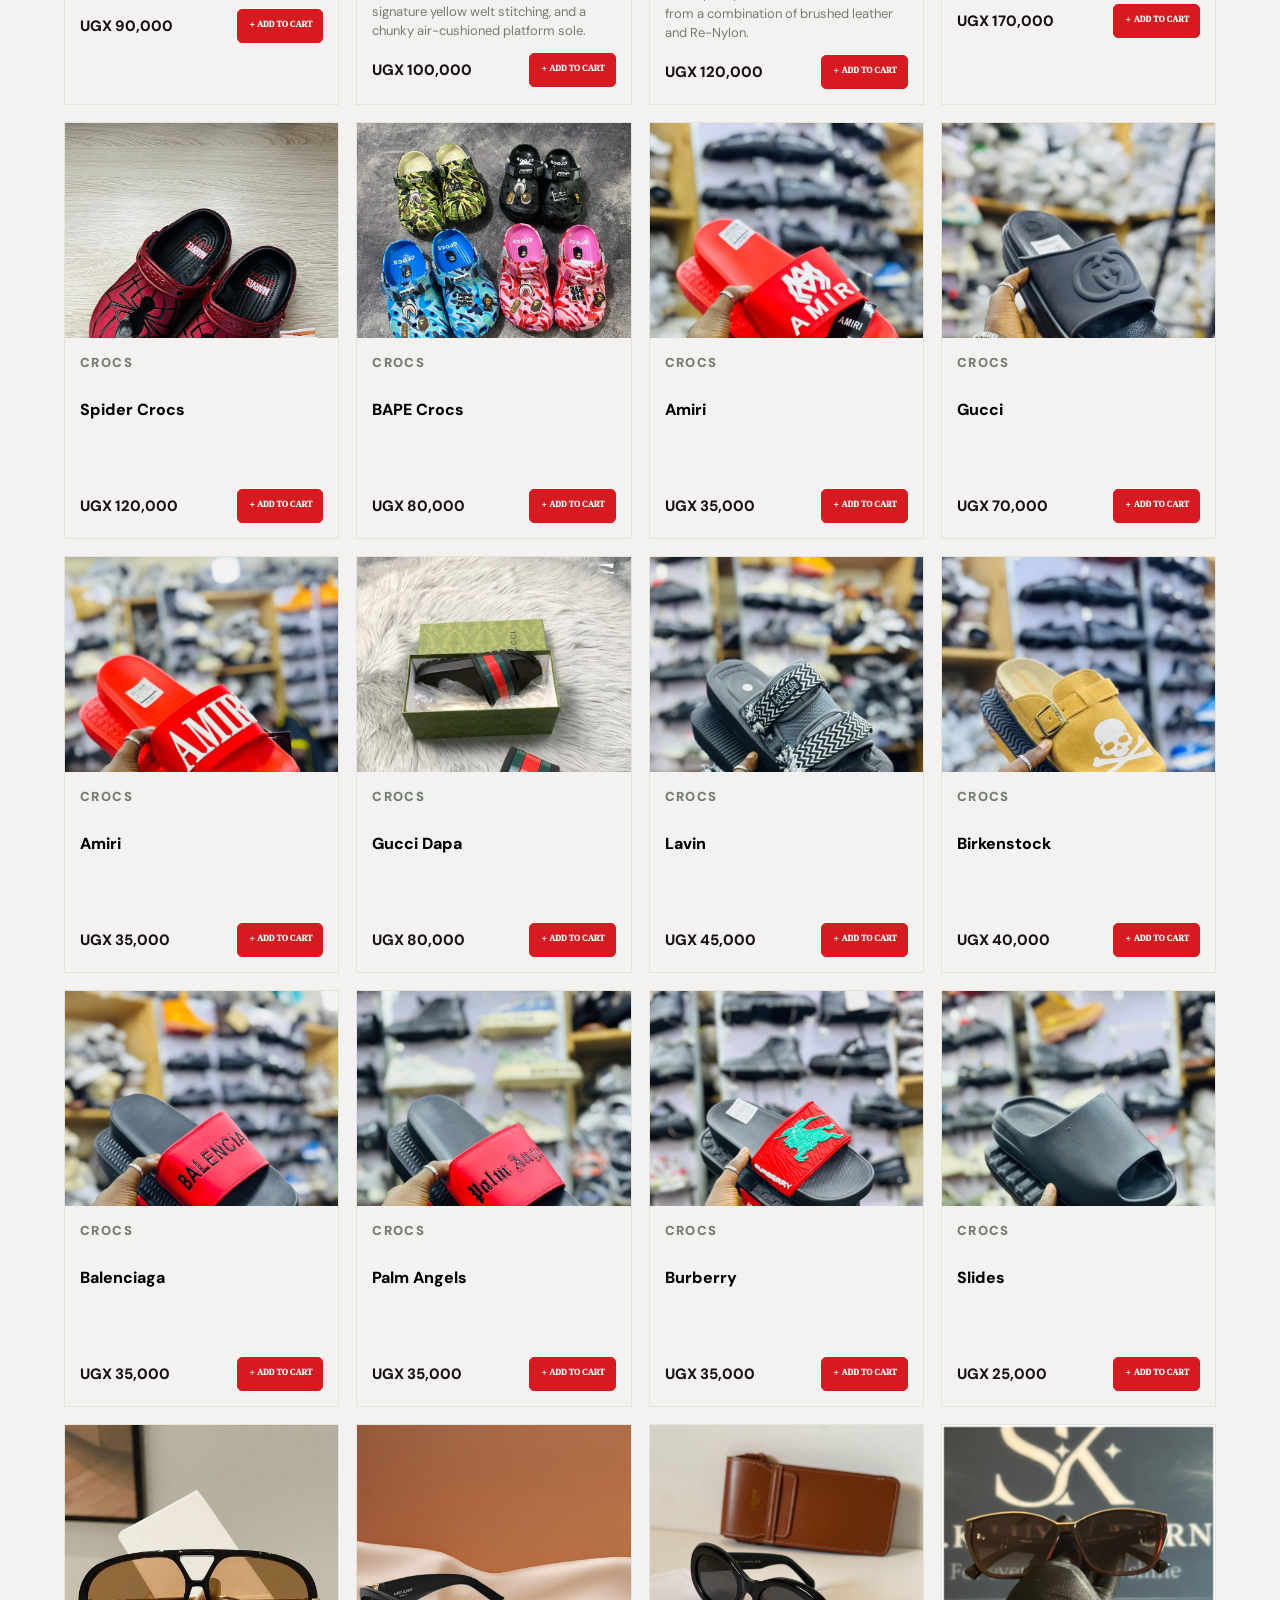
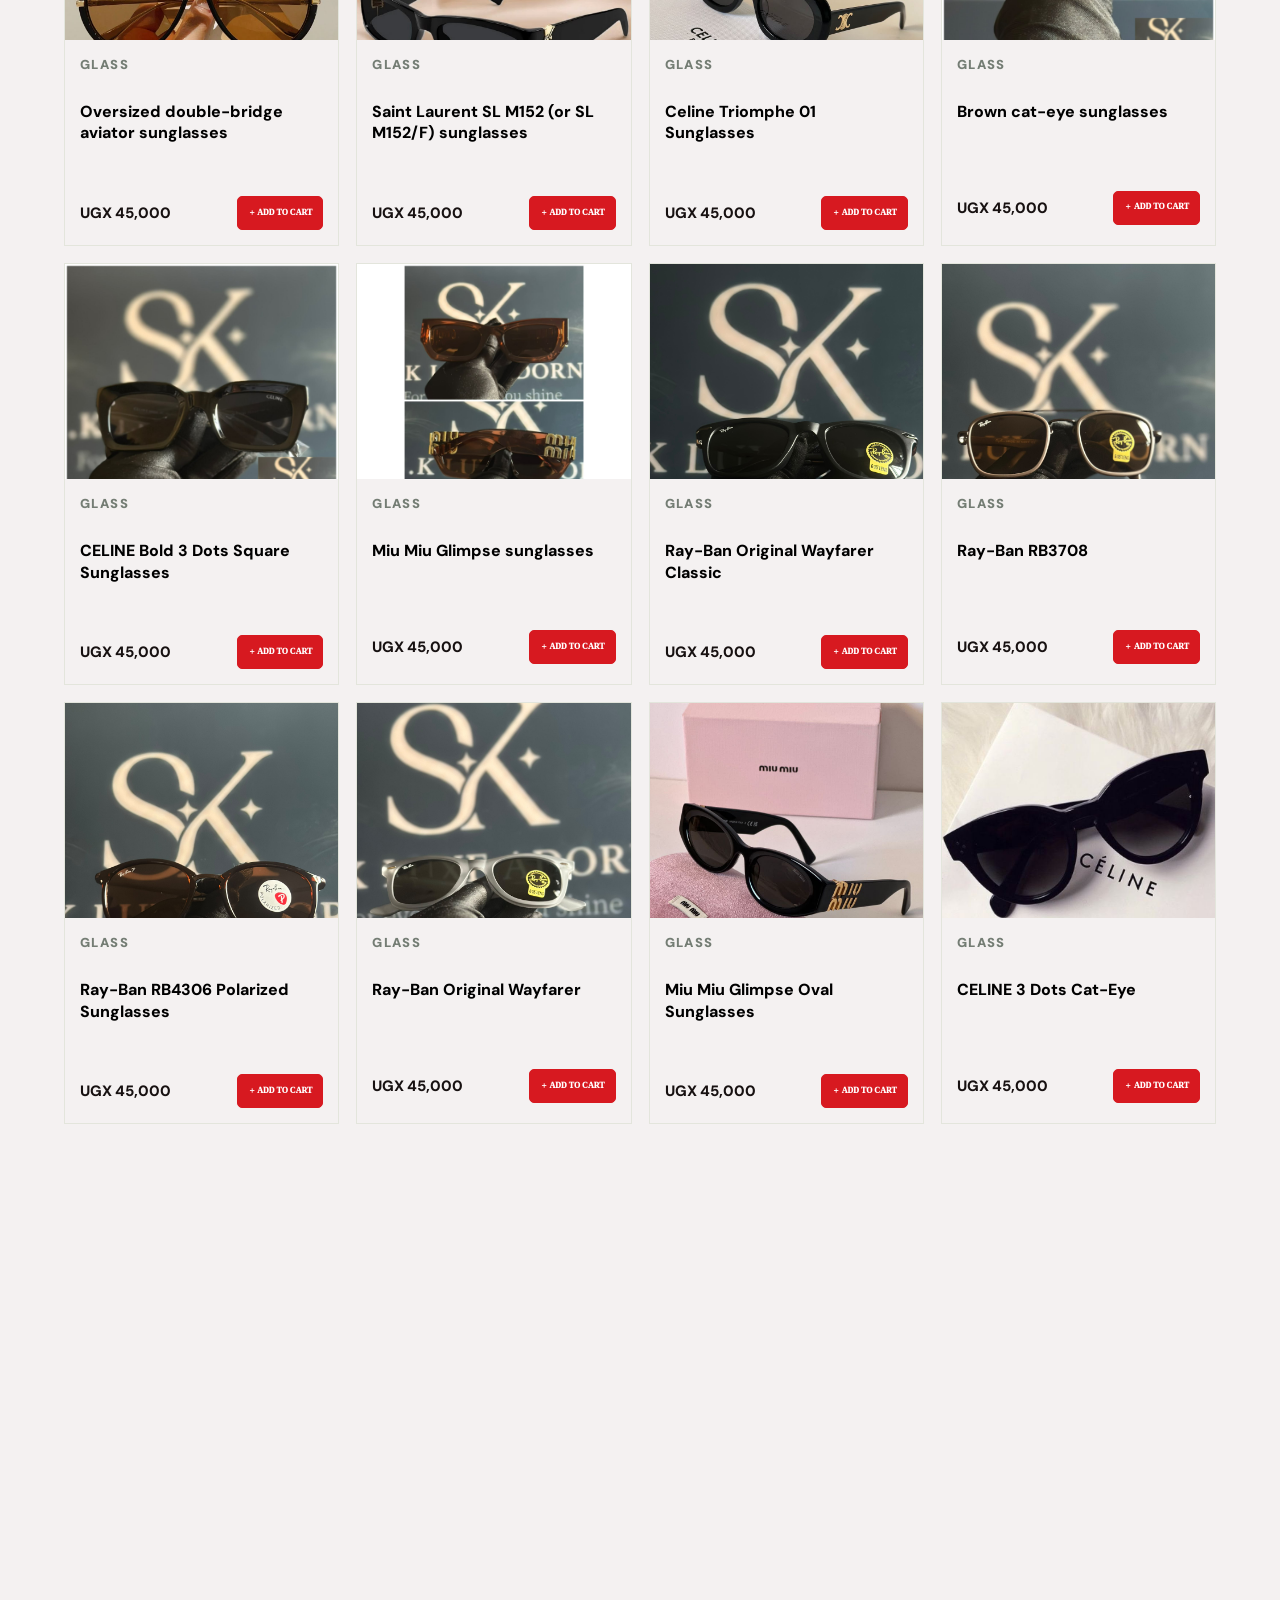
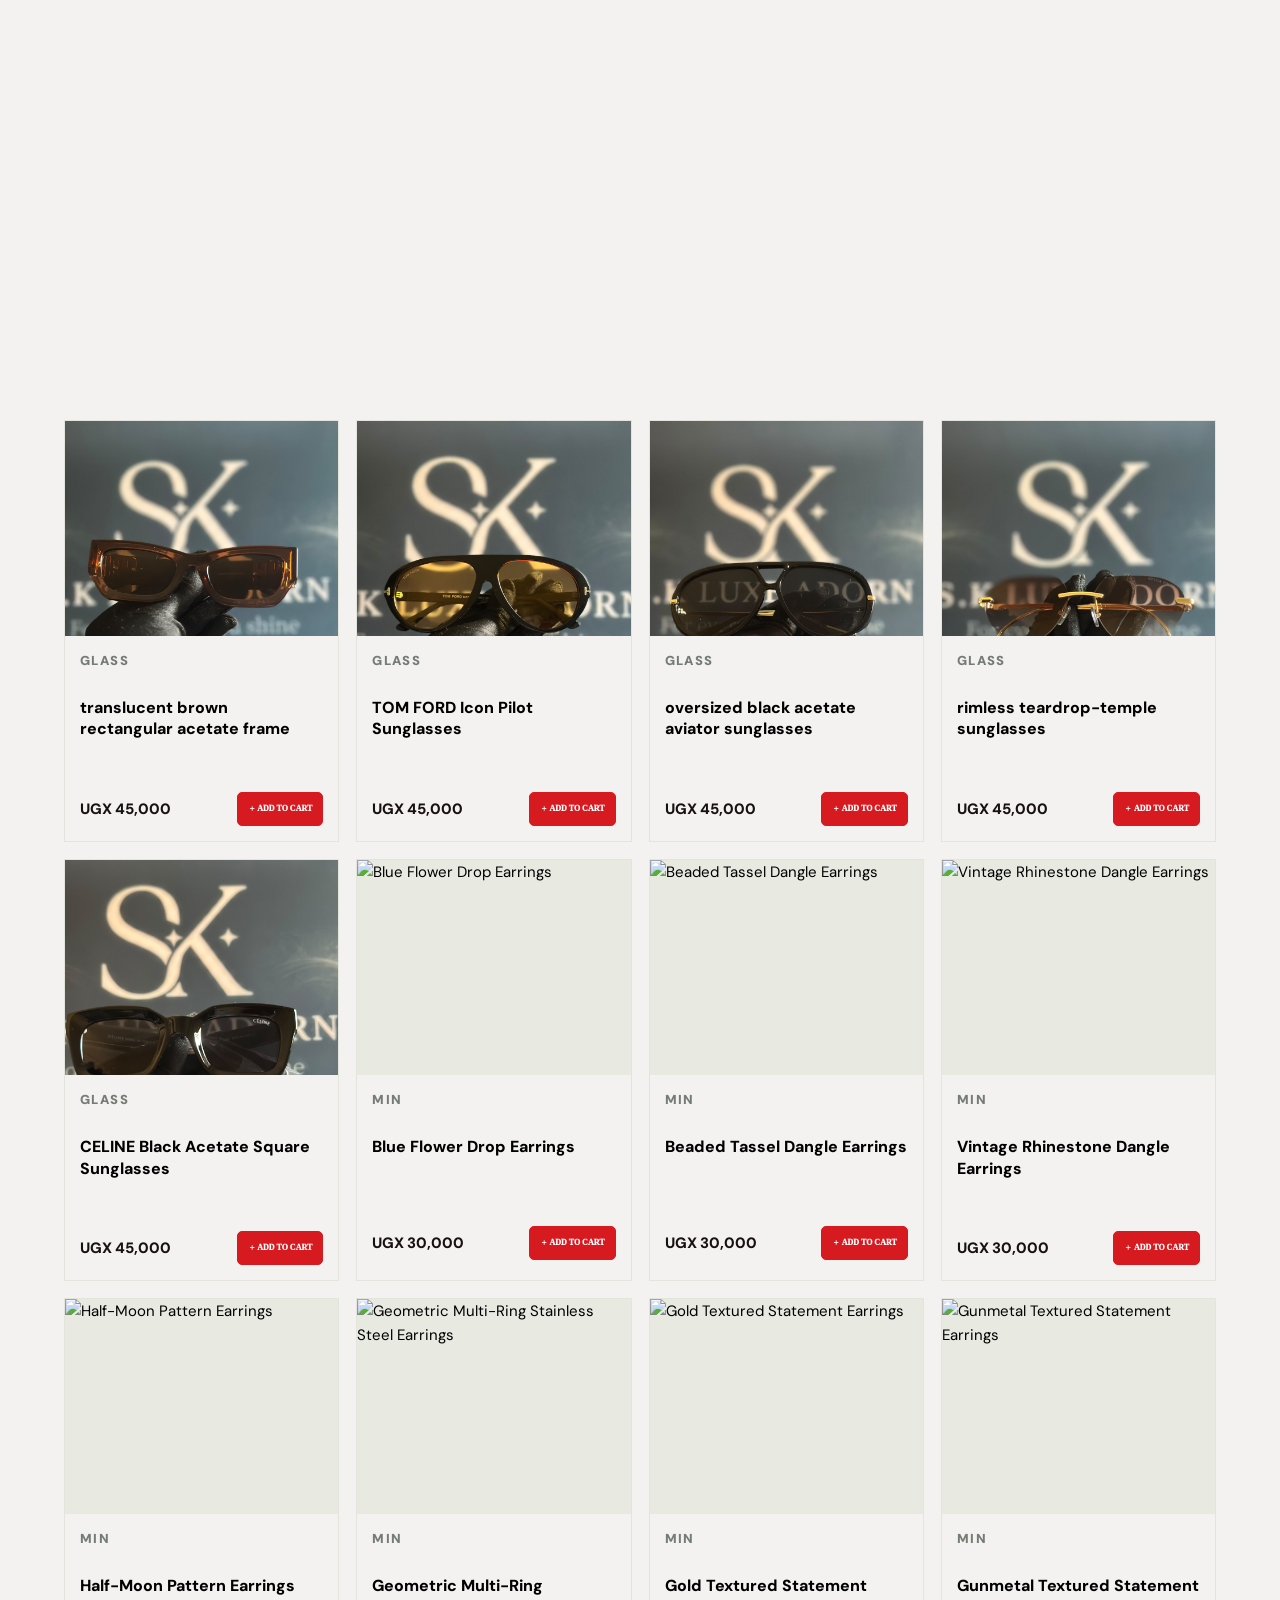
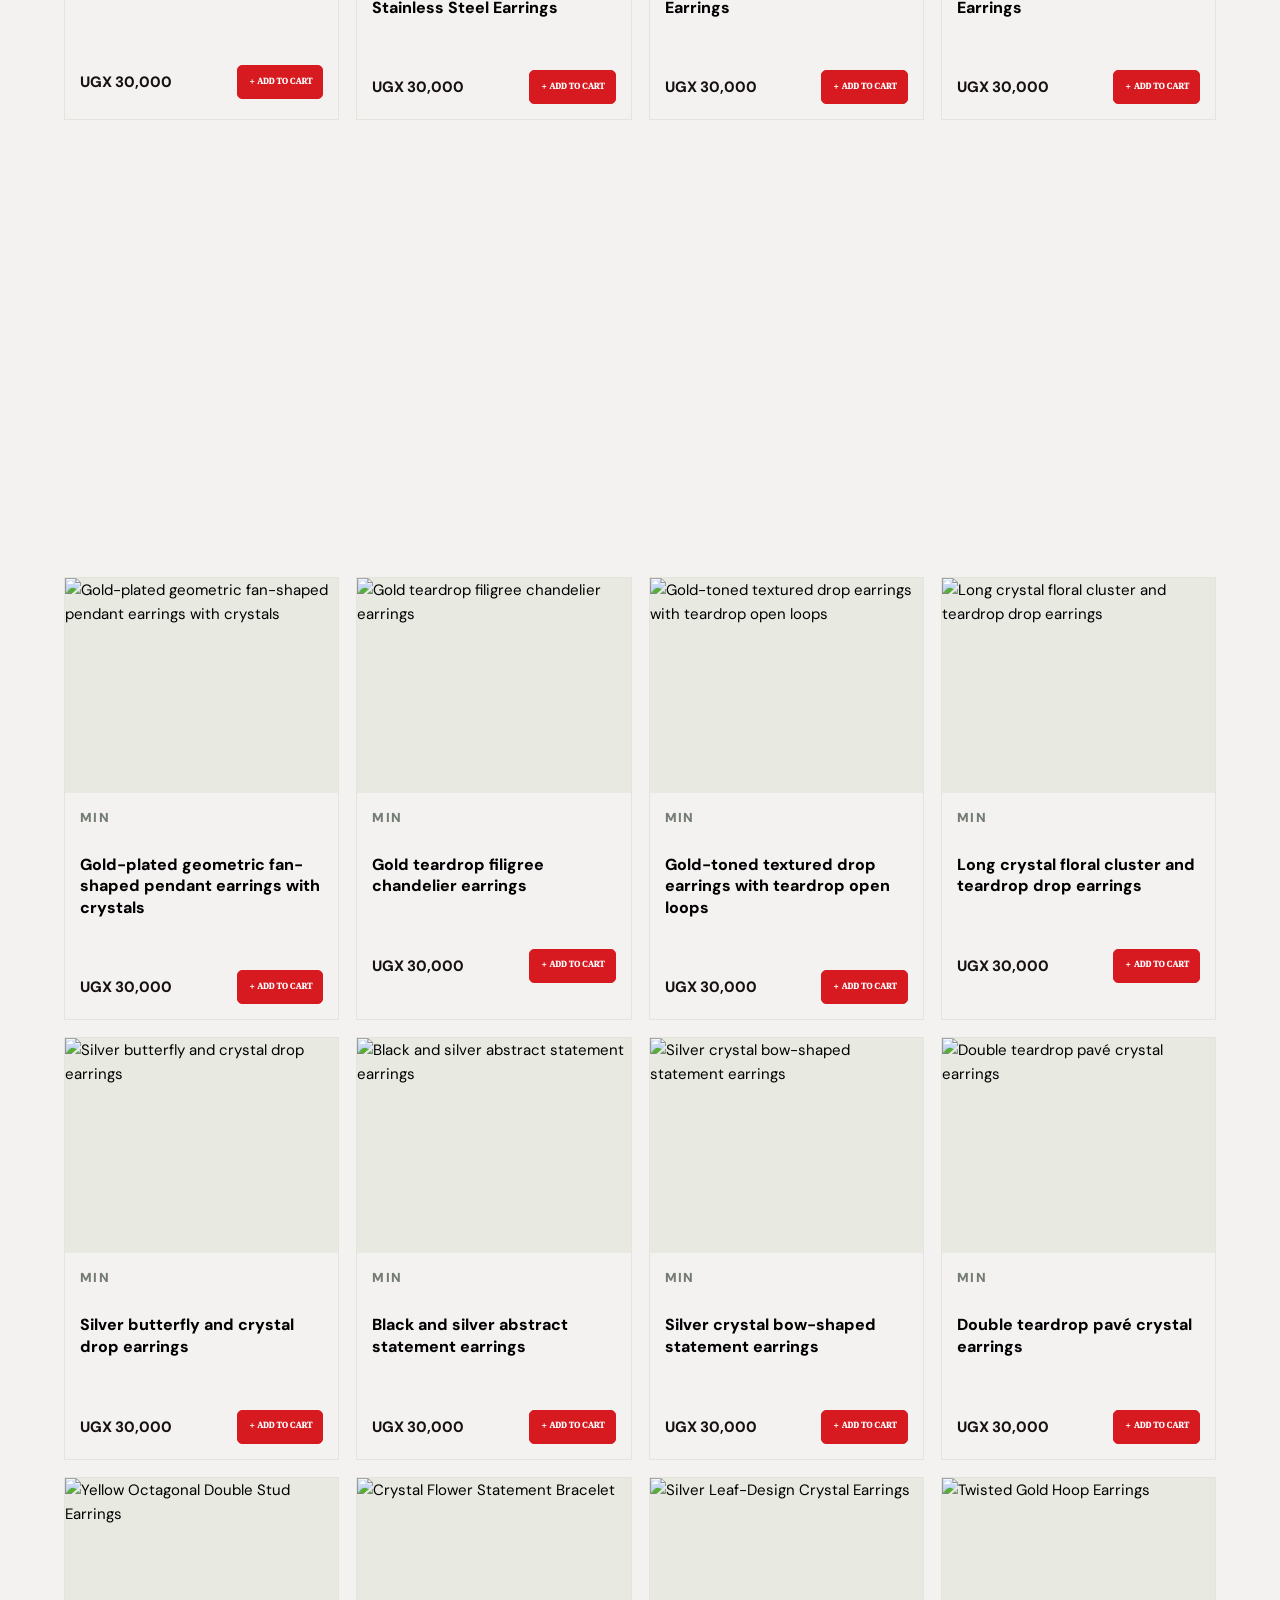
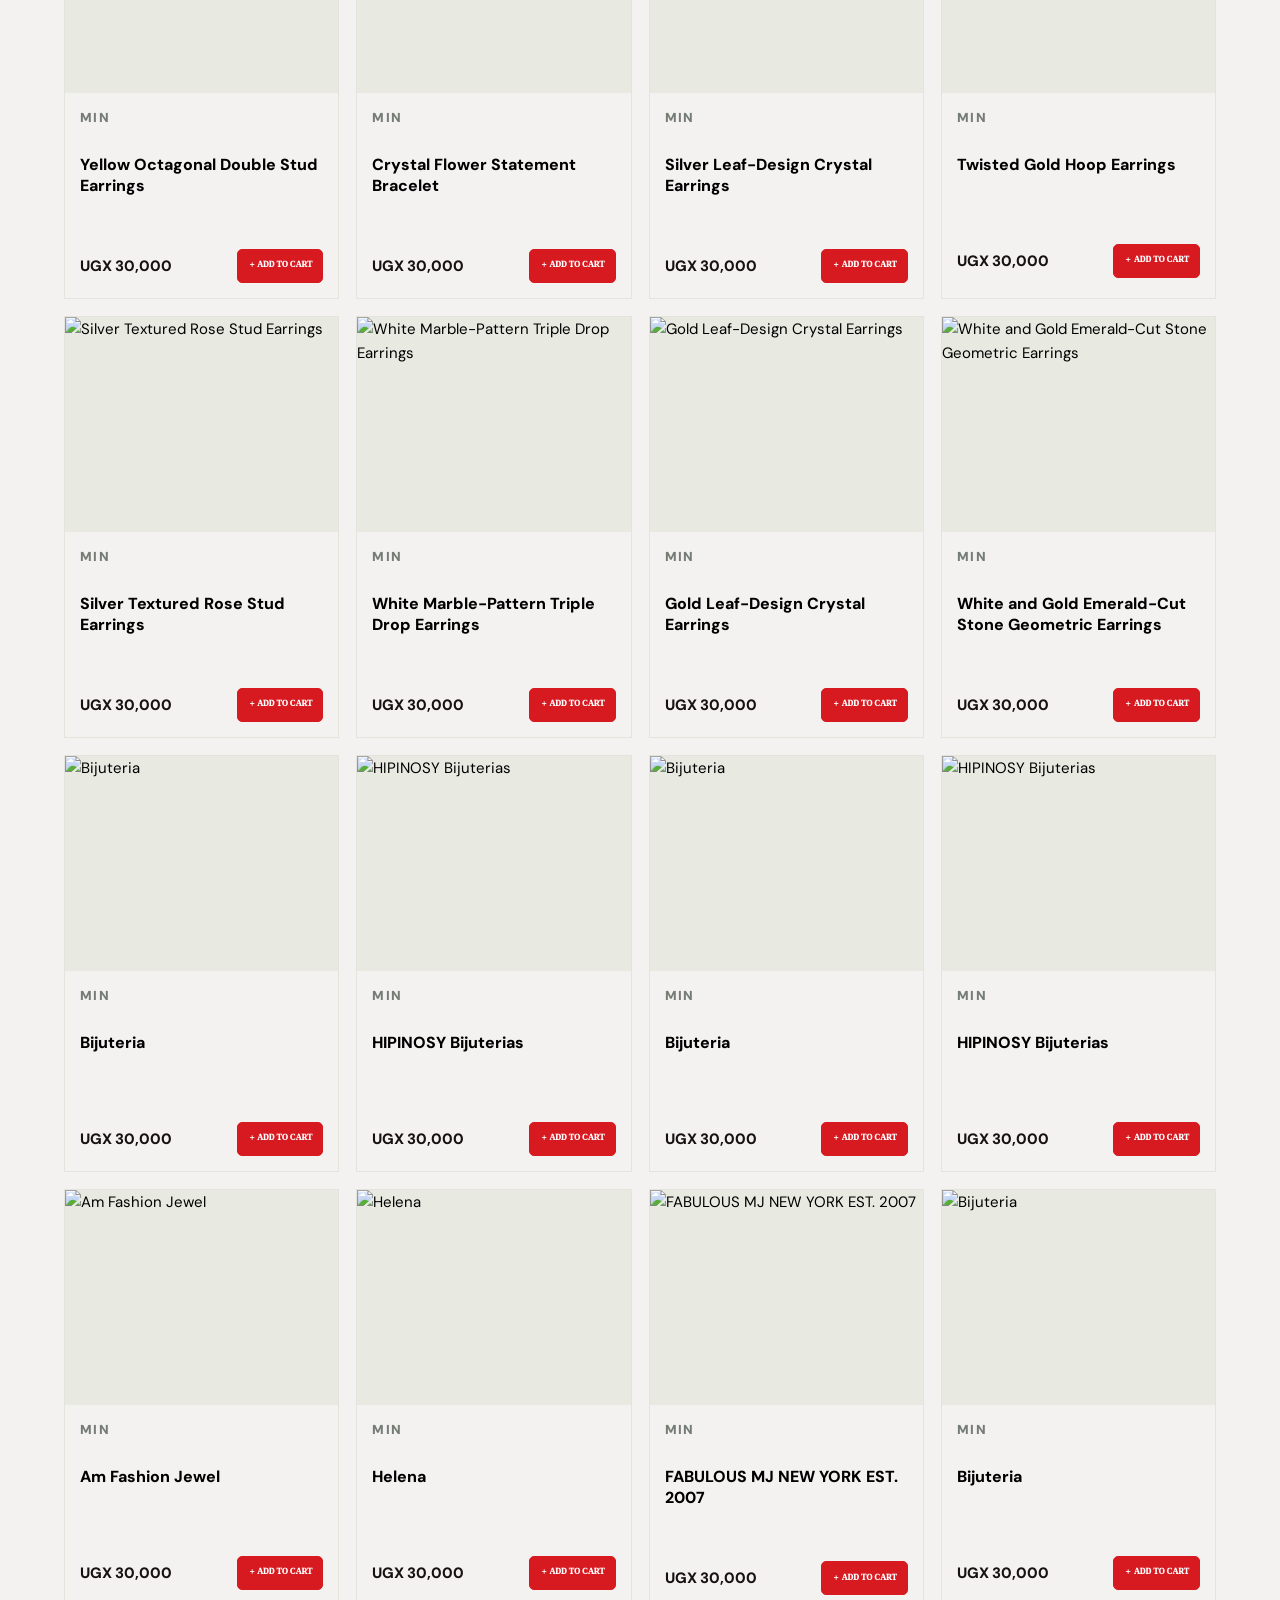
==== commit 5e3b873b: "Update shop.html" ====
--- a/shop.html
+++ b/shop.html
@@ -74,8 +74,9 @@
                 <button class="filter" type="button" data-category="ladies">HER KLOSET</button>
                 <button class="filter" type="button" data-category="crocs">SANDALS   </button>
 
-<button class="filter" type="button" data-category="min">CHAINS & NECKLACES</button>
+<button class="filter" type="button" data-category="nec">CHAINS & NECKLACES</button>
 <button class="filter" type="button" data-category="glass">GLASSES</button>
+<button class="filter" type="button" data-category="min">EARINGS</button>
             </div>
             <label class="sort-label">Sort by
                 <select id="sortSelect">
